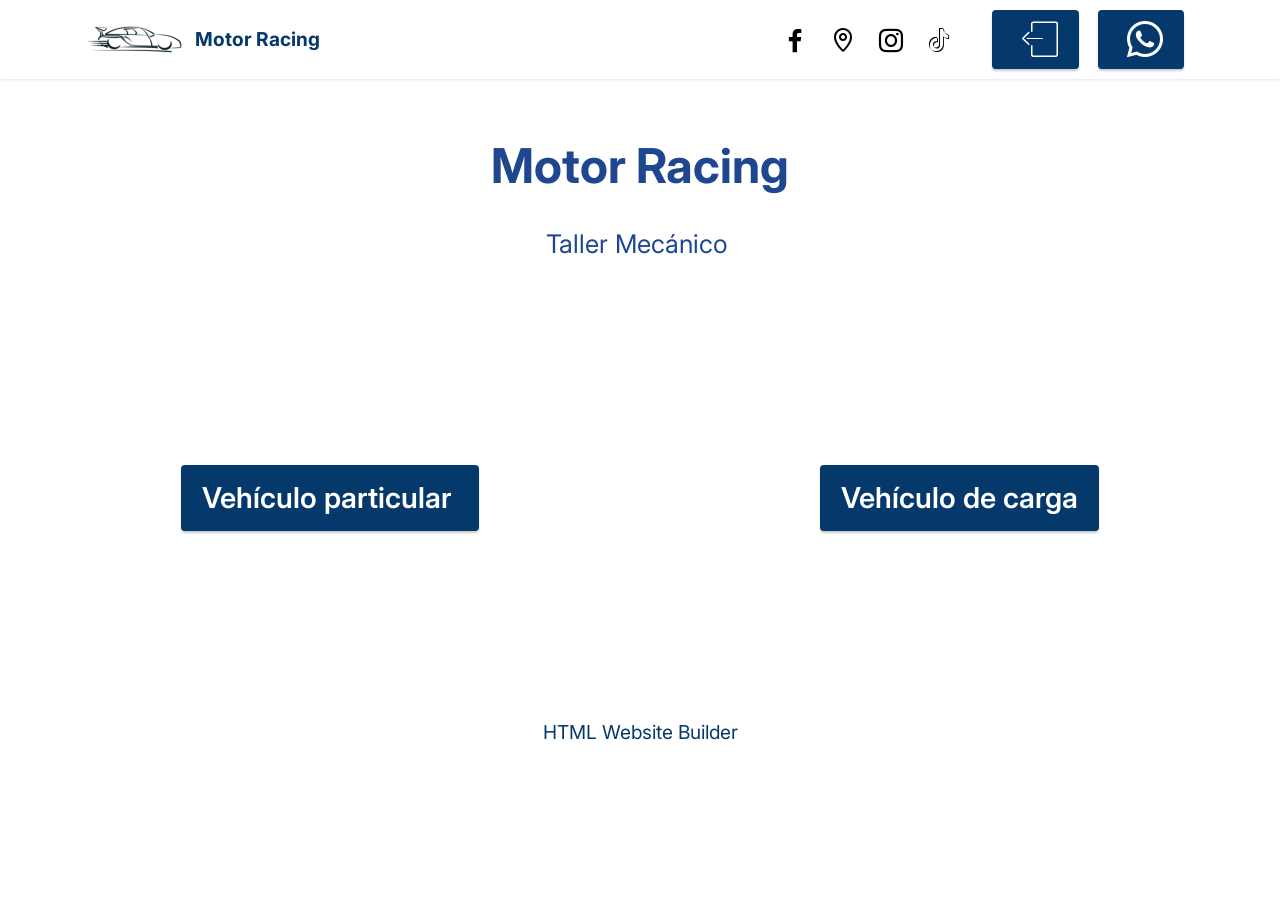
==== index.html @ cda46b82 "Add files via upload" ====
<!DOCTYPE html>
<html  >
<head>
  <!-- Site made with Mobirise Website Builder v6.1.12, https://mobirise.com -->
  <meta charset="UTF-8">
  <meta http-equiv="X-UA-Compatible" content="IE=edge">
  <meta name="generator" content="Mobirise v6.1.12, mobirise.com">
  <meta name="viewport" content="width=device-width, initial-scale=1, minimum-scale=1">
  <link rel="shortcut icon" href="assets/images/mbr-96x48.png" type="image/x-icon">
  <meta name="description" content="">
  
  
  <title>Home</title>
  <link rel="stylesheet" href="assets/web/assets/mobirise-icons2/mobirise2.css">
  <link rel="stylesheet" href="assets/web/assets/mobirise-icons/mobirise-icons.css">
  <link rel="stylesheet" href="assets/bootstrap/css/bootstrap.min.css">
  <link rel="stylesheet" href="assets/dropdown/css/style.css">
  <link rel="stylesheet" href="assets/socicon/css/styles.css">
  <link rel="stylesheet" href="assets/theme/css/style.css">
  <link rel="preload" href="https://fonts.googleapis.com/css?family=Inter:100,200,300,400,500,600,700,800,900,100i,200i,300i,400i,500i,600i,700i,800i,900i&display=swap" as="style" onload="this.onload=null;this.rel='stylesheet'">
  <noscript><link rel="stylesheet" href="https://fonts.googleapis.com/css?family=Inter:100,200,300,400,500,600,700,800,900,100i,200i,300i,400i,500i,600i,700i,800i,900i&display=swap"></noscript>
  <link rel="preload" as="style" href="assets/mobirise/css/mbr-additional.css?v=PpdYIJ"><link rel="stylesheet" href="assets/mobirise/css/mbr-additional.css?v=PpdYIJ" type="text/css">

  
  
  
</head>
<body>
  
  <section data-bs-version="5.1" class="menu menu2 cid-vgjCiRf0ch" once="menu" id="menu2-18">
    
    <nav class="navbar navbar-dropdown navbar-fixed-top navbar-expand-lg">
        <div class="container">
            <div class="navbar-brand">
                <span class="navbar-logo">
                    <a href="https://mobiri.se">
                        <img src="assets/images/mbr-96x48.png" alt="Mobirise Website Builder" style="height: 3rem;">
                    </a>
                </span>
                <span class="navbar-caption-wrap"><a class="navbar-caption text-primary display-7" href="https://mobiri.se">Motor Racing</a></span>
            </div>
            <button class="navbar-toggler" type="button" data-toggle="collapse" data-bs-toggle="collapse" data-target="#navbarSupportedContent" data-bs-target="#navbarSupportedContent" aria-controls="navbarNavAltMarkup" aria-expanded="false" aria-label="Toggle navigation">
                <div class="hamburger">
                    <span></span>
                    <span></span>
                    <span></span>
                    <span></span>
                </div>
            </button>
            <div class="collapse navbar-collapse" id="navbarSupportedContent">
                
                <div class="icons-menu">
                    <a class="iconfont-wrapper" href="https://www.facebook.com/share/18SqSuth3v/" target="_blank">
                        <span class="p-2 mbr-iconfont socicon-facebook socicon"></span>
                    </a>
                    <a class="iconfont-wrapper" href="https://maps.app.goo.gl/wvySrVp1hkMe5cWo8" target="_blank">
                        <span class="p-2 mbr-iconfont mobi-mbri-map-pin mobi-mbri"></span>
                    </a>
                    <a class="iconfont-wrapper" href="https://mobiri.se" target="_blank">
                        <span class="p-2 mbr-iconfont socicon-instagram socicon"></span>
                    </a>
                    <a class="iconfont-wrapper" href="https://www.tiktok.com/@maleja9307?_r=1&_t=ZS-95LyeqhRxif" target="_blank">
                        <span class="p-2 mbr-iconfont socicon-tiktok socicon"></span>
                    </a>
                </div>
                <div class="navbar-buttons mbr-section-btn"><a class="btn btn-primary display-4" href="index.html#content4-t"><span class="mbri-logout mbr-iconfont mbr-iconfont-btn"></span></a> <a class="btn btn-primary display-4" href="https://wa.me/573006119818"><span class="socicon socicon-whatsapp mbr-iconfont mbr-iconfont-btn"></span></a></div>
            </div>
        </div>
    </nav>
</section>

<section data-bs-version="5.1" class="content4 cid-vgjwn16xyD" id="content4-t">
    

    
    
    <div class="container">
        <div class="row justify-content-center">
            <div class="title col-md-12 col-lg-10">
                <h3 class="mbr-section-title mbr-fonts-style align-center mb-4 display-2"><strong>Motor Racing</strong><strong><br></strong></h3>
                <h4 class="mbr-section-subtitle align-center mbr-fonts-style mb-4 display-5">Taller Mecánico&nbsp;</h4>
                
            </div>
        </div>
    </div>
</section>

<section data-bs-version="5.1" class="content12 cid-vgjv0zIGHj" id="content12-r">
    
    <div class="container">
        <div class="row justify-content-center">
            <div class="col-md-12 col-lg-10">
                <div class="mbr-section-btn align-center"><a class="btn btn-primary display-4" href="page2.html#content4-16">Vehículo particular&nbsp;</a>
                    <a class="btn btn-primary display-4" href="page3.html#content4-1j">Vehículo de carga</a></div>
            </div>
        </div>
    </div>
</section><section class="display-7" style="padding: 0;align-items: center;justify-content: center;flex-wrap: wrap;    align-content: center;display: flex;position: relative;height: 4rem;"><a href="https://mobiri.se/" style="flex: 1 1;height: 4rem;position: absolute;width: 100%;z-index: 1;"><img alt="" style="height: 4rem;" src="[data-uri]"></a><p style="margin: 0;text-align: center;" class="display-7">&#8204;</p><a style="z-index:1" href="https://mobirise.com/html-builder.html">HTML Website Builder</a></section><script src="assets/bootstrap/js/bootstrap.bundle.min.js"></script>  <script src="assets/smoothscroll/smooth-scroll.js"></script>  <script src="assets/ytplayer/index.js"></script>  <script src="assets/dropdown/js/navbar-dropdown.js"></script>  <script src="assets/theme/js/script.js"></script>  
  
  
</body>
</html>
---- assets/web/assets/mobirise-icons2/mobirise2.css ----
@font-face {
  font-family: 'Moririse2';
  font-display: swap;
  src:  url('mobirise2.eot?f2bix4');
  src:  url('mobirise2.eot?f2bix4#iefix') format('embedded-opentype'),
    url('mobirise2.woff2?f2bix4') format('woff2'),
    url('mobirise2.woff?f2bix4') format('woff'),
    url('mobirise2.ttf?f2bix4') format('truetype'),
    url('mobirise2.svg?f2bix4#mobirise2') format('svg');
  font-weight: normal;
  font-style: normal;
}

[class^="mobi-"], [class*=" mobi-"] {
  /* use !important to prevent issues with browser extensions that change fonts */
  font-family: 'Moririse2' !important;
  speak: none;
  font-style: normal;
  font-weight: normal;
  font-variant: normal;
  text-transform: none;
  line-height: 1;

  /* Better Font Rendering =========== */
  -webkit-font-smoothing: antialiased;
  -moz-osx-font-smoothing: grayscale;
}

.mobi-mbri-add-submenu:before {
  content: "\e900";
}
.mobi-mbri-alert:before {
  content: "\e901";
}
.mobi-mbri-align-center:before {
  content: "\e902";
}
.mobi-mbri-align-justify:before {
  content: "\e903";
}
.mobi-mbri-align-left:before {
  content: "\e904";
}
.mobi-mbri-align-right:before {
  content: "\e905";
}
.mobi-mbri-android:before {
  content: "\e906";
}
.mobi-mbri-apple:before {
  content: "\e907";
}
.mobi-mbri-arrow-down:before {
  content: "\e908";
}
.mobi-mbri-arrow-next:before {
  content: "\e909";
}
.mobi-mbri-arrow-prev:before {
  content: "\e90a";
}
.mobi-mbri-arrow-up:before {
  content: "\e90b";
}
.mobi-mbri-bold:before {
  content: "\e90c";
}
.mobi-mbri-bookmark:before {
  content: "\e90d";
}
.mobi-mbri-bootstrap:before {
  content: "\e90e";
}
.mobi-mbri-briefcase:before {
  content: "\e90f";
}
.mobi-mbri-browse:before {
  content: "\e910";
}
.mobi-mbri-bulleted-list:before {
  content: "\e911";
}
.mobi-mbri-calendar:before {
  content: "\e912";
}
.mobi-mbri-camera:before {
  content: "\e913";
}
.mobi-mbri-cart-add:before {
  content: "\e914";
}
.mobi-mbri-cart-full:before {
  content: "\e915";
}
.mobi-mbri-cash:before {
  content: "\e916";
}
.mobi-mbri-change-style:before {
  content: "\e917";
}
.mobi-mbri-chat:before {
  content: "\e918";
}
.mobi-mbri-clock:before {
  content: "\e919";
}
.mobi-mbri-close:before {
  content: "\e91a";
}
.mobi-mbri-cloud:before {
  content: "\e91b";
}
.mobi-mbri-code:before {
  content: "\e91c";
}
.mobi-mbri-contact-form:before {
  content: "\e91d";
}
.mobi-mbri-credit-card:before {
  content: "\e91e";
}
.mobi-mbri-cursor-click:before {
  content: "\e91f";
}
.mobi-mbri-cust-feedback:before {
  content: "\e920";
}
.mobi-mbri-database:before {
  content: "\e921";
}
.mobi-mbri-delivery:before {
  content: "\e922";
}
.mobi-mbri-desktop:before {
  content: "\e923";
}
.mobi-mbri-devices:before {
  content: "\e924";
}
.mobi-mbri-down:before {
  content: "\e925";
}
.mobi-mbri-download-2:before {
  content: "\e926";
}
.mobi-mbri-download:before {
  content: "\e927";
}
.mobi-mbri-drag-n-drop-2:before {
  content: "\e928";
}
.mobi-mbri-drag-n-drop:before {
  content: "\e929";
}
.mobi-mbri-edit-2:before {
  content: "\e92a";
}
.mobi-mbri-edit:before {
  content: "\e92b";
}
.mobi-mbri-error:before {
  content: "\e92c";
}
.mobi-mbri-extension:before {
  content: "\e92d";
}
.mobi-mbri-features:before {
  content: "\e92e";
}
.mobi-mbri-file:before {
  content: "\e92f";
}
.mobi-mbri-flag:before {
  content: "\e930";
}
.mobi-mbri-folder:before {
  content: "\e931";
}
.mobi-mbri-gift:before {
  content: "\e932";
}
.mobi-mbri-github:before {
  content: "\e933";
}
.mobi-mbri-globe-2:before {
  content: "\e934";
}
.mobi-mbri-globe:before {
  content: "\e935";
}
.mobi-mbri-growing-chart:before {
  content: "\e936";
}
.mobi-mbri-hearth:before {
  content: "\e937";
}
.mobi-mbri-help:before {
  content: "\e938";
}
.mobi-mbri-home:before {
  content: "\e939";
}
.mobi-mbri-hot-cup:before {
  content: "\e93a";
}
.mobi-mbri-idea:before {
  content: "\e93b";
}
.mobi-mbri-image-gallery:before {
  content: "\e93c";
}
.mobi-mbri-image-slider:before {
  content: "\e93d";
}
.mobi-mbri-info:before {
  content: "\e93e";
}
.mobi-mbri-italic:before {
  content: "\e93f";
}
.mobi-mbri-key:before {
  content: "\e940";
}
.mobi-mbri-laptop:before {
  content: "\e941";
}
.mobi-mbri-layers:before {
  content: "\e942";
}
.mobi-mbri-left-right:before {
  content: "\e943";
}
.mobi-mbri-left:before {
  content: "\e944";
}
.mobi-mbri-letter:before {
  content: "\e945";
}
.mobi-mbri-like:before {
  content: "\e946";
}
.mobi-mbri-link:before {
  content: "\e947";
}
.mobi-mbri-lock:before {
  content: "\e948";
}
.mobi-mbri-login:before {
  content: "\e949";
}
.mobi-mbri-logout:before {
  content: "\e94a";
}
.mobi-mbri-magic-stick:before {
  content: "\e94b";
}
.mobi-mbri-map-pin:before {
  content: "\e94c";
}
.mobi-mbri-menu:before {
  content: "\e94d";
}
.mobi-mbri-mobile-2:before {
  content: "\e94e";
}
.mobi-mbri-mobile-horizontal:before {
  content: "\e94f";
}
.mobi-mbri-mobile:before {
  content: "\e950";
}
.mobi-mbri-mobirise:before {
  content: "\e951";
}
.mobi-mbri-more-horizontal:before {
  content: "\e952";
}
.mobi-mbri-more-vertical:before {
  content: "\e953";
}
.mobi-mbri-music:before {
  content: "\e954";
}
.mobi-mbri-new-file:before {
  content: "\e955";
}
.mobi-mbri-numbered-list:before {
  content: "\e956";
}
.mobi-mbri-opened-folder:before {
  content: "\e957";
}
.mobi-mbri-pages:before {
  content: "\e958";
}
.mobi-mbri-paper-plane:before {
  content: "\e959";
}
.mobi-mbri-paperclip:before {
  content: "\e95a";
}
.mobi-mbri-phone:before {
  content: "\e95b";
}
.mobi-mbri-photo:before {
  content: "\e95c";
}
.mobi-mbri-photos:before {
  content: "\e95d";
}
.mobi-mbri-pin:before {
  content: "\e95e";
}
.mobi-mbri-play:before {
  content: "\e95f";
}
.mobi-mbri-plus:before {
  content: "\e960";
}
.mobi-mbri-preview:before {
  content: "\e961";
}
.mobi-mbri-print:before {
  content: "\e962";
}
.mobi-mbri-protect:before {
  content: "\e963";
}
.mobi-mbri-question:before {
  content: "\e964";
}
.mobi-mbri-quote-left:before {
  content: "\e965";
}
.mobi-mbri-quote-right:before {
  content: "\e966";
}
.mobi-mbri-redo:before {
  content: "\e967";
}
.mobi-mbri-refresh:before {
  content: "\e968";
}
.mobi-mbri-responsive-2:before {
  content: "\e969";
}
.mobi-mbri-responsive:before {
  content: "\e96a";
}
.mobi-mbri-right:before {
  content: "\e96b";
}
.mobi-mbri-rocket:before {
  content: "\e96c";
}
.mobi-mbri-sad-face:before {
  content: "\e96d";
}
.mobi-mbri-sale:before {
  content: "\e96e";
}
.mobi-mbri-save:before {
  content: "\e96f";
}
.mobi-mbri-search:before {
  content: "\e970";
}
.mobi-mbri-setting-2:before {
  content: "\e971";
}
.mobi-mbri-setting-3:before {
  content: "\e972";
}
.mobi-mbri-setting:before {
  content: "\e973";
}
.mobi-mbri-share:before {
  content: "\e974";
}
.mobi-mbri-shopping-bag:before {
  content: "\e975";
}
.mobi-mbri-shopping-basket:before {
  content: "\e976";
}
.mobi-mbri-shopping-cart:before {
  content: "\e977";
}
.mobi-mbri-sites:before {
  content: "\e978";
}
.mobi-mbri-smile-face:before {
  content: "\e979";
}
.mobi-mbri-speed:before {
  content: "\e97a";
}
.mobi-mbri-star:before {
  content: "\e97b";
}
.mobi-mbri-success:before {
  content: "\e97c";
}
.mobi-mbri-sun:before {
  content: "\e97d";
}
.mobi-mbri-sun2:before {
  content: "\e97e";
}
.mobi-mbri-tablet-vertical:before {
  content: "\e97f";
}
.mobi-mbri-tablet:before {
  content: "\e980";
}
.mobi-mbri-target:before {
  content: "\e981";
}
.mobi-mbri-timer:before {
  content: "\e982";
}
.mobi-mbri-to-ftp:before {
  content: "\e983";
}
.mobi-mbri-to-local-drive:before {
  content: "\e984";
}
.mobi-mbri-touch-swipe:before {
  content: "\e985";
}
.mobi-mbri-touch:before {
  content: "\e986";
}
.mobi-mbri-trash:before {
  content: "\e987";
}
.mobi-mbri-underline:before {
  content: "\e988";
}
.mobi-mbri-undo:before {
  content: "\e989";
}
.mobi-mbri-unlink:before {
  content: "\e98a";
}
.mobi-mbri-unlock:before {
  content: "\e98b";
}
.mobi-mbri-up-down:before {
  content: "\e98c";
}
.mobi-mbri-up:before {
  content: "\e98d";
}
.mobi-mbri-update:before {
  content: "\e98e";
}
.mobi-mbri-upload-2:before {
  content: "\e98f";
}
.mobi-mbri-upload:before {
  content: "\e990";
}
.mobi-mbri-user-2:before {
  content: "\e991";
}
.mobi-mbri-user:before {
  content: "\e992";
}
.mobi-mbri-users:before {
  content: "\e993";
}
.mobi-mbri-video-play:before {
  content: "\e994";
}
.mobi-mbri-video:before {
  content: "\e995";
}
.mobi-mbri-watch:before {
  content: "\e996";
}
.mobi-mbri-website-theme-2:before {
  content: "\e997";
}
.mobi-mbri-website-theme:before {
  content: "\e998";
}
.mobi-mbri-wifi:before {
  content: "\e999";
}
.mobi-mbri-windows:before {
  content: "\e99a";
}
.mobi-mbri-zoom-in:before {
  content: "\e99b";
}
.mobi-mbri-zoom-out:before {
  content: "\e99c";
}
---- assets/web/assets/mobirise-icons/mobirise-icons.css ----
@font-face {
  font-family: 'MobiriseIcons';
  src:  url('mobirise-icons.eot?spat4u');
  src:  url('mobirise-icons.eot?spat4u#iefix') format('embedded-opentype'),
    url('mobirise-icons.woff2?spat4u') format('woff2'),
    url('mobirise-icons.woff?spat4u') format('woff'),
    url('mobirise-icons.ttf?spat4u') format('truetype'),
    url('mobirise-icons.svg?spat4u#MobiriseIcons') format('svg');
  font-weight: normal;
  font-style: normal;
  font-display: swap;
}

[class^="mbri-"], [class*=" mbri-"] {
  /* use !important to prevent issues with browser extensions that change fonts */
  font-family: MobiriseIcons !important;
  speak: none;
  font-style: normal;
  font-weight: normal;
  font-variant: normal;
  text-transform: none;
  line-height: 1;

  /* Better Font Rendering =========== */
  -webkit-font-smoothing: antialiased;
  -moz-osx-font-smoothing: grayscale;
}

.mbri-add-submenu:before {
  content: "\e900";
}
.mbri-alert:before {
  content: "\e901";
}
.mbri-align-center:before {
  content: "\e902";
}
.mbri-align-justify:before {
  content: "\e903";
}
.mbri-align-left:before {
  content: "\e904";
}
.mbri-align-right:before {
  content: "\e905";
}
.mbri-android:before {
  content: "\e906";
}
.mbri-apple:before {
  content: "\e907";
}
.mbri-arrow-down:before {
  content: "\e908";
}
.mbri-arrow-next:before {
  content: "\e909";
}
.mbri-arrow-prev:before {
  content: "\e90a";
}
.mbri-arrow-up:before {
  content: "\e90b";
}
.mbri-bold:before {
  content: "\e90c";
}
.mbri-bookmark:before {
  content: "\e90d";
}
.mbri-bootstrap:before {
  content: "\e90e";
}
.mbri-briefcase:before {
  content: "\e90f";
}
.mbri-browse:before {
  content: "\e910";
}
.mbri-bulleted-list:before {
  content: "\e911";
}
.mbri-calendar:before {
  content: "\e912";
}
.mbri-camera:before {
  content: "\e913";
}
.mbri-cart-add:before {
  content: "\e914";
}
.mbri-cart-full:before {
  content: "\e915";
}
.mbri-cash:before {
  content: "\e916";
}
.mbri-change-style:before {
  content: "\e917";
}
.mbri-chat:before {
  content: "\e918";
}
.mbri-clock:before {
  content: "\e919";
}
.mbri-close:before {
  content: "\e91a";
}
.mbri-cloud:before {
  content: "\e91b";
}
.mbri-code:before {
  content: "\e91c";
}
.mbri-contact-form:before {
  content: "\e91d";
}
.mbri-credit-card:before {
  content: "\e91e";
}
.mbri-cursor-click:before {
  content: "\e91f";
}
.mbri-cust-feedback:before {
  content: "\e920";
}
.mbri-database:before {
  content: "\e921";
}
.mbri-delivery:before {
  content: "\e922";
}
.mbri-desktop:before {
  content: "\e923";
}
.mbri-devices:before {
  content: "\e924";
}
.mbri-down:before {
  content: "\e925";
}
.mbri-download:before {
  content: "\e989";
}
.mbri-drag-n-drop:before {
  content: "\e927";
}
.mbri-drag-n-drop2:before {
  content: "\e928";
}
.mbri-edit:before {
  content: "\e929";
}
.mbri-edit2:before {
  content: "\e92a";
}
.mbri-error:before {
  content: "\e92b";
}
.mbri-extension:before {
  content: "\e92c";
}
.mbri-features:before {
  content: "\e92d";
}
.mbri-file:before {
  content: "\e92e";
}
.mbri-flag:before {
  content: "\e92f";
}
.mbri-folder:before {
  content: "\e930";
}
.mbri-gift:before {
  content: "\e931";
}
.mbri-github:before {
  content: "\e932";
}
.mbri-globe:before {
  content: "\e933";
}
.mbri-globe-2:before {
  content: "\e934";
}
.mbri-growing-chart:before {
  content: "\e935";
}
.mbri-hearth:before {
  content: "\e936";
}
.mbri-help:before {
  content: "\e937";
}
.mbri-home:before {
  content: "\e938";
}
.mbri-hot-cup:before {
  content: "\e939";
}
.mbri-idea:before {
  content: "\e93a";
}
.mbri-image-gallery:before {
  content: "\e93b";
}
.mbri-image-slider:before {
  content: "\e93c";
}
.mbri-info:before {
  content: "\e93d";
}
.mbri-italic:before {
  content: "\e93e";
}
.mbri-key:before {
  content: "\e93f";
}
.mbri-laptop:before {
  content: "\e940";
}
.mbri-layers:before {
  content: "\e941";
}
.mbri-left-right:before {
  content: "\e942";
}
.mbri-left:before {
  content: "\e943";
}
.mbri-letter:before {
  content: "\e944";
}
.mbri-like:before {
  content: "\e945";
}
.mbri-link:before {
  content: "\e946";
}
.mbri-lock:before {
  content: "\e947";
}
.mbri-login:before {
  content: "\e948";
}
.mbri-logout:before {
  content: "\e949";
}
.mbri-magic-stick:before {
  content: "\e94a";
}
.mbri-map-pin:before {
  content: "\e94b";
}
.mbri-menu:before {
  content: "\e94c";
}
.mbri-mobile:before {
  content: "\e94d";
}
.mbri-mobile2:before {
  content: "\e94e";
}
.mbri-mobirise:before {
  content: "\e94f";
}
.mbri-more-horizontal:before {
  content: "\e950";
}
.mbri-more-vertical:before {
  content: "\e951";
}
.mbri-music:before {
  content: "\e952";
}
.mbri-new-file:before {
  content: "\e953";
}
.mbri-numbered-list:before {
  content: "\e954";
}
.mbri-opened-folder:before {
  content: "\e955";
}
.mbri-pages:before {
  content: "\e956";
}
.mbri-paper-plane:before {
  content: "\e957";
}
.mbri-paperclip:before {
  content: "\e958";
}
.mbri-photo:before {
  content: "\e959";
}
.mbri-photos:before {
  content: "\e95a";
}
.mbri-pin:before {
  content: "\e95b";
}
.mbri-play:before {
  content: "\e95c";
}
.mbri-plus:before {
  content: "\e95d";
}
.mbri-preview:before {
  content: "\e95e";
}
.mbri-print:before {
  content: "\e95f";
}
.mbri-protect:before {
  content: "\e960";
}
.mbri-question:before {
  content: "\e961";
}
.mbri-quote-left:before {
  content: "\e962";
}
.mbri-quote-right:before {
  content: "\e963";
}
.mbri-refresh:before {
  content: "\e964";
}
.mbri-responsive:before {
  content: "\e965";
}
.mbri-right:before {
  content: "\e966";
}
.mbri-rocket:before {
  content: "\e967";
}
.mbri-sad-face:before {
  content: "\e968";
}
.mbri-sale:before {
  content: "\e969";
}
.mbri-save:before {
  content: "\e96a";
}
.mbri-search:before {
  content: "\e96b";
}
.mbri-setting:before {
  content: "\e96c";
}
.mbri-setting2:before {
  content: "\e96d";
}
.mbri-setting3:before {
  content: "\e96e";
}
.mbri-share:before {
  content: "\e96f";
}
.mbri-shopping-bag:before {
  content: "\e970";
}
.mbri-shopping-basket:before {
  content: "\e971";
}
.mbri-shopping-cart:before {
  content: "\e972";
}
.mbri-sites:before {
  content: "\e973";
}
.mbri-smile-face:before {
  content: "\e974";
}
.mbri-speed:before {
  content: "\e975";
}
.mbri-star:before {
  content: "\e976";
}
.mbri-success:before {
  content: "\e977";
}
.mbri-sun:before {
  content: "\e978";
}
.mbri-sun2:before {
  content: "\e979";
}
.mbri-tablet:before {
  content: "\e97a";
}
.mbri-tablet-vertical:before {
  content: "\e97b";
}
.mbri-target:before {
  content: "\e97c";
}
.mbri-timer:before {
  content: "\e97d";
}
.mbri-to-ftp:before {
  content: "\e97e";
}
.mbri-to-local-drive:before {
  content: "\e97f";
}
.mbri-touch-swipe:before {
  content: "\e980";
}
.mbri-touch:before {
  content: "\e981";
}
.mbri-trash:before {
  content: "\e982";
}
.mbri-underline:before {
  content: "\e983";
}
.mbri-unlink:before {
  content: "\e984";
}
.mbri-unlock:before {
  content: "\e985";
}
.mbri-up-down:before {
  content: "\e986";
}
.mbri-up:before {
  content: "\e987";
}
.mbri-update:before {
  content: "\e988";
}
.mbri-upload:before {
 content: "\e926"; 
}
.mbri-user:before {
  content: "\e98a";
}
.mbri-user2:before {
  content: "\e98b";
}
.mbri-users:before {
  content: "\e98c";
}
.mbri-video:before {
  content: "\e98d";
}
.mbri-video-play:before {
  content: "\e98e";
}
.mbri-watch:before {
  content: "\e98f";
}
.mbri-website-theme:before {
  content: "\e990";
}
.mbri-wifi:before {
  content: "\e991";
}
.mbri-windows:before {
  content: "\e992";
}
.mbri-zoom-out:before {
  content: "\e993";
}
.mbri-redo:before {
  content: "\e994";
}
.mbri-undo:before {
  content: "\e995";
}
---- assets/dropdown/css/style.css ----
.navbar-dropdown {
  left: 0;
  padding: 0;
  position: absolute;
  right: 0;
  top: 0;
  transition: all 0.45s ease;
  z-index: 1030;
  background: #282828; }
  .navbar-dropdown .navbar-logo {
    margin-right: 0.8rem;
    transition: margin 0.3s ease-in-out;
    vertical-align: middle; }
    .navbar-dropdown .navbar-logo img {
      height: 3.125rem;
      transition: all 0.3s ease-in-out; }
    .navbar-dropdown .navbar-logo.mbr-iconfont {
      font-size: 3.125rem;
      line-height: 3.125rem; }
  .navbar-dropdown .navbar-caption {
    font-weight: 700;
    white-space: normal;
    vertical-align: -4px;
    line-height: 3.125rem !important; }
    .navbar-dropdown .navbar-caption, .navbar-dropdown .navbar-caption:hover {
      color: inherit;
      text-decoration: none; }
  .navbar-dropdown .mbr-iconfont + .navbar-caption {
    vertical-align: -1px; }
  .navbar-dropdown.navbar-fixed-top {
    position: fixed; }
  .navbar-dropdown .navbar-brand span {
    vertical-align: -4px; }
  .navbar-dropdown.bg-color.transparent {
    background: none; }
  .navbar-dropdown.navbar-short .navbar-brand {
    padding: 0.625rem 0; }
    .navbar-dropdown.navbar-short .navbar-brand span {
      vertical-align: -1px; }
  .navbar-dropdown.navbar-short .navbar-caption {
    line-height: 2.375rem !important;
    vertical-align: -2px; }
  .navbar-dropdown.navbar-short .navbar-logo {
    margin-right: 0.5rem; }
    .navbar-dropdown.navbar-short .navbar-logo img {
      height: 2.375rem; }
    .navbar-dropdown.navbar-short .navbar-logo.mbr-iconfont {
      font-size: 2.375rem;
      line-height: 2.375rem; }
  .navbar-dropdown.navbar-short .mbr-table-cell {
    height: 3.625rem; }
  .navbar-dropdown .navbar-close {
    left: 0.6875rem;
    position: fixed;
    top: 0.75rem;
    z-index: 1000; }
  .navbar-dropdown .hamburger-icon {
    content: "";
    display: inline-block;
    vertical-align: middle;
    width: 16px;
    -webkit-box-shadow: 0 -6px 0 1px #282828,0 0 0 1px #282828,0 6px 0 1px #282828;
    -moz-box-shadow: 0 -6px 0 1px #282828,0 0 0 1px #282828,0 6px 0 1px #282828;
    box-shadow: 0 -6px 0 1px #282828,0 0 0 1px #282828,0 6px 0 1px #282828; }

.dropdown-menu .dropdown-toggle[data-toggle="dropdown-submenu"]::after {
  border-bottom: 0.35em solid transparent;
  border-left: 0.35em solid;
  border-right: 0;
  border-top: 0.35em solid transparent;
  margin-left: 0.3rem; }

.dropdown-menu .dropdown-item:focus {
  outline: 0; }

.nav-dropdown {
  font-size: 0.75rem;
  font-weight: 500;
  height: auto !important; }
  .nav-dropdown .nav-btn {
    padding-left: 1rem; }
  .nav-dropdown .link {
    margin: .667em 1.667em;
    font-weight: 500;
    padding: 0;
    transition: color .2s ease-in-out; }
    .nav-dropdown .link.dropdown-toggle {
      margin-right: 2.583em; }
      .nav-dropdown .link.dropdown-toggle::after {
        margin-left: .25rem;
        border-top: 0.35em solid;
        border-right: 0.35em solid transparent;
        border-left: 0.35em solid transparent;
        border-bottom: 0; }
      .nav-dropdown .link.dropdown-toggle[aria-expanded="true"] {
        margin: 0;
        padding: 0.667em 3.263em  0.667em 1.667em; }
  .nav-dropdown .link::after,
  .nav-dropdown .dropdown-item::after {
    color: inherit; }
  .nav-dropdown .btn {
    font-size: 0.75rem;
    font-weight: 700;
    letter-spacing: 0;
    margin-bottom: 0;
    padding-left: 1.25rem;
    padding-right: 1.25rem; }
  .nav-dropdown .dropdown-menu {
    border-radius: 0;
    border: 0;
    left: 0;
    margin: 0;
    padding-bottom: 1.25rem;
    padding-top: 1.25rem;
    position: relative; }
  .nav-dropdown .dropdown-submenu {
    margin-left: 0.125rem;
    top: 0; }
  .nav-dropdown .dropdown-item {
    font-weight: 500;
    line-height: 2;
    padding: 0.3846em 4.615em 0.3846em 1.5385em;
    position: relative;
    transition: color .2s ease-in-out, background-color .2s ease-in-out; }
    .nav-dropdown .dropdown-item::after {
      margin-top: -0.3077em;
      position: absolute;
      right: 1.1538em;
      top: 50%; }
    .nav-dropdown .dropdown-item:focus, .nav-dropdown .dropdown-item:hover {
      background: none; }

@media (max-width: 767px) {
  .nav-dropdown.navbar-toggleable-sm {
    bottom: 0;
    display: none;
    left: 0;
    overflow-x: hidden;
    position: fixed;
    top: 0;
    transform: translateX(-100%);
    -ms-transform: translateX(-100%);
    -webkit-transform: translateX(-100%);
    width: 18.75rem;
    z-index: 999; } }
.nav-dropdown.navbar-toggleable-xl {
  bottom: 0;
  display: none;
  left: 0;
  overflow-x: hidden;
  position: fixed;
  top: 0;
  transform: translateX(-100%);
  -ms-transform: translateX(-100%);
  -webkit-transform: translateX(-100%);
  width: 18.75rem;
  z-index: 999; }

.nav-dropdown-sm {
  display: block !important;
  overflow-x: hidden;
  overflow: auto;
  padding-top: 3.875rem; }
  .nav-dropdown-sm::after {
    content: "";
    display: block;
    height: 3rem;
    width: 100%; }
  .nav-dropdown-sm.collapse.in ~ .navbar-close {
    display: block !important; }
  .nav-dropdown-sm.collapsing, .nav-dropdown-sm.collapse.in {
    transform: translateX(0);
    -ms-transform: translateX(0);
    -webkit-transform: translateX(0);
    transition: all 0.25s ease-out;
    -webkit-transition: all 0.25s ease-out;
    background: #282828; }
  .nav-dropdown-sm.collapsing[aria-expanded="false"] {
    transform: translateX(-100%);
    -ms-transform: translateX(-100%);
    -webkit-transform: translateX(-100%); }
  .nav-dropdown-sm .nav-item {
    display: block;
    margin-left: 0 !important;
    padding-left: 0; }
  .nav-dropdown-sm .link,
  .nav-dropdown-sm .dropdown-item {
    border-top: 1px dotted rgba(255, 255, 255, 0.1);
    font-size: 0.8125rem;
    line-height: 1.6;
    margin: 0 !important;
    padding: 0.875rem 2.4rem 0.875rem 1.5625rem !important;
    position: relative;
    white-space: normal; }
    .nav-dropdown-sm .link:focus, .nav-dropdown-sm .link:hover,
    .nav-dropdown-sm .dropdown-item:focus,
    .nav-dropdown-sm .dropdown-item:hover {
      background: rgba(0, 0, 0, 0.2) !important;
      color: #c0a375; }
  .nav-dropdown-sm .nav-btn {
    position: relative;
    padding: 1.5625rem 1.5625rem 0 1.5625rem; }
    .nav-dropdown-sm .nav-btn::before {
      border-top: 1px dotted rgba(255, 255, 255, 0.1);
      content: "";
      left: 0;
      position: absolute;
      top: 0;
      width: 100%; }
    .nav-dropdown-sm .nav-btn + .nav-btn {
      padding-top: 0.625rem; }
      .nav-dropdown-sm .nav-btn + .nav-btn::before {
        display: none; }
  .nav-dropdown-sm .btn {
    padding: 0.625rem 0; }
  .nav-dropdown-sm .dropdown-toggle[data-toggle="dropdown-submenu"]::after {
    margin-left: .25rem;
    border-top: 0.35em solid;
    border-right: 0.35em solid transparent;
    border-left: 0.35em solid transparent;
    border-bottom: 0; }
  .nav-dropdown-sm .dropdown-toggle[data-toggle="dropdown-submenu"][aria-expanded="true"]::after {
    border-top: 0;
    border-right: 0.35em solid transparent;
    border-left: 0.35em solid transparent;
    border-bottom: 0.35em solid; }
  .nav-dropdown-sm .dropdown-menu {
    margin: 0;
    padding: 0;
    position: relative;
    top: 0;
    left: 0;
    width: 100%;
    border: 0;
    float: none;
    border-radius: 0;
    background: none; }
  .nav-dropdown-sm .dropdown-submenu {
    left: 100%;
    margin-left: 0.125rem;
    margin-top: -1.25rem;
    top: 0; }

.navbar-toggleable-sm .nav-dropdown .dropdown-menu {
  position: absolute; }

.navbar-toggleable-sm .nav-dropdown .dropdown-submenu {
  left: 100%;
  margin-left: 0.125rem;
  margin-top: -1.25rem;
  top: 0; }

.navbar-toggleable-sm.opened .nav-dropdown .dropdown-menu {
  position: relative; }

.navbar-toggleable-sm.opened .nav-dropdown .dropdown-submenu {
  left: 0;
  margin-left: 00rem;
  margin-top: 0rem;
  top: 0; }

.is-builder .nav-dropdown.collapsing {
  transition: none !important; }
---- assets/socicon/css/styles.css ----
@charset "UTF-8";

@font-face {
  font-family: 'Socicon';
  src:  url('../fonts/socicon.eot');
  src:  url('../fonts/socicon.eot?#iefix') format('embedded-opentype'),
    url('../fonts/socicon.woff2') format('woff2'),
    url('../fonts/socicon.ttf') format('truetype'),
    url('../fonts/socicon.woff') format('woff'),
    url('../fonts/socicon.svg#socicon') format('svg');
  font-weight: normal;
  font-style: normal;
  font-display: swap;
}

[data-icon]:before {
  font-family: "socicon" !important;
  content: attr(data-icon);
  font-style: normal !important;
  font-weight: normal !important;
  font-variant: normal !important;
  text-transform: none !important;
  speak: none;
  line-height: 1;
  -webkit-font-smoothing: antialiased;
  -moz-osx-font-smoothing: grayscale;
}

[class^="socicon-"], [class*=" socicon-"] {
  /* use !important to prevent issues with browser extensions that change fonts */
  font-family: 'Socicon' !important;
  speak: none;
  font-style: normal;
  font-weight: normal;
  font-variant: normal;
  text-transform: none;
  line-height: 1;

  /* Better Font Rendering =========== */
  -webkit-font-smoothing: antialiased;
  -moz-osx-font-smoothing: grayscale;
}

.socicon-500px:before {
  content: "\e000";
}
.socicon-8tracks:before {
  content: "\e001";
}
.socicon-airbnb:before {
  content: "\e002";
}
.socicon-alliance:before {
  content: "\e003";
}
.socicon-amazon:before {
  content: "\e004";
}
.socicon-amplement:before {
  content: "\e005";
}
.socicon-android:before {
  content: "\e006";
}
.socicon-angellist:before {
  content: "\e007";
}
.socicon-apple:before {
  content: "\e008";
}
.socicon-appnet:before {
  content: "\e009";
}
.socicon-baidu:before {
  content: "\e00a";
}
.socicon-bandcamp:before {
  content: "\e00b";
}
.socicon-battlenet:before {
  content: "\e00c";
}
.socicon-mixer:before {
  content: "\e00d";
}
.socicon-bebee:before {
  content: "\e00e";
}
.socicon-bebo:before {
  content: "\e00f";
}
.socicon-behance:before {
  content: "\e010";
}
.socicon-blizzard:before {
  content: "\e011";
}
.socicon-blogger:before {
  content: "\e012";
}
.socicon-buffer:before {
  content: "\e013";
}
.socicon-chrome:before {
  content: "\e014";
}
.socicon-coderwall:before {
  content: "\e015";
}
.socicon-curse:before {
  content: "\e016";
}
.socicon-dailymotion:before {
  content: "\e017";
}
.socicon-deezer:before {
  content: "\e018";
}
.socicon-delicious:before {
  content: "\e019";
}
.socicon-deviantart:before {
  content: "\e01a";
}
.socicon-diablo:before {
  content: "\e01b";
}
.socicon-digg:before {
  content: "\e01c";
}
.socicon-discord:before {
  content: "\e01d";
}
.socicon-disqus:before {
  content: "\e01e";
}
.socicon-douban:before {
  content: "\e01f";
}
.socicon-draugiem:before {
  content: "\e020";
}
.socicon-dribbble:before {
  content: "\e021";
}
.socicon-drupal:before {
  content: "\e022";
}
.socicon-ebay:before {
  content: "\e023";
}
.socicon-ello:before {
  content: "\e024";
}
.socicon-endomodo:before {
  content: "\e025";
}
.socicon-envato:before {
  content: "\e026";
}
.socicon-etsy:before {
  content: "\e027";
}
.socicon-facebook:before {
  content: "\e028";
}
.socicon-feedburner:before {
  content: "\e029";
}
.socicon-filmweb:before {
  content: "\e02a";
}
.socicon-firefox:before {
  content: "\e02b";
}
.socicon-flattr:before {
  content: "\e02c";
}
.socicon-flickr:before {
  content: "\e02d";
}
.socicon-formulr:before {
  content: "\e02e";
}
.socicon-forrst:before {
  content: "\e02f";
}
.socicon-foursquare:before {
  content: "\e030";
}
.socicon-friendfeed:before {
  content: "\e031";
}
.socicon-github:before {
  content: "\e032";
}
.socicon-goodreads:before {
  content: "\e033";
}
.socicon-google:before {
  content: "\e034";
}
.socicon-googlescholar:before {
  content: "\e035";
}
.socicon-googlegroups:before {
  content: "\e036";
}
.socicon-googlephotos:before {
  content: "\e037";
}
.socicon-googleplus:before {
  content: "\e038";
}
.socicon-grooveshark:before {
  content: "\e039";
}
.socicon-hackerrank:before {
  content: "\e03a";
}
.socicon-hearthstone:before {
  content: "\e03b";
}
.socicon-hellocoton:before {
  content: "\e03c";
}
.socicon-heroes:before {
  content: "\e03d";
}
.socicon-smashcast:before {
  content: "\e03e";
}
.socicon-horde:before {
  content: "\e03f";
}
.socicon-houzz:before {
  content: "\e040";
}
.socicon-icq:before {
  content: "\e041";
}
.socicon-identica:before {
  content: "\e042";
}
.socicon-imdb:before {
  content: "\e043";
}
.socicon-instagram:before {
  content: "\e044";
}
.socicon-issuu:before {
  content: "\e045";
}
.socicon-istock:before {
  content: "\e046";
}
.socicon-itunes:before {
  content: "\e047";
}
.socicon-keybase:before {
  content: "\e048";
}
.socicon-lanyrd:before {
  content: "\e049";
}
.socicon-lastfm:before {
  content: "\e04a";
}
.socicon-line:before {
  content: "\e04b";
}
.socicon-linkedin:before {
  content: "\e04c";
}
.socicon-livejournal:before {
  content: "\e04d";
}
.socicon-lyft:before {
  content: "\e04e";
}
.socicon-macos:before {
  content: "\e04f";
}
.socicon-mail:before {
  content: "\e050";
}
.socicon-medium:before {
  content: "\e051";
}
.socicon-meetup:before {
  content: "\e052";
}
.socicon-mixcloud:before {
  content: "\e053";
}
.socicon-modelmayhem:before {
  content: "\e054";
}
.socicon-mumble:before {
  content: "\e055";
}
.socicon-myspace:before {
  content: "\e056";
}
.socicon-newsvine:before {
  content: "\e057";
}
.socicon-nintendo:before {
  content: "\e058";
}
.socicon-npm:before {
  content: "\e059";
}
.socicon-odnoklassniki:before {
  content: "\e05a";
}
.socicon-openid:before {
  content: "\e05b";
}
.socicon-opera:before {
  content: "\e05c";
}
.socicon-outlook:before {
  content: "\e05d";
}
.socicon-overwatch:before {
  content: "\e05e";
}
.socicon-patreon:before {
  content: "\e05f";
}
.socicon-paypal:before {
  content: "\e060";
}
.socicon-periscope:before {
  content: "\e061";
}
.socicon-persona:before {
  content: "\e062";
}
.socicon-pinterest:before {
  content: "\e063";
}
.socicon-play:before {
  content: "\e064";
}
.socicon-player:before {
  content: "\e065";
}
.socicon-playstation:before {
  content: "\e066";
}
.socicon-pocket:before {
  content: "\e067";
}
.socicon-qq:before {
  content: "\e068";
}
.socicon-quora:before {
  content: "\e069";
}
.socicon-raidcall:before {
  content: "\e06a";
}
.socicon-ravelry:before {
  content: "\e06b";
}
.socicon-reddit:before {
  content: "\e06c";
}
.socicon-renren:before {
  content: "\e06d";
}
.socicon-researchgate:before {
  content: "\e06e";
}
.socicon-residentadvisor:before {
  content: "\e06f";
}
.socicon-reverbnation:before {
  content: "\e070";
}
.socicon-rss:before {
  content: "\e071";
}
.socicon-sharethis:before {
  content: "\e072";
}
.socicon-skype:before {
  content: "\e073";
}
.socicon-slideshare:before {
  content: "\e074";
}
.socicon-smugmug:before {
  content: "\e075";
}
.socicon-snapchat:before {
  content: "\e076";
}
.socicon-songkick:before {
  content: "\e077";
}
.socicon-soundcloud:before {
  content: "\e078";
}
.socicon-spotify:before {
  content: "\e079";
}
.socicon-stackexchange:before {
  content: "\e07a";
}
.socicon-stackoverflow:before {
  content: "\e07b";
}
.socicon-starcraft:before {
  content: "\e07c";
}
.socicon-stayfriends:before {
  content: "\e07d";
}
.socicon-steam:before {
  content: "\e07e";
}
.socicon-storehouse:before {
  content: "\e07f";
}
.socicon-strava:before {
  content: "\e080";
}
.socicon-streamjar:before {
  content: "\e081";
}
.socicon-stumbleupon:before {
  content: "\e082";
}
.socicon-swarm:before {
  content: "\e083";
}
.socicon-teamspeak:before {
  content: "\e084";
}
.socicon-teamviewer:before {
  content: "\e085";
}
.socicon-technorati:before {
  content: "\e086";
}
.socicon-telegram:before {
  content: "\e087";
}
.socicon-tripadvisor:before {
  content: "\e088";
}
.socicon-tripit:before {
  content: "\e089";
}
.socicon-triplej:before {
  content: "\e08a";
}
.socicon-tumblr:before {
  content: "\e08b";
}
.socicon-twitch:before {
  content: "\e08c";
}
.socicon-twitter:before {
  content: "\e08d";
}
.socicon-uber:before {
  content: "\e08e";
}
.socicon-ventrilo:before {
  content: "\e08f";
}
.socicon-viadeo:before {
  content: "\e090";
}
.socicon-viber:before {
  content: "\e091";
}
.socicon-viewbug:before {
  content: "\e092";
}
.socicon-vimeo:before {
  content: "\e093";
}
.socicon-vine:before {
  content: "\e094";
}
.socicon-vkontakte:before {
  content: "\e095";
}
.socicon-warcraft:before {
  content: "\e096";
}
.socicon-wechat:before {
  content: "\e097";
}
.socicon-weibo:before {
  content: "\e098";
}
.socicon-whatsapp:before {
  content: "\e099";
}
.socicon-wikipedia:before {
  content: "\e09a";
}
.socicon-windows:before {
  content: "\e09b";
}
.socicon-wordpress:before {
  content: "\e09c";
}
.socicon-wykop:before {
  content: "\e09d";
}
.socicon-xbox:before {
  content: "\e09e";
}
.socicon-xing:before {
  content: "\e09f";
}
.socicon-yahoo:before {
  content: "\e0a0";
}
.socicon-yammer:before {
  content: "\e0a1";
}
.socicon-yandex:before {
  content: "\e0a2";
}
.socicon-yelp:before {
  content: "\e0a3";
}
.socicon-younow:before {
  content: "\e0a4";
}
.socicon-youtube:before {
  content: "\e0a5";
}
.socicon-zapier:before {
  content: "\e0a6";
}
.socicon-zerply:before {
  content: "\e0a7";
}
.socicon-zomato:before {
  content: "\e0a8";
}
.socicon-zynga:before {
  content: "\e0a9";
}
.socicon-bluesky:before {
  content: "\e0aa";
}
.socicon-threads:before {
  content: "\e0ab";
}
.socicon-spreadshirt:before {
  content: "\e901";
}
.socicon-gamejolt:before {
  content: "\e902";
}
.socicon-trello:before {
  content: "\e903";
}
.socicon-tunein:before {
  content: "\e904";
}
.socicon-bloglovin:before {
  content: "\e905";
}
.socicon-gamewisp:before {
  content: "\e906";
}
.socicon-messenger:before {
  content: "\e907";
}
.socicon-pandora:before {
  content: "\e908";
}
.socicon-augment:before {
  content: "\e909";
}
.socicon-bitbucket:before {
  content: "\e90a";
}
.socicon-fyuse:before {
  content: "\e90b";
}
.socicon-yt-gaming:before {
  content: "\e90c";
}
.socicon-sketchfab:before {
  content: "\e90d";
}
.socicon-mobcrush:before {
  content: "\e90e";
}
.socicon-microsoft:before {
  content: "\e90f";
}
.socicon-realtor:before {
  content: "\e910";
}
.socicon-tidal:before {
  content: "\e911";
}
.socicon-qobuz:before {
  content: "\e912";
}
.socicon-natgeo:before {
  content: "\e913";
}
.socicon-mastodon:before {
  content: "\e914";
}
.socicon-unsplash:before {
  content: "\e915";
}
.socicon-homeadvisor:before {
  content: "\e916";
}
.socicon-angieslist:before {
  content: "\e917";
}
.socicon-codepen:before {
  content: "\e918";
}
.socicon-slack:before {
  content: "\e919";
}
.socicon-openaigym:before {
  content: "\e91a";
}
.socicon-logmein:before {
  content: "\e91b";
}
.socicon-fiverr:before {
  content: "\e91c";
}
.socicon-gotomeeting:before {
  content: "\e91d";
}
.socicon-aliexpress:before {
  content: "\e91e";
}
.socicon-guru:before {
  content: "\e91f";
}
.socicon-appstore:before {
  content: "\e920";
}
.socicon-homes:before {
  content: "\e921";
}
.socicon-zoom:before {
  content: "\e922";
}
.socicon-alibaba:before {
  content: "\e923";
}
.socicon-craigslist:before {
  content: "\e924";
}
.socicon-wix:before {
  content: "\e925";
}
.socicon-redfin:before {
  content: "\e926";
}
.socicon-googlecalendar:before {
  content: "\e927";
}
.socicon-shopify:before {
  content: "\e928";
}
.socicon-freelancer:before {
  content: "\e929";
}
.socicon-seedrs:before {
  content: "\e92a";
}
.socicon-bing:before {
  content: "\e92b";
}
.socicon-doodle:before {
  content: "\e92c";
}
.socicon-bonanza:before {
  content: "\e92d";
}
.socicon-squarespace:before {
  content: "\e92e";
}
.socicon-toptal:before {
  content: "\e92f";
}
.socicon-gust:before {
  content: "\e930";
}
.socicon-ask:before {
  content: "\e931";
}
.socicon-trulia:before {
  content: "\e932";
}
.socicon-loomly:before {
  content: "\e933";
}
.socicon-ghost:before {
  content: "\e934";
}
.socicon-upwork:before {
  content: "\e935";
}
.socicon-fundable:before {
  content: "\e936";
}
.socicon-booking:before {
  content: "\e937";
}
.socicon-googlemaps:before {
  content: "\e938";
}
.socicon-zillow:before {
  content: "\e939";
}
.socicon-niconico:before {
  content: "\e93a";
}
.socicon-toneden:before {
  content: "\e93b";
}
.socicon-crunchbase:before {
  content: "\e93c";
}
.socicon-homefy:before {
  content: "\e93d";
}
.socicon-calendly:before {
  content: "\e93e";
}
.socicon-livemaster:before {
  content: "\e93f";
}
.socicon-udemy:before {
  content: "\e940";
}
.socicon-codered:before {
  content: "\e941";
}
.socicon-origin:before {
  content: "\e942";
}
.socicon-nextdoor:before {
  content: "\e943";
}
.socicon-portfolio:before {
  content: "\e944";
}
.socicon-instructables:before {
  content: "\e945";
}
.socicon-gitlab:before {
  content: "\e946";
}
.socicon-hackernews:before {
  content: "\e947";
}
.socicon-smashwords:before {
  content: "\e948";
}
.socicon-kobo:before {
  content: "\e949";
}
.socicon-bookbub:before {
  content: "\e94a";
}
.socicon-mailru:before {
  content: "\e94b";
}
.socicon-moddb:before {
  content: "\e94c";
}
.socicon-indiedb:before {
  content: "\e94d";
}
.socicon-traxsource:before {
  content: "\e94e";
}
.socicon-gamefor:before {
  content: "\e94f";
}
.socicon-pixiv:before {
  content: "\e950";
}
.socicon-myanimelist:before {
  content: "\e951";
}
.socicon-blackberry:before {
  content: "\e952";
}
.socicon-wickr:before {
  content: "\e953";
}
.socicon-spip:before {
  content: "\e954";
}
.socicon-napster:before {
  content: "\e955";
}
.socicon-beatport:before {
  content: "\e956";
}
.socicon-hackerone:before {
  content: "\e957";
}
.socicon-internet:before {
  content: "\e958";
}
.socicon-ubuntu:before {
  content: "\e959";
}
.socicon-artstation:before {
  content: "\e95a";
}
.socicon-invision:before {
  content: "\e95b";
}
.socicon-torial:before {
  content: "\e95c";
}
.socicon-collectorz:before {
  content: "\e95d";
}
.socicon-seenthis:before {
  content: "\e95e";
}
.socicon-googleplaymusic:before {
  content: "\e95f";
}
.socicon-debian:before {
  content: "\e960";
}
.socicon-filmfreeway:before {
  content: "\e961";
}
.socicon-gnome:before {
  content: "\e962";
}
.socicon-itchio:before {
  content: "\e963";
}
.socicon-jamendo:before {
  content: "\e964";
}
.socicon-mix:before {
  content: "\e965";
}
.socicon-sharepoint:before {
  content: "\e966";
}
.socicon-tinder:before {
  content: "\e967";
}
.socicon-windguru:before {
  content: "\e968";
}
.socicon-cdbaby:before {
  content: "\e969";
}
.socicon-elementaryos:before {
  content: "\e96a";
}
.socicon-stage32:before {
  content: "\e96b";
}
.socicon-tiktok:before {
  content: "\e96c";
}
.socicon-gitter:before {
  content: "\e96d";
}
.socicon-letterboxd:before {
  content: "\e96e";
}
.socicon-threema:before {
  content: "\e96f";
}
.socicon-splice:before {
  content: "\e970";
}
.socicon-metapop:before {
  content: "\e971";
}
.socicon-naver:before {
  content: "\e972";
}
.socicon-remote:before {
  content: "\e973";
}
.socicon-flipboard:before {
  content: "\e974";
}
.socicon-googlehangouts:before {
  content: "\e975";
}
.socicon-dlive:before {
  content: "\e976";
}
.socicon-vsco:before {
  content: "\e977";
}
.socicon-stitcher:before {
  content: "\e978";
}
.socicon-avvo:before {
  content: "\e979";
}
.socicon-redbubble:before {
  content: "\e97a";
}
.socicon-society6:before {
  content: "\e97b";
}
.socicon-zazzle:before {
  content: "\e97c";
}
.socicon-eitaa:before {
  content: "\e97d";
}
.socicon-soroush:before {
  content: "\e97e";
}
.socicon-bale:before {
  content: "\e97f";
}
---- assets/theme/css/style.css ----
@charset "UTF-8";
section {
  background-color: #ffffff;
}

body {
  font-style: normal;
  line-height: 1.5;
  font-weight: 400;
  color: #232323;
  position: relative;
}

button {
  background-color: transparent;
  border-color: transparent;
}

section,
.container,
.container-fluid {
  position: relative;
  word-wrap: break-word;
}

a.mbr-iconfont:hover {
  text-decoration: none;
}

.article .lead p,
.article .lead ul,
.article .lead ol,
.article .lead pre,
.article .lead blockquote {
  margin-bottom: 0;
}

a {
  font-style: normal;
  font-weight: 400;
  cursor: pointer;
}
a, a:hover {
  text-decoration: none;
}

.mbr-section-title {
  font-style: normal;
  line-height: 1.3;
}

.mbr-section-subtitle {
  line-height: 1.3;
}

.mbr-text {
  font-style: normal;
  line-height: 1.7;
}

h1,
h2,
h3,
h4,
h5,
h6,
.display-1,
.display-2,
.display-4,
.display-5,
.display-7,
span,
p,
a {
  line-height: 1;
  word-break: break-word;
  word-wrap: break-word;
  font-weight: 400;
}

b,
strong {
  font-weight: bold;
}

input:-webkit-autofill, input:-webkit-autofill:hover, input:-webkit-autofill:focus, input:-webkit-autofill:active {
  transition-delay: 9999s;
  -webkit-transition-property: background-color, color;
  transition-property: background-color, color;
}

textarea[type=hidden] {
  display: none;
}

section {
  background-position: 50% 50%;
  background-repeat: no-repeat;
  background-size: cover;
}
section .mbr-background-video,
section .mbr-background-video-preview {
  position: absolute;
  bottom: 0;
  left: 0;
  right: 0;
  top: 0;
}

.hidden {
  visibility: hidden;
}

.mbr-z-index20 {
  z-index: 20;
}

/*! Base colors */
.mbr-white {
  color: #ffffff;
}

.mbr-black {
  color: #111111;
}

.mbr-bg-white {
  background-color: #ffffff;
}

.mbr-bg-black {
  background-color: #000000;
}

/*! Text-aligns */
.align-left {
  text-align: left;
}

.align-center {
  text-align: center;
}

.align-right {
  text-align: right;
}

/*! Font-weight  */
.mbr-light {
  font-weight: 300;
}

.mbr-regular {
  font-weight: 400;
}

.mbr-semibold {
  font-weight: 500;
}

.mbr-bold {
  font-weight: 700;
}

/*! Media  */
.media-content {
  flex-basis: 100%;
}

.media-container-row {
  display: flex;
  flex-direction: row;
  flex-wrap: wrap;
  justify-content: center;
  align-content: center;
  align-items: start;
}
.media-container-row .media-size-item {
  width: 400px;
}

.media-container-column {
  display: flex;
  flex-direction: column;
  flex-wrap: wrap;
  justify-content: center;
  align-content: center;
  align-items: stretch;
}
.media-container-column > * {
  width: 100%;
}

@media (min-width: 992px) {
  .media-container-row {
    flex-wrap: nowrap;
  }
}
figure {
  margin-bottom: 0;
  overflow: hidden;
}

figure[mbr-media-size] {
  transition: width 0.1s;
}

img,
iframe {
  display: block;
  width: 100%;
}

.card {
  background-color: transparent;
  border: none;
}

.card-box {
  width: 100%;
}

.card-img {
  text-align: center;
  flex-shrink: 0;
  -webkit-flex-shrink: 0;
}

.media {
  max-width: 100%;
  margin: 0 auto;
}

.mbr-figure {
  align-self: center;
}

.media-container > div {
  max-width: 100%;
}

.mbr-figure img,
.card-img img {
  width: 100%;
}

@media (max-width: 991px) {
  .media-size-item {
    width: auto !important;
  }

  .media {
    width: auto;
  }

  .mbr-figure {
    width: 100% !important;
  }
}
/*! Buttons */
.mbr-section-btn {
  margin-left: -0.6rem;
  margin-right: -0.6rem;
  font-size: 0;
}

.btn {
  font-weight: 600;
  border-width: 1px;
  font-style: normal;
  margin: 0.6rem 0.6rem;
  white-space: normal;
  transition: all 0.2s ease-in-out;
  display: inline-flex;
  align-items: center;
  justify-content: center;
  word-break: break-word;
}

.btn-sm {
  font-weight: 600;
  letter-spacing: 0px;
  transition: all 0.3s ease-in-out;
}

.btn-md {
  font-weight: 600;
  letter-spacing: 0px;
  transition: all 0.3s ease-in-out;
}

.btn-lg {
  font-weight: 600;
  letter-spacing: 0px;
  transition: all 0.3s ease-in-out;
}

.btn-form {
  margin: 0;
}
.btn-form:hover {
  cursor: pointer;
}

nav .mbr-section-btn {
  margin-left: 0rem;
  margin-right: 0rem;
}

/*! Btn icon margin */
.btn .mbr-iconfont,
.btn.btn-sm .mbr-iconfont {
  order: 1;
  cursor: pointer;
  margin-left: 0.5rem;
  vertical-align: sub;
}

.btn.btn-md .mbr-iconfont,
.btn.btn-md .mbr-iconfont {
  margin-left: 0.8rem;
}

.mbr-regular {
  font-weight: 400;
}

.mbr-semibold {
  font-weight: 500;
}

.mbr-bold {
  font-weight: 700;
}

[type=submit] {
  -webkit-appearance: none;
}

/*! Full-screen */
.mbr-fullscreen .mbr-overlay {
  min-height: 100vh;
}

.mbr-fullscreen {
  display: flex;
  display: -moz-flex;
  display: -ms-flex;
  display: -o-flex;
  align-items: center;
  min-height: 100vh;
  padding-top: 3rem;
  padding-bottom: 3rem;
}

/*! Map */
.map {
  height: 25rem;
  position: relative;
}
.map iframe {
  width: 100%;
  height: 100%;
}

/*! Scroll to top arrow */
.mbr-arrow-up {
  bottom: 25px;
  right: 90px;
  position: fixed;
  text-align: right;
  z-index: 5000;
  color: #ffffff;
  font-size: 22px;
}

.mbr-arrow-up a {
  background: rgba(0, 0, 0, 0.2);
  border-radius: 50%;
  color: #fff;
  display: inline-block;
  height: 60px;
  width: 60px;
  border: 2px solid #fff;
  outline-style: none !important;
  position: relative;
  text-decoration: none;
  transition: all 0.3s ease-in-out;
  cursor: pointer;
  text-align: center;
}
.mbr-arrow-up a:hover {
  background-color: rgba(0, 0, 0, 0.4);
}
.mbr-arrow-up a i {
  line-height: 60px;
}

.mbr-arrow-up-icon {
  display: block;
  color: #fff;
}

.mbr-arrow-up-icon::before {
  content: "›";
  display: inline-block;
  font-family: serif;
  font-size: 22px;
  line-height: 1;
  font-style: normal;
  position: relative;
  top: 6px;
  left: -4px;
  transform: rotate(-90deg);
}

/*! Arrow Down */
.mbr-arrow {
  position: absolute;
  bottom: 45px;
  left: 50%;
  width: 60px;
  height: 60px;
  cursor: pointer;
  background-color: rgba(80, 80, 80, 0.5);
  border-radius: 50%;
  transform: translateX(-50%);
}
@media (max-width: 767px) {
  .mbr-arrow {
    display: none;
  }
}
.mbr-arrow > a {
  display: inline-block;
  text-decoration: none;
  outline-style: none;
  -webkit-animation: arrowdown 1.7s ease-in-out infinite;
          animation: arrowdown 1.7s ease-in-out infinite;
  color: #ffffff;
}
.mbr-arrow > a > i {
  position: absolute;
  top: -2px;
  left: 15px;
  font-size: 2rem;
}

#scrollToTop a i::before {
  content: "";
  position: absolute;
  display: block;
  border-bottom: 2.5px solid #fff;
  border-left: 2.5px solid #fff;
  width: 27.8%;
  height: 27.8%;
  left: 50%;
  top: 51%;
  transform: translateY(-30%) translateX(-50%) rotate(135deg);
}

@keyframes arrowdown {
  0% {
    transform: translateY(0px);
  }
  50% {
    transform: translateY(-5px);
  }
  100% {
    transform: translateY(0px);
  }
}
@-webkit-keyframes arrowdown {
  0% {
    transform: translateY(0px);
  }
  50% {
    transform: translateY(-5px);
  }
  100% {
    transform: translateY(0px);
  }
}
@media (max-width: 500px) {
  .mbr-arrow-up {
    left: 0;
    right: 0;
    text-align: center;
  }
}
/*Gradients animation*/
@keyframes gradient-animation {
  from {
    background-position: 0% 100%;
    -webkit-animation-timing-function: ease-in-out;
            animation-timing-function: ease-in-out;
  }
  to {
    background-position: 100% 0%;
    -webkit-animation-timing-function: ease-in-out;
            animation-timing-function: ease-in-out;
  }
}
@-webkit-keyframes gradient-animation {
  from {
    background-position: 0% 100%;
    -webkit-animation-timing-function: ease-in-out;
            animation-timing-function: ease-in-out;
  }
  to {
    background-position: 100% 0%;
    -webkit-animation-timing-function: ease-in-out;
            animation-timing-function: ease-in-out;
  }
}
.bg-gradient {
  background-size: 200% 200%;
  animation: gradient-animation 5s infinite alternate;
  -webkit-animation: gradient-animation 5s infinite alternate;
}

.menu .navbar-brand {
  display: -webkit-flex;
}
.menu .navbar-brand span {
  display: flex;
  display: -webkit-flex;
}
.menu .navbar-brand .navbar-caption-wrap {
  display: -webkit-flex;
}
.menu .navbar-brand .navbar-logo img {
  display: -webkit-flex;
  width: auto;
}
@media (min-width: 768px) and (max-width: 991px) {
  .menu .navbar-toggleable-sm .navbar-nav {
    display: -ms-flexbox;
  }
}
@media (max-width: 991px) {
  .menu .navbar-collapse {
    max-height: 93.5vh;
  }
  .menu .navbar-collapse.show {
    overflow: auto;
  }
}
@media (min-width: 992px) {
  .menu .navbar-nav.nav-dropdown {
    display: -webkit-flex;
  }
  .menu .navbar-toggleable-sm .navbar-collapse {
    display: -webkit-flex !important;
  }
  .menu .collapsed .navbar-collapse {
    max-height: 93.5vh;
  }
  .menu .collapsed .navbar-collapse.show {
    overflow: auto;
  }
}
@media (max-width: 767px) {
  .menu .navbar-collapse {
    max-height: 80vh;
  }
}

.nav-link .mbr-iconfont {
  margin-right: 0.5rem;
}

.navbar {
  display: -webkit-flex;
  -webkit-flex-wrap: wrap;
  -webkit-align-items: center;
  -webkit-justify-content: space-between;
}

.navbar-collapse {
  -webkit-flex-basis: 100%;
  -webkit-flex-grow: 1;
  -webkit-align-items: center;
}

.nav-dropdown .link {
  padding: 0.667em 1.667em !important;
  margin: 0 !important;
}

.nav {
  display: -webkit-flex;
  -webkit-flex-wrap: wrap;
}

.row {
  display: -webkit-flex;
  -webkit-flex-wrap: wrap;
}

.justify-content-center {
  -webkit-justify-content: center;
}

.form-inline {
  display: -webkit-flex;
}

.card-wrapper {
  -webkit-flex: 1;
}

.carousel-control {
  z-index: 10;
  display: -webkit-flex;
}

.carousel-controls {
  display: -webkit-flex;
}

.media {
  display: -webkit-flex;
}

.form-group:focus {
  outline: none;
}

.jq-selectbox__select {
  padding: 7px 0;
  position: relative;
}

.jq-selectbox__dropdown {
  overflow: hidden;
  border-radius: 10px;
  position: absolute;
  top: 100%;
  left: 0 !important;
  width: 100% !important;
}

.jq-selectbox__trigger-arrow {
  right: 0;
  transform: translateY(-50%);
}

.jq-selectbox li {
  padding: 1.07em 0.5em;
}

input[type=range] {
  padding-left: 0 !important;
  padding-right: 0 !important;
}

.modal-dialog,
.modal-content {
  height: 100%;
}

.modal-dialog .carousel-inner {
  height: calc(100vh - 1.75rem);
}
@media (max-width: 575px) {
  .modal-dialog .carousel-inner {
    height: calc(100vh - 1rem);
  }
}

.carousel-item {
  text-align: center;
}

.carousel-item img {
  margin: auto;
}

.navbar-toggler {
  align-self: flex-start;
  padding: 0.25rem 0.75rem;
  font-size: 1.25rem;
  line-height: 1;
  background: transparent;
  border: 1px solid transparent;
  border-radius: 0.25rem;
}

.navbar-toggler:focus,
.navbar-toggler:hover {
  text-decoration: none;
  box-shadow: none;
}

.navbar-toggler-icon {
  display: inline-block;
  width: 1.5em;
  height: 1.5em;
  vertical-align: middle;
  content: "";
  background: no-repeat center center;
  background-size: 100% 100%;
}

.navbar-toggler-left {
  position: absolute;
  left: 1rem;
}

.navbar-toggler-right {
  position: absolute;
  right: 1rem;
}

.card-img {
  width: auto;
}

.menu .navbar.collapsed:not(.beta-menu) {
  flex-direction: column;
}

.carousel-item.active,
.carousel-item-next,
.carousel-item-prev {
  display: flex;
}

.note-air-layout .dropup .dropdown-menu,
.note-air-layout .navbar-fixed-bottom .dropdown .dropdown-menu {
  bottom: initial !important;
}

html,
body {
  height: auto;
  min-height: 100vh;
}

.dropup .dropdown-toggle::after {
  display: none;
}

.form-asterisk {
  font-family: initial;
  position: absolute;
  top: -2px;
  font-weight: normal;
}

.form-control-label {
  position: relative;
  cursor: pointer;
  margin-bottom: 0.357em;
  padding: 0;
}

.alert {
  color: #ffffff;
  border-radius: 0;
  border: 0;
  font-size: 1.1rem;
  line-height: 1.5;
  margin-bottom: 1.875rem;
  padding: 1.25rem;
  position: relative;
  text-align: center;
}
.alert.alert-form::after {
  background-color: inherit;
  bottom: -7px;
  content: "";
  display: block;
  height: 14px;
  left: 50%;
  margin-left: -7px;
  position: absolute;
  transform: rotate(45deg);
  width: 14px;
}

.form-control {
  background-color: #ffffff;
  background-clip: border-box;
  color: #232323;
  line-height: 1rem !important;
  height: auto;
  padding: 0.6rem 1.2rem;
  transition: border-color 0.25s ease 0s;
  border: 1px solid transparent !important;
  border-radius: 4px;
  box-shadow: rgba(0, 0, 0, 0.07) 0px 1px 1px 0px, rgba(0, 0, 0, 0.07) 0px 1px 3px 0px, rgba(0, 0, 0, 0.03) 0px 0px 0px 1px;
}
.form-active .form-control:invalid {
  border-color: red;
}

form .row {
  margin-left: -0.6rem;
  margin-right: -0.6rem;
}
form .row [class*=col] {
  padding-left: 0.6rem;
  padding-right: 0.6rem;
}

form .mbr-section-btn {
  margin: 0;
  padding-left: 0.6rem;
  padding-right: 0.6rem;
}

form .btn {
  display: flex;
  padding: 0.6rem 1.2rem;
  margin: 0;
}

form .form-check-input {
  margin-top: 0.5;
}

textarea.form-control {
  line-height: 1.5rem !important;
}

.form-group {
  margin-bottom: 1.2rem;
}

.form-control,
form .btn {
  min-height: 48px;
}

.gdpr-block label span.textGDPR input[name=gdpr] {
  top: 7px;
}

.form-control:focus {
  box-shadow: none;
}

:focus {
  outline: none;
}

.mbr-overlay {
  background-color: #000;
  bottom: 0;
  left: 0;
  opacity: 0.5;
  position: absolute;
  right: 0;
  top: 0;
  z-index: 0;
  pointer-events: none;
}

blockquote {
  font-style: italic;
  padding: 3rem;
  font-size: 1.09rem;
  position: relative;
  border-left: 3px solid;
}

ul,
ol,
pre,
blockquote {
  margin-bottom: 2.3125rem;
}

.mt-4 {
  margin-top: 2rem !important;
}

.mb-4 {
  margin-bottom: 2rem !important;
}

@media (min-width: 992px) {
  .container {
    padding-left: 16px;
    padding-right: 16px;
  }

  .row {
    margin-left: -16px;
    margin-right: -16px;
  }
  .row > [class*=col] {
    padding-left: 16px;
    padding-right: 16px;
  }
}
@media (min-width: 768px) {
  .container-fluid {
    padding-left: 32px;
    padding-right: 32px;
  }
}
@media (min-width: 768px) and (max-width: 991px) {
  .mbr-container {
    padding-left: 32px;
    padding-right: 32px;
  }
}
@media (max-width: 767px) {
  .mbr-container {
    padding-left: 16px;
    padding-right: 16px;
  }
}
.card-wrapper,
.item-wrapper {
  overflow: hidden;
}

.app-video-wrapper > img {
  opacity: 1;
}

.item {
  position: relative;
}

.dropdown-menu .dropdown-menu {
  left: 100%;
}

.dropdown-item + .dropdown-menu {
  display: none;
}

.dropdown-item:hover + .dropdown-menu,
.dropdown-menu:hover {
  display: block;
}

@media (min-aspect-ratio: 16/9) {
  .mbr-video-foreground {
    height: 300% !important;
    top: -100% !important;
  }
}
@media (max-aspect-ratio: 16/9) {
  .mbr-video-foreground {
    width: 300% !important;
    left: -100% !important;
  }
}.engine {
	position: absolute;
	text-indent: -2400px;
	text-align: center;
	padding: 0;
	top: 0;
	left: -2400px;
}
---- assets/mobirise/css/mbr-additional.css ----
.btn {
  border-width: 2px;
}
body {
  font-family: Jost;
}
.display-1 {
  font-family: 'Inter', sans-serif;
  font-size: 5rem;
  line-height: 1.1;
}
.display-1 > .mbr-iconfont {
  font-size: 6.25rem;
}
.display-2 {
  font-family: 'Inter', sans-serif;
  font-size: 3rem;
  line-height: 1.1;
}
.display-2 > .mbr-iconfont {
  font-size: 3.75rem;
}
.display-4 {
  font-family: 'Inter', sans-serif;
  font-size: 1.8rem;
  line-height: 1.5;
}
.display-4 > .mbr-iconfont {
  font-size: 2.25rem;
}
.display-5 {
  font-family: 'Inter', sans-serif;
  font-size: 1.6rem;
  line-height: 1.5;
}
.display-5 > .mbr-iconfont {
  font-size: 2rem;
}
.display-7 {
  font-family: 'Inter', sans-serif;
  font-size: 1.2rem;
  line-height: 1.5;
}
.display-7 > .mbr-iconfont {
  font-size: 1.5rem;
}
/* ---- Fluid typography for mobile devices ---- */
/* 1.4 - font scale ratio ( bootstrap == 1.42857 ) */
/* 100vw - current viewport width */
/* (48 - 20)  48 == 48rem == 768px, 20 == 20rem == 320px(minimal supported viewport) */
/* 0.65 - min scale variable, may vary */
@media (max-width: 992px) {
  .display-1 {
    font-size: 4rem;
  }
}
@media (max-width: 768px) {
  .display-1 {
    font-size: 3.5rem;
    font-size: calc( 2.4rem + (5 - 2.4) * ((100vw - 20rem) / (48 - 20)));
    line-height: calc( 1.1 * (2.4rem + (5 - 2.4) * ((100vw - 20rem) / (48 - 20))));
  }
  .display-2 {
    font-size: 2.4rem;
    font-size: calc( 1.7rem + (3 - 1.7) * ((100vw - 20rem) / (48 - 20)));
    line-height: calc( 1.3 * (1.7rem + (3 - 1.7) * ((100vw - 20rem) / (48 - 20))));
  }
  .display-4 {
    font-size: 1.44rem;
    font-size: calc( 1.28rem + (1.8 - 1.28) * ((100vw - 20rem) / (48 - 20)));
    line-height: calc( 1.4 * (1.28rem + (1.8 - 1.28) * ((100vw - 20rem) / (48 - 20))));
  }
  .display-5 {
    font-size: 1.28rem;
    font-size: calc( 1.21rem + (1.6 - 1.21) * ((100vw - 20rem) / (48 - 20)));
    line-height: calc( 1.4 * (1.21rem + (1.6 - 1.21) * ((100vw - 20rem) / (48 - 20))));
  }
  .display-7 {
    font-size: 0.96rem;
    font-size: calc( 1.07rem + (1.2 - 1.07) * ((100vw - 20rem) / (48 - 20)));
    line-height: calc( 1.4 * (1.07rem + (1.2 - 1.07) * ((100vw - 20rem) / (48 - 20))));
  }
}
/* Buttons */
.btn {
  padding: 0.6rem 1.2rem;
  border-radius: 4px;
}
.btn-sm {
  padding: 0.6rem 1.2rem;
  border-radius: 4px;
}
.btn-md {
  padding: 0.6rem 1.2rem;
  border-radius: 4px;
}
.btn-lg {
  padding: 1rem 2.6rem;
  border-radius: 4px;
}
.bg-primary {
  background-color: #05386b !important;
}
.bg-success {
  background-color: #40b0bf !important;
}
.bg-info {
  background-color: #47b5ed !important;
}
.bg-warning {
  background-color: #ffe161 !important;
}
.bg-danger {
  background-color: #ff9966 !important;
}
.btn-primary,
.btn-primary:active {
  background-color: #05386b !important;
  border-color: #05386b !important;
  color: #ffffff !important;
  box-shadow: 0 2px 2px 0 rgba(0, 0, 0, 0.2);
}
.btn-primary:hover,
.btn-primary:focus,
.btn-primary.focus,
.btn-primary.active {
  color: #ffffff !important;
  background-color: #010d18 !important;
  border-color: #010d18 !important;
  box-shadow: 0 2px 5px 0 rgba(0, 0, 0, 0.2);
}
.btn-primary.disabled,
.btn-primary:disabled {
  color: #ffffff !important;
  background-color: #010d18 !important;
  border-color: #010d18 !important;
}
.btn-secondary,
.btn-secondary:active {
  background-color: #5cdb95 !important;
  border-color: #5cdb95 !important;
  color: #ffffff !important;
  box-shadow: 0 2px 2px 0 rgba(0, 0, 0, 0.2);
}
.btn-secondary:hover,
.btn-secondary:focus,
.btn-secondary.focus,
.btn-secondary.active {
  color: #ffffff !important;
  background-color: #29b869 !important;
  border-color: #29b869 !important;
  box-shadow: 0 2px 5px 0 rgba(0, 0, 0, 0.2);
}
.btn-secondary.disabled,
.btn-secondary:disabled {
  color: #ffffff !important;
  background-color: #29b869 !important;
  border-color: #29b869 !important;
}
.btn-info,
.btn-info:active {
  background-color: #47b5ed !important;
  border-color: #47b5ed !important;
  color: #ffffff !important;
  box-shadow: 0 2px 2px 0 rgba(0, 0, 0, 0.2);
}
.btn-info:hover,
.btn-info:focus,
.btn-info.focus,
.btn-info.active {
  color: #ffffff !important;
  background-color: #148cca !important;
  border-color: #148cca !important;
  box-shadow: 0 2px 5px 0 rgba(0, 0, 0, 0.2);
}
.btn-info.disabled,
.btn-info:disabled {
  color: #ffffff !important;
  background-color: #148cca !important;
  border-color: #148cca !important;
}
.btn-success,
.btn-success:active {
  background-color: #40b0bf !important;
  border-color: #40b0bf !important;
  color: #ffffff !important;
  box-shadow: 0 2px 2px 0 rgba(0, 0, 0, 0.2);
}
.btn-success:hover,
.btn-success:focus,
.btn-success.focus,
.btn-success.active {
  color: #ffffff !important;
  background-color: #2a747e !important;
  border-color: #2a747e !important;
  box-shadow: 0 2px 5px 0 rgba(0, 0, 0, 0.2);
}
.btn-success.disabled,
.btn-success:disabled {
  color: #ffffff !important;
  background-color: #2a747e !important;
  border-color: #2a747e !important;
}
.btn-warning,
.btn-warning:active {
  background-color: #ffe161 !important;
  border-color: #ffe161 !important;
  color: #614f00 !important;
  box-shadow: 0 2px 2px 0 rgba(0, 0, 0, 0.2);
}
.btn-warning:hover,
.btn-warning:focus,
.btn-warning.focus,
.btn-warning.active {
  color: #0a0800 !important;
  background-color: #ffd10a !important;
  border-color: #ffd10a !important;
  box-shadow: 0 2px 5px 0 rgba(0, 0, 0, 0.2);
}
.btn-warning.disabled,
.btn-warning:disabled {
  color: #614f00 !important;
  background-color: #ffd10a !important;
  border-color: #ffd10a !important;
}
.btn-danger,
.btn-danger:active {
  background-color: #ff9966 !important;
  border-color: #ff9966 !important;
  color: #ffffff !important;
  box-shadow: 0 2px 2px 0 rgba(0, 0, 0, 0.2);
}
.btn-danger:hover,
.btn-danger:focus,
.btn-danger.focus,
.btn-danger.active {
  color: #ffffff !important;
  background-color: #ff5f0f !important;
  border-color: #ff5f0f !important;
  box-shadow: 0 2px 5px 0 rgba(0, 0, 0, 0.2);
}
.btn-danger.disabled,
.btn-danger:disabled {
  color: #ffffff !important;
  background-color: #ff5f0f !important;
  border-color: #ff5f0f !important;
}
.btn-white,
.btn-white:active {
  background-color: #fafafa !important;
  border-color: #fafafa !important;
  color: #7a7a7a !important;
  box-shadow: 0 2px 2px 0 rgba(0, 0, 0, 0.2);
}
.btn-white:hover,
.btn-white:focus,
.btn-white.focus,
.btn-white.active {
  color: #4f4f4f !important;
  background-color: #cfcfcf !important;
  border-color: #cfcfcf !important;
  box-shadow: 0 2px 5px 0 rgba(0, 0, 0, 0.2);
}
.btn-white.disabled,
.btn-white:disabled {
  color: #7a7a7a !important;
  background-color: #cfcfcf !important;
  border-color: #cfcfcf !important;
}
.btn-black,
.btn-black:active {
  background-color: #232323 !important;
  border-color: #232323 !important;
  color: #ffffff !important;
  box-shadow: 0 2px 2px 0 rgba(0, 0, 0, 0.2);
}
.btn-black:hover,
.btn-black:focus,
.btn-black.focus,
.btn-black.active {
  color: #ffffff !important;
  background-color: #000000 !important;
  border-color: #000000 !important;
  box-shadow: 0 2px 5px 0 rgba(0, 0, 0, 0.2);
}
.btn-black.disabled,
.btn-black:disabled {
  color: #ffffff !important;
  background-color: #000000 !important;
  border-color: #000000 !important;
}
.btn-primary-outline,
.btn-primary-outline:active {
  background-color: transparent !important;
  border-color: #05386b;
  color: #05386b;
}
.btn-primary-outline:hover,
.btn-primary-outline:focus,
.btn-primary-outline.focus,
.btn-primary-outline.active {
  color: #010d18 !important;
  background-color: transparent!important;
  border-color: #010d18 !important;
  box-shadow: none!important;
}
.btn-primary-outline.disabled,
.btn-primary-outline:disabled {
  color: #ffffff !important;
  background-color: #05386b !important;
  border-color: #05386b !important;
}
.btn-secondary-outline,
.btn-secondary-outline:active {
  background-color: transparent !important;
  border-color: #5cdb95;
  color: #5cdb95;
}
.btn-secondary-outline:hover,
.btn-secondary-outline:focus,
.btn-secondary-outline.focus,
.btn-secondary-outline.active {
  color: #29b869 !important;
  background-color: transparent!important;
  border-color: #29b869 !important;
  box-shadow: none!important;
}
.btn-secondary-outline.disabled,
.btn-secondary-outline:disabled {
  color: #ffffff !important;
  background-color: #5cdb95 !important;
  border-color: #5cdb95 !important;
}
.btn-info-outline,
.btn-info-outline:active {
  background-color: transparent !important;
  border-color: #47b5ed;
  color: #47b5ed;
}
.btn-info-outline:hover,
.btn-info-outline:focus,
.btn-info-outline.focus,
.btn-info-outline.active {
  color: #148cca !important;
  background-color: transparent!important;
  border-color: #148cca !important;
  box-shadow: none!important;
}
.btn-info-outline.disabled,
.btn-info-outline:disabled {
  color: #ffffff !important;
  background-color: #47b5ed !important;
  border-color: #47b5ed !important;
}
.btn-success-outline,
.btn-success-outline:active {
  background-color: transparent !important;
  border-color: #40b0bf;
  color: #40b0bf;
}
.btn-success-outline:hover,
.btn-success-outline:focus,
.btn-success-outline.focus,
.btn-success-outline.active {
  color: #2a747e !important;
  background-color: transparent!important;
  border-color: #2a747e !important;
  box-shadow: none!important;
}
.btn-success-outline.disabled,
.btn-success-outline:disabled {
  color: #ffffff !important;
  background-color: #40b0bf !important;
  border-color: #40b0bf !important;
}
.btn-warning-outline,
.btn-warning-outline:active {
  background-color: transparent !important;
  border-color: #ffe161;
  color: #ffe161;
}
.btn-warning-outline:hover,
.btn-warning-outline:focus,
.btn-warning-outline.focus,
.btn-warning-outline.active {
  color: #ffd10a !important;
  background-color: transparent!important;
  border-color: #ffd10a !important;
  box-shadow: none!important;
}
.btn-warning-outline.disabled,
.btn-warning-outline:disabled {
  color: #614f00 !important;
  background-color: #ffe161 !important;
  border-color: #ffe161 !important;
}
.btn-danger-outline,
.btn-danger-outline:active {
  background-color: transparent !important;
  border-color: #ff9966;
  color: #ff9966;
}
.btn-danger-outline:hover,
.btn-danger-outline:focus,
.btn-danger-outline.focus,
.btn-danger-outline.active {
  color: #ff5f0f !important;
  background-color: transparent!important;
  border-color: #ff5f0f !important;
  box-shadow: none!important;
}
.btn-danger-outline.disabled,
.btn-danger-outline:disabled {
  color: #ffffff !important;
  background-color: #ff9966 !important;
  border-color: #ff9966 !important;
}
.btn-black-outline,
.btn-black-outline:active {
  background-color: transparent !important;
  border-color: #232323;
  color: #232323;
}
.btn-black-outline:hover,
.btn-black-outline:focus,
.btn-black-outline.focus,
.btn-black-outline.active {
  color: #000000 !important;
  background-color: transparent!important;
  border-color: #000000 !important;
  box-shadow: none!important;
}
.btn-black-outline.disabled,
.btn-black-outline:disabled {
  color: #ffffff !important;
  background-color: #232323 !important;
  border-color: #232323 !important;
}
.btn-white-outline,
.btn-white-outline:active {
  background-color: transparent !important;
  border-color: #fafafa;
  color: #fafafa;
}
.btn-white-outline:hover,
.btn-white-outline:focus,
.btn-white-outline.focus,
.btn-white-outline.active {
  color: #cfcfcf !important;
  background-color: transparent!important;
  border-color: #cfcfcf !important;
  box-shadow: none!important;
}
.btn-white-outline.disabled,
.btn-white-outline:disabled {
  color: #7a7a7a !important;
  background-color: #fafafa !important;
  border-color: #fafafa !important;
}
.text-primary {
  color: #05386b !important;
}
.text-secondary {
  color: #5cdb95 !important;
}
.text-success {
  color: #40b0bf !important;
}
.text-info {
  color: #47b5ed !important;
}
.text-warning {
  color: #ffe161 !important;
}
.text-danger {
  color: #ff9966 !important;
}
.text-white {
  color: #fafafa !important;
}
.text-black {
  color: #232323 !important;
}
a.text-primary:hover,
a.text-primary:focus,
a.text-primary.active {
  color: #00050a !important;
}
a.text-secondary:hover,
a.text-secondary:focus,
a.text-secondary.active {
  color: #26ab62 !important;
}
a.text-success:hover,
a.text-success:focus,
a.text-success.active {
  color: #266a73 !important;
}
a.text-info:hover,
a.text-info:focus,
a.text-info.active {
  color: #1283bc !important;
}
a.text-warning:hover,
a.text-warning:focus,
a.text-warning.active {
  color: #facb00 !important;
}
a.text-danger:hover,
a.text-danger:focus,
a.text-danger.active {
  color: #ff5500 !important;
}
a.text-white:hover,
a.text-white:focus,
a.text-white.active {
  color: #c7c7c7 !important;
}
a.text-black:hover,
a.text-black:focus,
a.text-black.active {
  color: #000000 !important;
}
a[class*="text-"]:not(.nav-link):not(.dropdown-item):not([role]):not(.navbar-caption) {
  position: relative;
  background-image: transparent;
  background-size: 10000px 2px;
  background-repeat: no-repeat;
  background-position: 0px 1.2em;
  background-position: -10000px 1.2em;
}
a[class*="text-"]:not(.nav-link):not(.dropdown-item):not([role]):not(.navbar-caption):hover {
  transition: background-position 2s ease-in-out;
  background-image: linear-gradient(currentColor 50%, currentColor 50%);
  background-position: 0px 1.2em;
}
.nav-tabs .nav-link.active {
  color: #05386b;
}
.nav-tabs .nav-link:not(.active) {
  color: #232323;
}
.alert-success {
  background-color: #70c770;
}
.alert-info {
  background-color: #47b5ed;
}
.alert-warning {
  background-color: #ffe161;
}
.alert-danger {
  background-color: #ff9966;
}
.mbr-gallery-filter li.active .btn {
  background-color: #05386b;
  border-color: #05386b;
  color: #ffffff;
}
.mbr-gallery-filter li.active .btn:focus {
  box-shadow: none;
}
a,
a:hover {
  color: #05386b;
}
.mbr-plan-header.bg-primary .mbr-plan-subtitle,
.mbr-plan-header.bg-primary .mbr-plan-price-desc {
  color: #0b78e5;
}
.mbr-plan-header.bg-success .mbr-plan-subtitle,
.mbr-plan-header.bg-success .mbr-plan-price-desc {
  color: #a0d8df;
}
.mbr-plan-header.bg-info .mbr-plan-subtitle,
.mbr-plan-header.bg-info .mbr-plan-price-desc {
  color: #ffffff;
}
.mbr-plan-header.bg-warning .mbr-plan-subtitle,
.mbr-plan-header.bg-warning .mbr-plan-price-desc {
  color: #ffffff;
}
.mbr-plan-header.bg-danger .mbr-plan-subtitle,
.mbr-plan-header.bg-danger .mbr-plan-price-desc {
  color: #ffffff;
}
/* Scroll to top button*/
.scrollToTop_wraper {
  display: none;
}
.form-control {
  font-family: 'Inter', sans-serif;
  font-size: 1.8rem;
  line-height: 1.5;
  font-weight: 400;
}
.form-control > .mbr-iconfont {
  font-size: 2.25rem;
}
.form-control:hover,
.form-control:focus {
  box-shadow: rgba(0, 0, 0, 0.07) 0px 1px 1px 0px, rgba(0, 0, 0, 0.07) 0px 1px 3px 0px, rgba(0, 0, 0, 0.03) 0px 0px 0px 1px;
  border-color: #05386b !important;
}
.form-control:-webkit-input-placeholder {
  font-family: 'Inter', sans-serif;
  font-size: 1.8rem;
  line-height: 1.5;
  font-weight: 400;
}
.form-control:-webkit-input-placeholder > .mbr-iconfont {
  font-size: 2.25rem;
}
blockquote {
  border-color: #05386b;
}
/* Forms */
.jq-selectbox li:hover,
.jq-selectbox li.selected {
  background-color: #05386b;
  color: #ffffff;
}
.jq-number__spin {
  transition: 0.25s ease;
}
.jq-number__spin:hover {
  border-color: #05386b;
}
.jq-selectbox .jq-selectbox__trigger-arrow,
.jq-number__spin.minus:after,
.jq-number__spin.plus:after {
  transition: 0.4s;
  border-top-color: #353535;
  border-bottom-color: #353535;
}
.jq-selectbox:hover .jq-selectbox__trigger-arrow,
.jq-number__spin.minus:hover:after,
.jq-number__spin.plus:hover:after {
  border-top-color: #05386b;
  border-bottom-color: #05386b;
}
.xdsoft_datetimepicker .xdsoft_calendar td.xdsoft_default,
.xdsoft_datetimepicker .xdsoft_calendar td.xdsoft_current,
.xdsoft_datetimepicker .xdsoft_timepicker .xdsoft_time_box > div > div.xdsoft_current {
  color: #ffffff !important;
  background-color: #05386b !important;
  box-shadow: none !important;
}
.xdsoft_datetimepicker .xdsoft_calendar td:hover,
.xdsoft_datetimepicker .xdsoft_timepicker .xdsoft_time_box > div > div:hover {
  color: #000000 !important;
  background: #5cdb95 !important;
  box-shadow: none !important;
}
.lazy-bg {
  background-image: none !important;
}
.lazy-placeholder:not(section),
.lazy-none {
  display: block;
  position: relative;
  padding-bottom: 56.25%;
  width: 100%;
  height: auto;
}
iframe.lazy-placeholder,
.lazy-placeholder:after {
  content: '';
  position: absolute;
  width: 200px;
  height: 200px;
  background: transparent no-repeat center;
  background-size: contain;
  top: 50%;
  left: 50%;
  transform: translateX(-50%) translateY(-50%);
  background-image: url("data:image/svg+xml;charset=UTF-8,%3csvg width='32' height='32' viewBox='0 0 64 64' xmlns='http://www.w3.org/2000/svg' stroke='%2305386b' %3e%3cg fill='none' fill-rule='evenodd'%3e%3cg transform='translate(16 16)' stroke-width='2'%3e%3ccircle stroke-opacity='.5' cx='16' cy='16' r='16'/%3e%3cpath d='M32 16c0-9.94-8.06-16-16-16'%3e%3canimateTransform attributeName='transform' type='rotate' from='0 16 16' to='360 16 16' dur='1s' repeatCount='indefinite'/%3e%3c/path%3e%3c/g%3e%3c/g%3e%3c/svg%3e");
}
section.lazy-placeholder:after {
  opacity: 0.5;
}
body {
  overflow-x: hidden;
}
a {
  transition: color 0.6s;
}
*:focus-visible {
  outline: red solid 2px !important;
  outline-offset: 2px !important;
  transition: outline 0.2s ease-in-out;
}
.cid-vgjCiRf0ch {
  z-index: 1000;
  width: 100%;
  position: relative;
  min-height: 60px;
}
.cid-vgjCiRf0ch nav.navbar {
  position: fixed;
}
.cid-vgjCiRf0ch .dropdown-item:before {
  font-family: Moririse2 !important;
  content: "\e966";
  display: inline-block;
  width: 0;
  position: absolute;
  left: 1rem;
  top: 0.5rem;
  margin-right: 0.5rem;
  line-height: 1;
  font-size: inherit;
  vertical-align: middle;
  text-align: center;
  overflow: hidden;
  transform: scale(0, 1);
  transition: all 0.25s ease-in-out;
}
.cid-vgjCiRf0ch .dropdown-menu {
  padding: 0;
  border-radius: 4px;
  box-shadow: 0 1px 3px 0 rgba(0, 0, 0, 0.1);
}
.cid-vgjCiRf0ch .dropdown-item {
  border-bottom: 1px solid #e6e6e6;
}
.cid-vgjCiRf0ch .dropdown-item:hover,
.cid-vgjCiRf0ch .dropdown-item:focus {
  background: #05386b !important;
  color: white !important;
}
.cid-vgjCiRf0ch .dropdown-item:hover span {
  color: white;
}
.cid-vgjCiRf0ch .dropdown-item:first-child {
  border-top-left-radius: 4px;
  border-top-right-radius: 4px;
}
.cid-vgjCiRf0ch .dropdown-item:last-child {
  border-bottom: none;
  border-bottom-left-radius: 4px;
  border-bottom-right-radius: 4px;
}
.cid-vgjCiRf0ch .nav-dropdown .link {
  padding: 0 0.3em !important;
  margin: 0.667em 1em !important;
}
.cid-vgjCiRf0ch .nav-dropdown .link.dropdown-toggle::after {
  margin-left: 0.5rem;
  margin-top: 0.2rem;
}
.cid-vgjCiRf0ch .nav-link {
  position: relative;
}
.cid-vgjCiRf0ch .container {
  display: flex;
  margin: auto;
  flex-wrap: nowrap;
}
@media (max-width: 991px) {
  .cid-vgjCiRf0ch .container {
    flex-wrap: wrap;
  }
}
.cid-vgjCiRf0ch .container-fluid {
  flex-wrap: nowrap;
}
@media (max-width: 991px) {
  .cid-vgjCiRf0ch .container-fluid {
    flex-wrap: wrap;
  }
}
.cid-vgjCiRf0ch .iconfont-wrapper {
  color: #000000 !important;
  font-size: 1.5rem;
  padding-right: 0.5rem;
}
.cid-vgjCiRf0ch .dropdown-menu,
.cid-vgjCiRf0ch .navbar.opened {
  background: #ffffff !important;
}
.cid-vgjCiRf0ch .nav-item:focus,
.cid-vgjCiRf0ch .nav-link:focus {
  outline: none;
}
.cid-vgjCiRf0ch .dropdown .dropdown-menu .dropdown-item {
  width: auto;
  transition: all 0.25s ease-in-out;
}
.cid-vgjCiRf0ch .dropdown .dropdown-menu .dropdown-item::after {
  right: 0.5rem;
}
.cid-vgjCiRf0ch .dropdown .dropdown-menu .dropdown-item .mbr-iconfont {
  margin-right: 0.5rem;
  vertical-align: sub;
}
.cid-vgjCiRf0ch .dropdown .dropdown-menu .dropdown-item .mbr-iconfont:before {
  display: inline-block;
  transform: scale(1, 1);
  transition: all 0.25s ease-in-out;
}
.cid-vgjCiRf0ch .collapsed .dropdown-menu .dropdown-item:before {
  display: none;
}
.cid-vgjCiRf0ch .collapsed .dropdown .dropdown-menu .dropdown-item {
  padding: 0.235em 1.5em 0.235em 1.5em !important;
  transition: none;
  margin: 0 !important;
}
.cid-vgjCiRf0ch .navbar {
  min-height: 70px;
  transition: all 0.3s;
  border-bottom: 1px solid transparent;
  box-shadow: 0 1px 3px 0 rgba(0, 0, 0, 0.1);
  background: #ffffff;
}
.cid-vgjCiRf0ch .navbar.opened {
  transition: all 0.3s;
}
.cid-vgjCiRf0ch .navbar .dropdown-item {
  padding: 0.5rem 1.8rem;
}
.cid-vgjCiRf0ch .navbar .navbar-logo img {
  width: auto;
}
.cid-vgjCiRf0ch .navbar .navbar-collapse {
  justify-content: flex-end;
  z-index: 1;
}
.cid-vgjCiRf0ch .navbar.collapsed {
  justify-content: center;
}
.cid-vgjCiRf0ch .navbar.collapsed .nav-item .nav-link::before {
  display: none;
}
.cid-vgjCiRf0ch .navbar.collapsed.opened .dropdown-menu {
  top: 0;
}
@media (min-width: 992px) {
  .cid-vgjCiRf0ch .navbar.collapsed.opened:not(.navbar-short) .navbar-collapse {
    max-height: calc(98.5vh - 3rem);
  }
}
.cid-vgjCiRf0ch .navbar.collapsed .dropdown-menu .dropdown-submenu {
  left: 0 !important;
}
.cid-vgjCiRf0ch .navbar.collapsed .dropdown-menu .dropdown-item:after {
  right: auto;
}
.cid-vgjCiRf0ch .navbar.collapsed .dropdown-menu .dropdown-toggle[data-toggle="dropdown-submenu"]:after {
  margin-left: 0.5rem;
  margin-top: 0.2rem;
  border-top: 0.35em solid;
  border-right: 0.35em solid transparent;
  border-left: 0.35em solid transparent;
  border-bottom: 0;
  top: 41%;
}
.cid-vgjCiRf0ch .navbar.collapsed ul.navbar-nav li {
  margin: auto;
}
.cid-vgjCiRf0ch .navbar.collapsed .dropdown-menu .dropdown-item {
  padding: 0.25rem 1.5rem;
  text-align: center;
}
.cid-vgjCiRf0ch .navbar.collapsed .icons-menu {
  padding-left: 0;
  padding-right: 0;
  padding-top: 0.5rem;
  padding-bottom: 0.5rem;
}
@media (max-width: 991px) {
  .cid-vgjCiRf0ch .navbar .nav-item .nav-link::before {
    display: none;
  }
  .cid-vgjCiRf0ch .navbar.opened .dropdown-menu {
    top: 0;
  }
  .cid-vgjCiRf0ch .navbar .dropdown-menu .dropdown-submenu {
    left: 0 !important;
  }
  .cid-vgjCiRf0ch .navbar .dropdown-menu .dropdown-item:after {
    right: auto;
  }
  .cid-vgjCiRf0ch .navbar .dropdown-menu .dropdown-toggle[data-toggle="dropdown-submenu"]:after {
    margin-left: 0.5rem;
    margin-top: 0.2rem;
    border-top: 0.35em solid;
    border-right: 0.35em solid transparent;
    border-left: 0.35em solid transparent;
    border-bottom: 0;
    top: 40%;
  }
  .cid-vgjCiRf0ch .navbar .navbar-logo img {
    height: 3rem !important;
  }
  .cid-vgjCiRf0ch .navbar ul.navbar-nav li {
    margin: auto;
  }
  .cid-vgjCiRf0ch .navbar .dropdown-menu .dropdown-item {
    padding: 0.25rem 1.5rem !important;
    text-align: center;
  }
  .cid-vgjCiRf0ch .navbar .navbar-brand {
    flex-shrink: initial;
    flex-basis: auto;
    word-break: break-word;
    padding-right: 2rem;
  }
  .cid-vgjCiRf0ch .navbar .navbar-toggler {
    flex-basis: auto;
  }
  .cid-vgjCiRf0ch .navbar .icons-menu {
    padding-left: 0;
    padding-top: 0.5rem;
    padding-bottom: 0.5rem;
  }
}
@media (max-width: 991px) and (max-width: 767px) {
  .cid-vgjCiRf0ch .navbar .navbar-brand {
    width: calc(100% - 31px);
  }
}
.cid-vgjCiRf0ch .navbar.navbar-short {
  min-height: 60px;
}
.cid-vgjCiRf0ch .navbar.navbar-short .navbar-logo img {
  height: 2.5rem !important;
}
.cid-vgjCiRf0ch .navbar.navbar-short .navbar-brand {
  min-height: 60px;
  padding: 0;
}
.cid-vgjCiRf0ch .navbar-brand {
  min-height: 70px;
  flex-shrink: 0;
  align-items: center;
  margin-right: 0;
  padding: 10px 0;
  transition: all 0.3s;
  word-break: break-word;
  z-index: 1;
}
.cid-vgjCiRf0ch .navbar-brand .navbar-caption {
  line-height: inherit !important;
}
.cid-vgjCiRf0ch .navbar-brand .navbar-logo a {
  outline: none;
}
.cid-vgjCiRf0ch .dropdown-item.active,
.cid-vgjCiRf0ch .dropdown-item:active {
  background-color: transparent;
}
.cid-vgjCiRf0ch .navbar-expand-lg .navbar-nav .nav-link {
  padding: 0;
}
.cid-vgjCiRf0ch .nav-dropdown .link.dropdown-toggle {
  margin-right: 1.667em;
}
.cid-vgjCiRf0ch .nav-dropdown .link.dropdown-toggle[aria-expanded="true"] {
  margin-right: 0;
  padding: 0.667em 1.667em;
}
.cid-vgjCiRf0ch .navbar.navbar-expand-lg .dropdown .dropdown-menu {
  background: #ffffff;
}
.cid-vgjCiRf0ch .navbar.navbar-expand-lg .dropdown .dropdown-menu .dropdown-submenu {
  margin: 0;
  left: 100%;
}
.cid-vgjCiRf0ch .navbar .dropdown.open > .dropdown-menu {
  display: block;
}
.cid-vgjCiRf0ch ul.navbar-nav {
  flex-wrap: wrap;
}
.cid-vgjCiRf0ch .navbar-buttons {
  text-align: center;
  min-width: 170px;
}
.cid-vgjCiRf0ch button.navbar-toggler {
  outline: none;
  width: 31px;
  height: 20px;
  cursor: pointer;
  transition: all 0.2s;
  position: relative;
  align-self: center;
}
.cid-vgjCiRf0ch button.navbar-toggler .hamburger span {
  position: absolute;
  right: 0;
  width: 30px;
  height: 2px;
  border-right: 5px;
  background-color: #000000;
}
.cid-vgjCiRf0ch button.navbar-toggler .hamburger span:nth-child(1) {
  top: 0;
  transition: all 0.2s;
}
.cid-vgjCiRf0ch button.navbar-toggler .hamburger span:nth-child(2) {
  top: 8px;
  transition: all 0.15s;
}
.cid-vgjCiRf0ch button.navbar-toggler .hamburger span:nth-child(3) {
  top: 8px;
  transition: all 0.15s;
}
.cid-vgjCiRf0ch button.navbar-toggler .hamburger span:nth-child(4) {
  top: 16px;
  transition: all 0.2s;
}
.cid-vgjCiRf0ch nav.opened .hamburger span:nth-child(1) {
  top: 8px;
  width: 0;
  opacity: 0;
  right: 50%;
  transition: all 0.2s;
}
.cid-vgjCiRf0ch nav.opened .hamburger span:nth-child(2) {
  transform: rotate(45deg);
  transition: all 0.25s;
}
.cid-vgjCiRf0ch nav.opened .hamburger span:nth-child(3) {
  transform: rotate(-45deg);
  transition: all 0.25s;
}
.cid-vgjCiRf0ch nav.opened .hamburger span:nth-child(4) {
  top: 8px;
  width: 0;
  opacity: 0;
  right: 50%;
  transition: all 0.2s;
}
.cid-vgjCiRf0ch .navbar-dropdown {
  padding: 0 1rem;
  position: fixed;
}
.cid-vgjCiRf0ch a.nav-link {
  display: flex;
  align-items: center;
  justify-content: center;
}
.cid-vgjCiRf0ch .icons-menu {
  flex-wrap: nowrap;
  display: flex;
  justify-content: center;
  padding-left: 1rem;
  padding-right: 1rem;
  padding-top: 0.3rem;
  text-align: center;
}
@media screen and (-ms-high-contrast: active), (-ms-high-contrast: none) {
  .cid-vgjCiRf0ch .navbar {
    height: 70px;
  }
  .cid-vgjCiRf0ch .navbar.opened {
    height: auto;
  }
  .cid-vgjCiRf0ch .nav-item .nav-link:hover::before {
    width: 175%;
    max-width: calc(100% + 2rem);
    left: -1rem;
  }
}
.cid-vgjwn16xyD {
  padding-top: 5rem;
  padding-bottom: 5rem;
  background-color: #ffffff;
}
.cid-vgjwn16xyD .mbr-fallback-image.disabled {
  display: none;
}
.cid-vgjwn16xyD .mbr-fallback-image {
  display: block;
  background-size: cover;
  background-position: center center;
  width: 100%;
  height: 100%;
  position: absolute;
  top: 0;
}
.cid-vgjwn16xyD .mbr-section-title {
  color: #1f4790;
}
.cid-vgjwn16xyD .mbr-section-subtitle {
  color: #1f4790;
}
.cid-vgjv0zIGHj {
  padding-top: 5rem;
  padding-bottom: 10rem;
  background-color: #ffffff;
}
.cid-vgjv0zIGHj .mbr-section-btn {
  justify-content: space-between;
  display: flex;
  flex-wrap: wrap;
}
.cid-vgjCiRf0ch {
  z-index: 1000;
  width: 100%;
  position: relative;
  min-height: 60px;
}
.cid-vgjCiRf0ch nav.navbar {
  position: fixed;
}
.cid-vgjCiRf0ch .dropdown-item:before {
  font-family: Moririse2 !important;
  content: "\e966";
  display: inline-block;
  width: 0;
  position: absolute;
  left: 1rem;
  top: 0.5rem;
  margin-right: 0.5rem;
  line-height: 1;
  font-size: inherit;
  vertical-align: middle;
  text-align: center;
  overflow: hidden;
  transform: scale(0, 1);
  transition: all 0.25s ease-in-out;
}
.cid-vgjCiRf0ch .dropdown-menu {
  padding: 0;
  border-radius: 4px;
  box-shadow: 0 1px 3px 0 rgba(0, 0, 0, 0.1);
}
.cid-vgjCiRf0ch .dropdown-item {
  border-bottom: 1px solid #e6e6e6;
}
.cid-vgjCiRf0ch .dropdown-item:hover,
.cid-vgjCiRf0ch .dropdown-item:focus {
  background: #05386b !important;
  color: white !important;
}
.cid-vgjCiRf0ch .dropdown-item:hover span {
  color: white;
}
.cid-vgjCiRf0ch .dropdown-item:first-child {
  border-top-left-radius: 4px;
  border-top-right-radius: 4px;
}
.cid-vgjCiRf0ch .dropdown-item:last-child {
  border-bottom: none;
  border-bottom-left-radius: 4px;
  border-bottom-right-radius: 4px;
}
.cid-vgjCiRf0ch .nav-dropdown .link {
  padding: 0 0.3em !important;
  margin: 0.667em 1em !important;
}
.cid-vgjCiRf0ch .nav-dropdown .link.dropdown-toggle::after {
  margin-left: 0.5rem;
  margin-top: 0.2rem;
}
.cid-vgjCiRf0ch .nav-link {
  position: relative;
}
.cid-vgjCiRf0ch .container {
  display: flex;
  margin: auto;
  flex-wrap: nowrap;
}
@media (max-width: 991px) {
  .cid-vgjCiRf0ch .container {
    flex-wrap: wrap;
  }
}
.cid-vgjCiRf0ch .container-fluid {
  flex-wrap: nowrap;
}
@media (max-width: 991px) {
  .cid-vgjCiRf0ch .container-fluid {
    flex-wrap: wrap;
  }
}
.cid-vgjCiRf0ch .iconfont-wrapper {
  color: #000000 !important;
  font-size: 1.5rem;
  padding-right: 0.5rem;
}
.cid-vgjCiRf0ch .dropdown-menu,
.cid-vgjCiRf0ch .navbar.opened {
  background: #ffffff !important;
}
.cid-vgjCiRf0ch .nav-item:focus,
.cid-vgjCiRf0ch .nav-link:focus {
  outline: none;
}
.cid-vgjCiRf0ch .dropdown .dropdown-menu .dropdown-item {
  width: auto;
  transition: all 0.25s ease-in-out;
}
.cid-vgjCiRf0ch .dropdown .dropdown-menu .dropdown-item::after {
  right: 0.5rem;
}
.cid-vgjCiRf0ch .dropdown .dropdown-menu .dropdown-item .mbr-iconfont {
  margin-right: 0.5rem;
  vertical-align: sub;
}
.cid-vgjCiRf0ch .dropdown .dropdown-menu .dropdown-item .mbr-iconfont:before {
  display: inline-block;
  transform: scale(1, 1);
  transition: all 0.25s ease-in-out;
}
.cid-vgjCiRf0ch .collapsed .dropdown-menu .dropdown-item:before {
  display: none;
}
.cid-vgjCiRf0ch .collapsed .dropdown .dropdown-menu .dropdown-item {
  padding: 0.235em 1.5em 0.235em 1.5em !important;
  transition: none;
  margin: 0 !important;
}
.cid-vgjCiRf0ch .navbar {
  min-height: 70px;
  transition: all 0.3s;
  border-bottom: 1px solid transparent;
  box-shadow: 0 1px 3px 0 rgba(0, 0, 0, 0.1);
  background: #ffffff;
}
.cid-vgjCiRf0ch .navbar.opened {
  transition: all 0.3s;
}
.cid-vgjCiRf0ch .navbar .dropdown-item {
  padding: 0.5rem 1.8rem;
}
.cid-vgjCiRf0ch .navbar .navbar-logo img {
  width: auto;
}
.cid-vgjCiRf0ch .navbar .navbar-collapse {
  justify-content: flex-end;
  z-index: 1;
}
.cid-vgjCiRf0ch .navbar.collapsed {
  justify-content: center;
}
.cid-vgjCiRf0ch .navbar.collapsed .nav-item .nav-link::before {
  display: none;
}
.cid-vgjCiRf0ch .navbar.collapsed.opened .dropdown-menu {
  top: 0;
}
@media (min-width: 992px) {
  .cid-vgjCiRf0ch .navbar.collapsed.opened:not(.navbar-short) .navbar-collapse {
    max-height: calc(98.5vh - 3rem);
  }
}
.cid-vgjCiRf0ch .navbar.collapsed .dropdown-menu .dropdown-submenu {
  left: 0 !important;
}
.cid-vgjCiRf0ch .navbar.collapsed .dropdown-menu .dropdown-item:after {
  right: auto;
}
.cid-vgjCiRf0ch .navbar.collapsed .dropdown-menu .dropdown-toggle[data-toggle="dropdown-submenu"]:after {
  margin-left: 0.5rem;
  margin-top: 0.2rem;
  border-top: 0.35em solid;
  border-right: 0.35em solid transparent;
  border-left: 0.35em solid transparent;
  border-bottom: 0;
  top: 41%;
}
.cid-vgjCiRf0ch .navbar.collapsed ul.navbar-nav li {
  margin: auto;
}
.cid-vgjCiRf0ch .navbar.collapsed .dropdown-menu .dropdown-item {
  padding: 0.25rem 1.5rem;
  text-align: center;
}
.cid-vgjCiRf0ch .navbar.collapsed .icons-menu {
  padding-left: 0;
  padding-right: 0;
  padding-top: 0.5rem;
  padding-bottom: 0.5rem;
}
@media (max-width: 991px) {
  .cid-vgjCiRf0ch .navbar .nav-item .nav-link::before {
    display: none;
  }
  .cid-vgjCiRf0ch .navbar.opened .dropdown-menu {
    top: 0;
  }
  .cid-vgjCiRf0ch .navbar .dropdown-menu .dropdown-submenu {
    left: 0 !important;
  }
  .cid-vgjCiRf0ch .navbar .dropdown-menu .dropdown-item:after {
    right: auto;
  }
  .cid-vgjCiRf0ch .navbar .dropdown-menu .dropdown-toggle[data-toggle="dropdown-submenu"]:after {
    margin-left: 0.5rem;
    margin-top: 0.2rem;
    border-top: 0.35em solid;
    border-right: 0.35em solid transparent;
    border-left: 0.35em solid transparent;
    border-bottom: 0;
    top: 40%;
  }
  .cid-vgjCiRf0ch .navbar .navbar-logo img {
    height: 3rem !important;
  }
  .cid-vgjCiRf0ch .navbar ul.navbar-nav li {
    margin: auto;
  }
  .cid-vgjCiRf0ch .navbar .dropdown-menu .dropdown-item {
    padding: 0.25rem 1.5rem !important;
    text-align: center;
  }
  .cid-vgjCiRf0ch .navbar .navbar-brand {
    flex-shrink: initial;
    flex-basis: auto;
    word-break: break-word;
    padding-right: 2rem;
  }
  .cid-vgjCiRf0ch .navbar .navbar-toggler {
    flex-basis: auto;
  }
  .cid-vgjCiRf0ch .navbar .icons-menu {
    padding-left: 0;
    padding-top: 0.5rem;
    padding-bottom: 0.5rem;
  }
}
@media (max-width: 991px) and (max-width: 767px) {
  .cid-vgjCiRf0ch .navbar .navbar-brand {
    width: calc(100% - 31px);
  }
}
.cid-vgjCiRf0ch .navbar.navbar-short {
  min-height: 60px;
}
.cid-vgjCiRf0ch .navbar.navbar-short .navbar-logo img {
  height: 2.5rem !important;
}
.cid-vgjCiRf0ch .navbar.navbar-short .navbar-brand {
  min-height: 60px;
  padding: 0;
}
.cid-vgjCiRf0ch .navbar-brand {
  min-height: 70px;
  flex-shrink: 0;
  align-items: center;
  margin-right: 0;
  padding: 10px 0;
  transition: all 0.3s;
  word-break: break-word;
  z-index: 1;
}
.cid-vgjCiRf0ch .navbar-brand .navbar-caption {
  line-height: inherit !important;
}
.cid-vgjCiRf0ch .navbar-brand .navbar-logo a {
  outline: none;
}
.cid-vgjCiRf0ch .dropdown-item.active,
.cid-vgjCiRf0ch .dropdown-item:active {
  background-color: transparent;
}
.cid-vgjCiRf0ch .navbar-expand-lg .navbar-nav .nav-link {
  padding: 0;
}
.cid-vgjCiRf0ch .nav-dropdown .link.dropdown-toggle {
  margin-right: 1.667em;
}
.cid-vgjCiRf0ch .nav-dropdown .link.dropdown-toggle[aria-expanded="true"] {
  margin-right: 0;
  padding: 0.667em 1.667em;
}
.cid-vgjCiRf0ch .navbar.navbar-expand-lg .dropdown .dropdown-menu {
  background: #ffffff;
}
.cid-vgjCiRf0ch .navbar.navbar-expand-lg .dropdown .dropdown-menu .dropdown-submenu {
  margin: 0;
  left: 100%;
}
.cid-vgjCiRf0ch .navbar .dropdown.open > .dropdown-menu {
  display: block;
}
.cid-vgjCiRf0ch ul.navbar-nav {
  flex-wrap: wrap;
}
.cid-vgjCiRf0ch .navbar-buttons {
  text-align: center;
  min-width: 170px;
}
.cid-vgjCiRf0ch button.navbar-toggler {
  outline: none;
  width: 31px;
  height: 20px;
  cursor: pointer;
  transition: all 0.2s;
  position: relative;
  align-self: center;
}
.cid-vgjCiRf0ch button.navbar-toggler .hamburger span {
  position: absolute;
  right: 0;
  width: 30px;
  height: 2px;
  border-right: 5px;
  background-color: #000000;
}
.cid-vgjCiRf0ch button.navbar-toggler .hamburger span:nth-child(1) {
  top: 0;
  transition: all 0.2s;
}
.cid-vgjCiRf0ch button.navbar-toggler .hamburger span:nth-child(2) {
  top: 8px;
  transition: all 0.15s;
}
.cid-vgjCiRf0ch button.navbar-toggler .hamburger span:nth-child(3) {
  top: 8px;
  transition: all 0.15s;
}
.cid-vgjCiRf0ch button.navbar-toggler .hamburger span:nth-child(4) {
  top: 16px;
  transition: all 0.2s;
}
.cid-vgjCiRf0ch nav.opened .hamburger span:nth-child(1) {
  top: 8px;
  width: 0;
  opacity: 0;
  right: 50%;
  transition: all 0.2s;
}
.cid-vgjCiRf0ch nav.opened .hamburger span:nth-child(2) {
  transform: rotate(45deg);
  transition: all 0.25s;
}
.cid-vgjCiRf0ch nav.opened .hamburger span:nth-child(3) {
  transform: rotate(-45deg);
  transition: all 0.25s;
}
.cid-vgjCiRf0ch nav.opened .hamburger span:nth-child(4) {
  top: 8px;
  width: 0;
  opacity: 0;
  right: 50%;
  transition: all 0.2s;
}
.cid-vgjCiRf0ch .navbar-dropdown {
  padding: 0 1rem;
  position: fixed;
}
.cid-vgjCiRf0ch a.nav-link {
  display: flex;
  align-items: center;
  justify-content: center;
}
.cid-vgjCiRf0ch .icons-menu {
  flex-wrap: nowrap;
  display: flex;
  justify-content: center;
  padding-left: 1rem;
  padding-right: 1rem;
  padding-top: 0.3rem;
  text-align: center;
}
@media screen and (-ms-high-contrast: active), (-ms-high-contrast: none) {
  .cid-vgjCiRf0ch .navbar {
    height: 70px;
  }
  .cid-vgjCiRf0ch .navbar.opened {
    height: auto;
  }
  .cid-vgjCiRf0ch .nav-item .nav-link:hover::before {
    width: 175%;
    max-width: calc(100% + 2rem);
    left: -1rem;
  }
}
.cid-vgjxsVyGOC {
  padding-top: 5rem;
  padding-bottom: 5rem;
  background-color: #ffffff;
}
.cid-vgjxsVyGOC .mbr-fallback-image.disabled {
  display: none;
}
.cid-vgjxsVyGOC .mbr-fallback-image {
  display: block;
  background-size: cover;
  background-position: center center;
  width: 100%;
  height: 100%;
  position: absolute;
  top: 0;
}
.cid-vgjxsVyGOC .mbr-section-title {
  color: #1f4790;
}
.cid-vgjxsVyGOC .mbr-section-subtitle {
  color: #1f4790;
}
.cid-vgjxJOApB9 {
  padding-top: 0rem;
  padding-bottom: 4rem;
  background-color: #ffffff;
}
.cid-vgjxJOApB9 .mbr-fallback-image.disabled {
  display: none;
}
.cid-vgjxJOApB9 .mbr-fallback-image {
  display: block;
  background-size: cover;
  background-position: center center;
  width: 100%;
  height: 100%;
  position: absolute;
  top: 0;
}
.cid-vgjxJOApB9 .mbr-section-title {
  color: #1f4790;
}
.cid-vgjxJOApB9 .mbr-section-subtitle {
  color: #1f4790;
}
.cid-vgjxsVVjqY {
  padding-top: 5rem;
  padding-bottom: 0rem;
  background-color: #ffffff;
}
.cid-vgjxsVVjqY .mbr-section-btn {
  justify-content: space-between;
  display: flex;
  flex-wrap: wrap;
}
.cid-vgjxsW48ly {
  padding-top: 5rem;
  padding-bottom: 0rem;
  background-color: #ffffff;
}
.cid-vgjxsW48ly .mbr-section-btn {
  justify-content: space-between;
  display: flex;
  flex-wrap: wrap;
}
.cid-vgjxsWcdDI {
  padding-top: 5rem;
  padding-bottom: 0rem;
  background-color: #ffffff;
}
.cid-vgjxsWcdDI .mbr-section-btn {
  justify-content: space-between;
  display: flex;
  flex-wrap: wrap;
}
.cid-vgjxsWmInS {
  padding-top: 5rem;
  padding-bottom: 0rem;
  background-color: #ffffff;
}
.cid-vgjxsWmInS .mbr-section-btn {
  justify-content: space-between;
  display: flex;
  flex-wrap: wrap;
}
.cid-vgjxsWuzS0 {
  padding-top: 5rem;
  padding-bottom: 0rem;
  background-color: #ffffff;
}
.cid-vgjxsWuzS0 .mbr-section-btn {
  justify-content: space-between;
  display: flex;
  flex-wrap: wrap;
}
.cid-vgjxsWDAEh {
  padding-top: 5rem;
  padding-bottom: 0rem;
  background-color: #ffffff;
}
.cid-vgjxsWDAEh .mbr-section-btn {
  justify-content: space-between;
  display: flex;
  flex-wrap: wrap;
}
.cid-vgjF2S4pqe {
  z-index: 1000;
  width: 100%;
  position: relative;
  min-height: 60px;
}
.cid-vgjF2S4pqe nav.navbar {
  position: fixed;
}
.cid-vgjF2S4pqe .dropdown-item:before {
  font-family: Moririse2 !important;
  content: "\e966";
  display: inline-block;
  width: 0;
  position: absolute;
  left: 1rem;
  top: 0.5rem;
  margin-right: 0.5rem;
  line-height: 1;
  font-size: inherit;
  vertical-align: middle;
  text-align: center;
  overflow: hidden;
  transform: scale(0, 1);
  transition: all 0.25s ease-in-out;
}
.cid-vgjF2S4pqe .dropdown-menu {
  padding: 0;
  border-radius: 4px;
  box-shadow: 0 1px 3px 0 rgba(0, 0, 0, 0.1);
}
.cid-vgjF2S4pqe .dropdown-item {
  border-bottom: 1px solid #e6e6e6;
}
.cid-vgjF2S4pqe .dropdown-item:hover,
.cid-vgjF2S4pqe .dropdown-item:focus {
  background: #05386b !important;
  color: white !important;
}
.cid-vgjF2S4pqe .dropdown-item:hover span {
  color: white;
}
.cid-vgjF2S4pqe .dropdown-item:first-child {
  border-top-left-radius: 4px;
  border-top-right-radius: 4px;
}
.cid-vgjF2S4pqe .dropdown-item:last-child {
  border-bottom: none;
  border-bottom-left-radius: 4px;
  border-bottom-right-radius: 4px;
}
.cid-vgjF2S4pqe .nav-dropdown .link {
  padding: 0 0.3em !important;
  margin: 0.667em 1em !important;
}
.cid-vgjF2S4pqe .nav-dropdown .link.dropdown-toggle::after {
  margin-left: 0.5rem;
  margin-top: 0.2rem;
}
.cid-vgjF2S4pqe .nav-link {
  position: relative;
}
.cid-vgjF2S4pqe .container {
  display: flex;
  margin: auto;
  flex-wrap: nowrap;
}
@media (max-width: 991px) {
  .cid-vgjF2S4pqe .container {
    flex-wrap: wrap;
  }
}
.cid-vgjF2S4pqe .container-fluid {
  flex-wrap: nowrap;
}
@media (max-width: 991px) {
  .cid-vgjF2S4pqe .container-fluid {
    flex-wrap: wrap;
  }
}
.cid-vgjF2S4pqe .iconfont-wrapper {
  color: #000000 !important;
  font-size: 1.5rem;
  padding-right: 0.5rem;
}
.cid-vgjF2S4pqe .dropdown-menu,
.cid-vgjF2S4pqe .navbar.opened {
  background: #ffffff !important;
}
.cid-vgjF2S4pqe .nav-item:focus,
.cid-vgjF2S4pqe .nav-link:focus {
  outline: none;
}
.cid-vgjF2S4pqe .dropdown .dropdown-menu .dropdown-item {
  width: auto;
  transition: all 0.25s ease-in-out;
}
.cid-vgjF2S4pqe .dropdown .dropdown-menu .dropdown-item::after {
  right: 0.5rem;
}
.cid-vgjF2S4pqe .dropdown .dropdown-menu .dropdown-item .mbr-iconfont {
  margin-right: 0.5rem;
  vertical-align: sub;
}
.cid-vgjF2S4pqe .dropdown .dropdown-menu .dropdown-item .mbr-iconfont:before {
  display: inline-block;
  transform: scale(1, 1);
  transition: all 0.25s ease-in-out;
}
.cid-vgjF2S4pqe .collapsed .dropdown-menu .dropdown-item:before {
  display: none;
}
.cid-vgjF2S4pqe .collapsed .dropdown .dropdown-menu .dropdown-item {
  padding: 0.235em 1.5em 0.235em 1.5em !important;
  transition: none;
  margin: 0 !important;
}
.cid-vgjF2S4pqe .navbar {
  min-height: 70px;
  transition: all 0.3s;
  border-bottom: 1px solid transparent;
  box-shadow: 0 1px 3px 0 rgba(0, 0, 0, 0.1);
  background: #ffffff;
}
.cid-vgjF2S4pqe .navbar.opened {
  transition: all 0.3s;
}
.cid-vgjF2S4pqe .navbar .dropdown-item {
  padding: 0.5rem 1.8rem;
}
.cid-vgjF2S4pqe .navbar .navbar-logo img {
  width: auto;
}
.cid-vgjF2S4pqe .navbar .navbar-collapse {
  justify-content: flex-end;
  z-index: 1;
}
.cid-vgjF2S4pqe .navbar.collapsed {
  justify-content: center;
}
.cid-vgjF2S4pqe .navbar.collapsed .nav-item .nav-link::before {
  display: none;
}
.cid-vgjF2S4pqe .navbar.collapsed.opened .dropdown-menu {
  top: 0;
}
@media (min-width: 992px) {
  .cid-vgjF2S4pqe .navbar.collapsed.opened:not(.navbar-short) .navbar-collapse {
    max-height: calc(98.5vh - 3rem);
  }
}
.cid-vgjF2S4pqe .navbar.collapsed .dropdown-menu .dropdown-submenu {
  left: 0 !important;
}
.cid-vgjF2S4pqe .navbar.collapsed .dropdown-menu .dropdown-item:after {
  right: auto;
}
.cid-vgjF2S4pqe .navbar.collapsed .dropdown-menu .dropdown-toggle[data-toggle="dropdown-submenu"]:after {
  margin-left: 0.5rem;
  margin-top: 0.2rem;
  border-top: 0.35em solid;
  border-right: 0.35em solid transparent;
  border-left: 0.35em solid transparent;
  border-bottom: 0;
  top: 41%;
}
.cid-vgjF2S4pqe .navbar.collapsed ul.navbar-nav li {
  margin: auto;
}
.cid-vgjF2S4pqe .navbar.collapsed .dropdown-menu .dropdown-item {
  padding: 0.25rem 1.5rem;
  text-align: center;
}
.cid-vgjF2S4pqe .navbar.collapsed .icons-menu {
  padding-left: 0;
  padding-right: 0;
  padding-top: 0.5rem;
  padding-bottom: 0.5rem;
}
@media (max-width: 991px) {
  .cid-vgjF2S4pqe .navbar .nav-item .nav-link::before {
    display: none;
  }
  .cid-vgjF2S4pqe .navbar.opened .dropdown-menu {
    top: 0;
  }
  .cid-vgjF2S4pqe .navbar .dropdown-menu .dropdown-submenu {
    left: 0 !important;
  }
  .cid-vgjF2S4pqe .navbar .dropdown-menu .dropdown-item:after {
    right: auto;
  }
  .cid-vgjF2S4pqe .navbar .dropdown-menu .dropdown-toggle[data-toggle="dropdown-submenu"]:after {
    margin-left: 0.5rem;
    margin-top: 0.2rem;
    border-top: 0.35em solid;
    border-right: 0.35em solid transparent;
    border-left: 0.35em solid transparent;
    border-bottom: 0;
    top: 40%;
  }
  .cid-vgjF2S4pqe .navbar .navbar-logo img {
    height: 3rem !important;
  }
  .cid-vgjF2S4pqe .navbar ul.navbar-nav li {
    margin: auto;
  }
  .cid-vgjF2S4pqe .navbar .dropdown-menu .dropdown-item {
    padding: 0.25rem 1.5rem !important;
    text-align: center;
  }
  .cid-vgjF2S4pqe .navbar .navbar-brand {
    flex-shrink: initial;
    flex-basis: auto;
    word-break: break-word;
    padding-right: 2rem;
  }
  .cid-vgjF2S4pqe .navbar .navbar-toggler {
    flex-basis: auto;
  }
  .cid-vgjF2S4pqe .navbar .icons-menu {
    padding-left: 0;
    padding-top: 0.5rem;
    padding-bottom: 0.5rem;
  }
}
@media (max-width: 991px) and (max-width: 767px) {
  .cid-vgjF2S4pqe .navbar .navbar-brand {
    width: calc(100% - 31px);
  }
}
.cid-vgjF2S4pqe .navbar.navbar-short {
  min-height: 60px;
}
.cid-vgjF2S4pqe .navbar.navbar-short .navbar-logo img {
  height: 2.5rem !important;
}
.cid-vgjF2S4pqe .navbar.navbar-short .navbar-brand {
  min-height: 60px;
  padding: 0;
}
.cid-vgjF2S4pqe .navbar-brand {
  min-height: 70px;
  flex-shrink: 0;
  align-items: center;
  margin-right: 0;
  padding: 10px 0;
  transition: all 0.3s;
  word-break: break-word;
  z-index: 1;
}
.cid-vgjF2S4pqe .navbar-brand .navbar-caption {
  line-height: inherit !important;
}
.cid-vgjF2S4pqe .navbar-brand .navbar-logo a {
  outline: none;
}
.cid-vgjF2S4pqe .dropdown-item.active,
.cid-vgjF2S4pqe .dropdown-item:active {
  background-color: transparent;
}
.cid-vgjF2S4pqe .navbar-expand-lg .navbar-nav .nav-link {
  padding: 0;
}
.cid-vgjF2S4pqe .nav-dropdown .link.dropdown-toggle {
  margin-right: 1.667em;
}
.cid-vgjF2S4pqe .nav-dropdown .link.dropdown-toggle[aria-expanded="true"] {
  margin-right: 0;
  padding: 0.667em 1.667em;
}
.cid-vgjF2S4pqe .navbar.navbar-expand-lg .dropdown .dropdown-menu {
  background: #ffffff;
}
.cid-vgjF2S4pqe .navbar.navbar-expand-lg .dropdown .dropdown-menu .dropdown-submenu {
  margin: 0;
  left: 100%;
}
.cid-vgjF2S4pqe .navbar .dropdown.open > .dropdown-menu {
  display: block;
}
.cid-vgjF2S4pqe ul.navbar-nav {
  flex-wrap: wrap;
}
.cid-vgjF2S4pqe .navbar-buttons {
  text-align: center;
  min-width: 170px;
}
.cid-vgjF2S4pqe button.navbar-toggler {
  outline: none;
  width: 31px;
  height: 20px;
  cursor: pointer;
  transition: all 0.2s;
  position: relative;
  align-self: center;
}
.cid-vgjF2S4pqe button.navbar-toggler .hamburger span {
  position: absolute;
  right: 0;
  width: 30px;
  height: 2px;
  border-right: 5px;
  background-color: #000000;
}
.cid-vgjF2S4pqe button.navbar-toggler .hamburger span:nth-child(1) {
  top: 0;
  transition: all 0.2s;
}
.cid-vgjF2S4pqe button.navbar-toggler .hamburger span:nth-child(2) {
  top: 8px;
  transition: all 0.15s;
}
.cid-vgjF2S4pqe button.navbar-toggler .hamburger span:nth-child(3) {
  top: 8px;
  transition: all 0.15s;
}
.cid-vgjF2S4pqe button.navbar-toggler .hamburger span:nth-child(4) {
  top: 16px;
  transition: all 0.2s;
}
.cid-vgjF2S4pqe nav.opened .hamburger span:nth-child(1) {
  top: 8px;
  width: 0;
  opacity: 0;
  right: 50%;
  transition: all 0.2s;
}
.cid-vgjF2S4pqe nav.opened .hamburger span:nth-child(2) {
  transform: rotate(45deg);
  transition: all 0.25s;
}
.cid-vgjF2S4pqe nav.opened .hamburger span:nth-child(3) {
  transform: rotate(-45deg);
  transition: all 0.25s;
}
.cid-vgjF2S4pqe nav.opened .hamburger span:nth-child(4) {
  top: 8px;
  width: 0;
  opacity: 0;
  right: 50%;
  transition: all 0.2s;
}
.cid-vgjF2S4pqe .navbar-dropdown {
  padding: 0 1rem;
  position: fixed;
}
.cid-vgjF2S4pqe a.nav-link {
  display: flex;
  align-items: center;
  justify-content: center;
}
.cid-vgjF2S4pqe .icons-menu {
  flex-wrap: nowrap;
  display: flex;
  justify-content: center;
  padding-left: 1rem;
  padding-right: 1rem;
  padding-top: 0.3rem;
  text-align: center;
}
@media screen and (-ms-high-contrast: active), (-ms-high-contrast: none) {
  .cid-vgjF2S4pqe .navbar {
    height: 70px;
  }
  .cid-vgjF2S4pqe .navbar.opened {
    height: auto;
  }
  .cid-vgjF2S4pqe .nav-item .nav-link:hover::before {
    width: 175%;
    max-width: calc(100% + 2rem);
    left: -1rem;
  }
}
.cid-vgjF2Qmqpg {
  padding-top: 5rem;
  padding-bottom: 5rem;
  background-color: #ffffff;
}
.cid-vgjF2Qmqpg .mbr-fallback-image.disabled {
  display: none;
}
.cid-vgjF2Qmqpg .mbr-fallback-image {
  display: block;
  background-size: cover;
  background-position: center center;
  width: 100%;
  height: 100%;
  position: absolute;
  top: 0;
}
.cid-vgjF2Qmqpg .mbr-section-title {
  color: #1f4790;
}
.cid-vgjF2Qmqpg .mbr-section-subtitle {
  color: #1f4790;
}
.cid-vgjF2QI8TN {
  padding-top: 0rem;
  padding-bottom: 4rem;
  background-color: #ffffff;
}
.cid-vgjF2QI8TN .mbr-fallback-image.disabled {
  display: none;
}
.cid-vgjF2QI8TN .mbr-fallback-image {
  display: block;
  background-size: cover;
  background-position: center center;
  width: 100%;
  height: 100%;
  position: absolute;
  top: 0;
}
.cid-vgjF2QI8TN .mbr-section-title {
  color: #1f4790;
}
.cid-vgjF2QI8TN .mbr-section-subtitle {
  color: #1f4790;
}
.cid-vgjF2QYyhz {
  padding-top: 5rem;
  padding-bottom: 0rem;
  background-color: #ffffff;
}
.cid-vgjF2QYyhz .mbr-section-btn {
  justify-content: space-between;
  display: flex;
  flex-wrap: wrap;
}
.cid-vgjF2R9AV7 {
  padding-top: 5rem;
  padding-bottom: 0rem;
  background-color: #ffffff;
}
.cid-vgjF2R9AV7 .mbr-section-btn {
  justify-content: space-between;
  display: flex;
  flex-wrap: wrap;
}
.cid-vgjF2RxR4y {
  padding-top: 5rem;
  padding-bottom: 0rem;
  background-color: #ffffff;
}
.cid-vgjF2RxR4y .mbr-section-btn {
  justify-content: space-between;
  display: flex;
  flex-wrap: wrap;
}
.cid-vgjF2RG9iy {
  padding-top: 5rem;
  padding-bottom: 0rem;
  background-color: #ffffff;
}
.cid-vgjF2RG9iy .mbr-section-btn {
  justify-content: space-between;
  display: flex;
  flex-wrap: wrap;
}
.cid-vgjF2ROZIr {
  padding-top: 5rem;
  padding-bottom: 0rem;
  background-color: #ffffff;
}
.cid-vgjF2ROZIr .mbr-section-btn {
  justify-content: space-between;
  display: flex;
  flex-wrap: wrap;
}
.cid-vgjF2RWK05 {
  padding-top: 5rem;
  padding-bottom: 0rem;
  background-color: #ffffff;
}
.cid-vgjF2RWK05 .mbr-section-btn {
  justify-content: space-between;
  display: flex;
  flex-wrap: wrap;
}
---- assets/mobirise/css/mbr-additional.css ----
.btn {
  border-width: 2px;
}
body {
  font-family: Jost;
}
.display-1 {
  font-family: 'Inter', sans-serif;
  font-size: 5rem;
  line-height: 1.1;
}
.display-1 > .mbr-iconfont {
  font-size: 6.25rem;
}
.display-2 {
  font-family: 'Inter', sans-serif;
  font-size: 3rem;
  line-height: 1.1;
}
.display-2 > .mbr-iconfont {
  font-size: 3.75rem;
}
.display-4 {
  font-family: 'Inter', sans-serif;
  font-size: 1.8rem;
  line-height: 1.5;
}
.display-4 > .mbr-iconfont {
  font-size: 2.25rem;
}
.display-5 {
  font-family: 'Inter', sans-serif;
  font-size: 1.6rem;
  line-height: 1.5;
}
.display-5 > .mbr-iconfont {
  font-size: 2rem;
}
.display-7 {
  font-family: 'Inter', sans-serif;
  font-size: 1.2rem;
  line-height: 1.5;
}
.display-7 > .mbr-iconfont {
  font-size: 1.5rem;
}
/* ---- Fluid typography for mobile devices ---- */
/* 1.4 - font scale ratio ( bootstrap == 1.42857 ) */
/* 100vw - current viewport width */
/* (48 - 20)  48 == 48rem == 768px, 20 == 20rem == 320px(minimal supported viewport) */
/* 0.65 - min scale variable, may vary */
@media (max-width: 992px) {
  .display-1 {
    font-size: 4rem;
  }
}
@media (max-width: 768px) {
  .display-1 {
    font-size: 3.5rem;
    font-size: calc( 2.4rem + (5 - 2.4) * ((100vw - 20rem) / (48 - 20)));
    line-height: calc( 1.1 * (2.4rem + (5 - 2.4) * ((100vw - 20rem) / (48 - 20))));
  }
  .display-2 {
    font-size: 2.4rem;
    font-size: calc( 1.7rem + (3 - 1.7) * ((100vw - 20rem) / (48 - 20)));
    line-height: calc( 1.3 * (1.7rem + (3 - 1.7) * ((100vw - 20rem) / (48 - 20))));
  }
  .display-4 {
    font-size: 1.44rem;
    font-size: calc( 1.28rem + (1.8 - 1.28) * ((100vw - 20rem) / (48 - 20)));
    line-height: calc( 1.4 * (1.28rem + (1.8 - 1.28) * ((100vw - 20rem) / (48 - 20))));
  }
  .display-5 {
    font-size: 1.28rem;
    font-size: calc( 1.21rem + (1.6 - 1.21) * ((100vw - 20rem) / (48 - 20)));
    line-height: calc( 1.4 * (1.21rem + (1.6 - 1.21) * ((100vw - 20rem) / (48 - 20))));
  }
  .display-7 {
    font-size: 0.96rem;
    font-size: calc( 1.07rem + (1.2 - 1.07) * ((100vw - 20rem) / (48 - 20)));
    line-height: calc( 1.4 * (1.07rem + (1.2 - 1.07) * ((100vw - 20rem) / (48 - 20))));
  }
}
/* Buttons */
.btn {
  padding: 0.6rem 1.2rem;
  border-radius: 4px;
}
.btn-sm {
  padding: 0.6rem 1.2rem;
  border-radius: 4px;
}
.btn-md {
  padding: 0.6rem 1.2rem;
  border-radius: 4px;
}
.btn-lg {
  padding: 1rem 2.6rem;
  border-radius: 4px;
}
.bg-primary {
  background-color: #05386b !important;
}
.bg-success {
  background-color: #40b0bf !important;
}
.bg-info {
  background-color: #47b5ed !important;
}
.bg-warning {
  background-color: #ffe161 !important;
}
.bg-danger {
  background-color: #ff9966 !important;
}
.btn-primary,
.btn-primary:active {
  background-color: #05386b !important;
  border-color: #05386b !important;
  color: #ffffff !important;
  box-shadow: 0 2px 2px 0 rgba(0, 0, 0, 0.2);
}
.btn-primary:hover,
.btn-primary:focus,
.btn-primary.focus,
.btn-primary.active {
  color: #ffffff !important;
  background-color: #010d18 !important;
  border-color: #010d18 !important;
  box-shadow: 0 2px 5px 0 rgba(0, 0, 0, 0.2);
}
.btn-primary.disabled,
.btn-primary:disabled {
  color: #ffffff !important;
  background-color: #010d18 !important;
  border-color: #010d18 !important;
}
.btn-secondary,
.btn-secondary:active {
  background-color: #5cdb95 !important;
  border-color: #5cdb95 !important;
  color: #ffffff !important;
  box-shadow: 0 2px 2px 0 rgba(0, 0, 0, 0.2);
}
.btn-secondary:hover,
.btn-secondary:focus,
.btn-secondary.focus,
.btn-secondary.active {
  color: #ffffff !important;
  background-color: #29b869 !important;
  border-color: #29b869 !important;
  box-shadow: 0 2px 5px 0 rgba(0, 0, 0, 0.2);
}
.btn-secondary.disabled,
.btn-secondary:disabled {
  color: #ffffff !important;
  background-color: #29b869 !important;
  border-color: #29b869 !important;
}
.btn-info,
.btn-info:active {
  background-color: #47b5ed !important;
  border-color: #47b5ed !important;
  color: #ffffff !important;
  box-shadow: 0 2px 2px 0 rgba(0, 0, 0, 0.2);
}
.btn-info:hover,
.btn-info:focus,
.btn-info.focus,
.btn-info.active {
  color: #ffffff !important;
  background-color: #148cca !important;
  border-color: #148cca !important;
  box-shadow: 0 2px 5px 0 rgba(0, 0, 0, 0.2);
}
.btn-info.disabled,
.btn-info:disabled {
  color: #ffffff !important;
  background-color: #148cca !important;
  border-color: #148cca !important;
}
.btn-success,
.btn-success:active {
  background-color: #40b0bf !important;
  border-color: #40b0bf !important;
  color: #ffffff !important;
  box-shadow: 0 2px 2px 0 rgba(0, 0, 0, 0.2);
}
.btn-success:hover,
.btn-success:focus,
.btn-success.focus,
.btn-success.active {
  color: #ffffff !important;
  background-color: #2a747e !important;
  border-color: #2a747e !important;
  box-shadow: 0 2px 5px 0 rgba(0, 0, 0, 0.2);
}
.btn-success.disabled,
.btn-success:disabled {
  color: #ffffff !important;
  background-color: #2a747e !important;
  border-color: #2a747e !important;
}
.btn-warning,
.btn-warning:active {
  background-color: #ffe161 !important;
  border-color: #ffe161 !important;
  color: #614f00 !important;
  box-shadow: 0 2px 2px 0 rgba(0, 0, 0, 0.2);
}
.btn-warning:hover,
.btn-warning:focus,
.btn-warning.focus,
.btn-warning.active {
  color: #0a0800 !important;
  background-color: #ffd10a !important;
  border-color: #ffd10a !important;
  box-shadow: 0 2px 5px 0 rgba(0, 0, 0, 0.2);
}
.btn-warning.disabled,
.btn-warning:disabled {
  color: #614f00 !important;
  background-color: #ffd10a !important;
  border-color: #ffd10a !important;
}
.btn-danger,
.btn-danger:active {
  background-color: #ff9966 !important;
  border-color: #ff9966 !important;
  color: #ffffff !important;
  box-shadow: 0 2px 2px 0 rgba(0, 0, 0, 0.2);
}
.btn-danger:hover,
.btn-danger:focus,
.btn-danger.focus,
.btn-danger.active {
  color: #ffffff !important;
  background-color: #ff5f0f !important;
  border-color: #ff5f0f !important;
  box-shadow: 0 2px 5px 0 rgba(0, 0, 0, 0.2);
}
.btn-danger.disabled,
.btn-danger:disabled {
  color: #ffffff !important;
  background-color: #ff5f0f !important;
  border-color: #ff5f0f !important;
}
.btn-white,
.btn-white:active {
  background-color: #fafafa !important;
  border-color: #fafafa !important;
  color: #7a7a7a !important;
  box-shadow: 0 2px 2px 0 rgba(0, 0, 0, 0.2);
}
.btn-white:hover,
.btn-white:focus,
.btn-white.focus,
.btn-white.active {
  color: #4f4f4f !important;
  background-color: #cfcfcf !important;
  border-color: #cfcfcf !important;
  box-shadow: 0 2px 5px 0 rgba(0, 0, 0, 0.2);
}
.btn-white.disabled,
.btn-white:disabled {
  color: #7a7a7a !important;
  background-color: #cfcfcf !important;
  border-color: #cfcfcf !important;
}
.btn-black,
.btn-black:active {
  background-color: #232323 !important;
  border-color: #232323 !important;
  color: #ffffff !important;
  box-shadow: 0 2px 2px 0 rgba(0, 0, 0, 0.2);
}
.btn-black:hover,
.btn-black:focus,
.btn-black.focus,
.btn-black.active {
  color: #ffffff !important;
  background-color: #000000 !important;
  border-color: #000000 !important;
  box-shadow: 0 2px 5px 0 rgba(0, 0, 0, 0.2);
}
.btn-black.disabled,
.btn-black:disabled {
  color: #ffffff !important;
  background-color: #000000 !important;
  border-color: #000000 !important;
}
.btn-primary-outline,
.btn-primary-outline:active {
  background-color: transparent !important;
  border-color: #05386b;
  color: #05386b;
}
.btn-primary-outline:hover,
.btn-primary-outline:focus,
.btn-primary-outline.focus,
.btn-primary-outline.active {
  color: #010d18 !important;
  background-color: transparent!important;
  border-color: #010d18 !important;
  box-shadow: none!important;
}
.btn-primary-outline.disabled,
.btn-primary-outline:disabled {
  color: #ffffff !important;
  background-color: #05386b !important;
  border-color: #05386b !important;
}
.btn-secondary-outline,
.btn-secondary-outline:active {
  background-color: transparent !important;
  border-color: #5cdb95;
  color: #5cdb95;
}
.btn-secondary-outline:hover,
.btn-secondary-outline:focus,
.btn-secondary-outline.focus,
.btn-secondary-outline.active {
  color: #29b869 !important;
  background-color: transparent!important;
  border-color: #29b869 !important;
  box-shadow: none!important;
}
.btn-secondary-outline.disabled,
.btn-secondary-outline:disabled {
  color: #ffffff !important;
  background-color: #5cdb95 !important;
  border-color: #5cdb95 !important;
}
.btn-info-outline,
.btn-info-outline:active {
  background-color: transparent !important;
  border-color: #47b5ed;
  color: #47b5ed;
}
.btn-info-outline:hover,
.btn-info-outline:focus,
.btn-info-outline.focus,
.btn-info-outline.active {
  color: #148cca !important;
  background-color: transparent!important;
  border-color: #148cca !important;
  box-shadow: none!important;
}
.btn-info-outline.disabled,
.btn-info-outline:disabled {
  color: #ffffff !important;
  background-color: #47b5ed !important;
  border-color: #47b5ed !important;
}
.btn-success-outline,
.btn-success-outline:active {
  background-color: transparent !important;
  border-color: #40b0bf;
  color: #40b0bf;
}
.btn-success-outline:hover,
.btn-success-outline:focus,
.btn-success-outline.focus,
.btn-success-outline.active {
  color: #2a747e !important;
  background-color: transparent!important;
  border-color: #2a747e !important;
  box-shadow: none!important;
}
.btn-success-outline.disabled,
.btn-success-outline:disabled {
  color: #ffffff !important;
  background-color: #40b0bf !important;
  border-color: #40b0bf !important;
}
.btn-warning-outline,
.btn-warning-outline:active {
  background-color: transparent !important;
  border-color: #ffe161;
  color: #ffe161;
}
.btn-warning-outline:hover,
.btn-warning-outline:focus,
.btn-warning-outline.focus,
.btn-warning-outline.active {
  color: #ffd10a !important;
  background-color: transparent!important;
  border-color: #ffd10a !important;
  box-shadow: none!important;
}
.btn-warning-outline.disabled,
.btn-warning-outline:disabled {
  color: #614f00 !important;
  background-color: #ffe161 !important;
  border-color: #ffe161 !important;
}
.btn-danger-outline,
.btn-danger-outline:active {
  background-color: transparent !important;
  border-color: #ff9966;
  color: #ff9966;
}
.btn-danger-outline:hover,
.btn-danger-outline:focus,
.btn-danger-outline.focus,
.btn-danger-outline.active {
  color: #ff5f0f !important;
  background-color: transparent!important;
  border-color: #ff5f0f !important;
  box-shadow: none!important;
}
.btn-danger-outline.disabled,
.btn-danger-outline:disabled {
  color: #ffffff !important;
  background-color: #ff9966 !important;
  border-color: #ff9966 !important;
}
.btn-black-outline,
.btn-black-outline:active {
  background-color: transparent !important;
  border-color: #232323;
  color: #232323;
}
.btn-black-outline:hover,
.btn-black-outline:focus,
.btn-black-outline.focus,
.btn-black-outline.active {
  color: #000000 !important;
  background-color: transparent!important;
  border-color: #000000 !important;
  box-shadow: none!important;
}
.btn-black-outline.disabled,
.btn-black-outline:disabled {
  color: #ffffff !important;
  background-color: #232323 !important;
  border-color: #232323 !important;
}
.btn-white-outline,
.btn-white-outline:active {
  background-color: transparent !important;
  border-color: #fafafa;
  color: #fafafa;
}
.btn-white-outline:hover,
.btn-white-outline:focus,
.btn-white-outline.focus,
.btn-white-outline.active {
  color: #cfcfcf !important;
  background-color: transparent!important;
  border-color: #cfcfcf !important;
  box-shadow: none!important;
}
.btn-white-outline.disabled,
.btn-white-outline:disabled {
  color: #7a7a7a !important;
  background-color: #fafafa !important;
  border-color: #fafafa !important;
}
.text-primary {
  color: #05386b !important;
}
.text-secondary {
  color: #5cdb95 !important;
}
.text-success {
  color: #40b0bf !important;
}
.text-info {
  color: #47b5ed !important;
}
.text-warning {
  color: #ffe161 !important;
}
.text-danger {
  color: #ff9966 !important;
}
.text-white {
  color: #fafafa !important;
}
.text-black {
  color: #232323 !important;
}
a.text-primary:hover,
a.text-primary:focus,
a.text-primary.active {
  color: #00050a !important;
}
a.text-secondary:hover,
a.text-secondary:focus,
a.text-secondary.active {
  color: #26ab62 !important;
}
a.text-success:hover,
a.text-success:focus,
a.text-success.active {
  color: #266a73 !important;
}
a.text-info:hover,
a.text-info:focus,
a.text-info.active {
  color: #1283bc !important;
}
a.text-warning:hover,
a.text-warning:focus,
a.text-warning.active {
  color: #facb00 !important;
}
a.text-danger:hover,
a.text-danger:focus,
a.text-danger.active {
  color: #ff5500 !important;
}
a.text-white:hover,
a.text-white:focus,
a.text-white.active {
  color: #c7c7c7 !important;
}
a.text-black:hover,
a.text-black:focus,
a.text-black.active {
  color: #000000 !important;
}
a[class*="text-"]:not(.nav-link):not(.dropdown-item):not([role]):not(.navbar-caption) {
  position: relative;
  background-image: transparent;
  background-size: 10000px 2px;
  background-repeat: no-repeat;
  background-position: 0px 1.2em;
  background-position: -10000px 1.2em;
}
a[class*="text-"]:not(.nav-link):not(.dropdown-item):not([role]):not(.navbar-caption):hover {
  transition: background-position 2s ease-in-out;
  background-image: linear-gradient(currentColor 50%, currentColor 50%);
  background-position: 0px 1.2em;
}
.nav-tabs .nav-link.active {
  color: #05386b;
}
.nav-tabs .nav-link:not(.active) {
  color: #232323;
}
.alert-success {
  background-color: #70c770;
}
.alert-info {
  background-color: #47b5ed;
}
.alert-warning {
  background-color: #ffe161;
}
.alert-danger {
  background-color: #ff9966;
}
.mbr-gallery-filter li.active .btn {
  background-color: #05386b;
  border-color: #05386b;
  color: #ffffff;
}
.mbr-gallery-filter li.active .btn:focus {
  box-shadow: none;
}
a,
a:hover {
  color: #05386b;
}
.mbr-plan-header.bg-primary .mbr-plan-subtitle,
.mbr-plan-header.bg-primary .mbr-plan-price-desc {
  color: #0b78e5;
}
.mbr-plan-header.bg-success .mbr-plan-subtitle,
.mbr-plan-header.bg-success .mbr-plan-price-desc {
  color: #a0d8df;
}
.mbr-plan-header.bg-info .mbr-plan-subtitle,
.mbr-plan-header.bg-info .mbr-plan-price-desc {
  color: #ffffff;
}
.mbr-plan-header.bg-warning .mbr-plan-subtitle,
.mbr-plan-header.bg-warning .mbr-plan-price-desc {
  color: #ffffff;
}
.mbr-plan-header.bg-danger .mbr-plan-subtitle,
.mbr-plan-header.bg-danger .mbr-plan-price-desc {
  color: #ffffff;
}
/* Scroll to top button*/
.scrollToTop_wraper {
  display: none;
}
.form-control {
  font-family: 'Inter', sans-serif;
  font-size: 1.8rem;
  line-height: 1.5;
  font-weight: 400;
}
.form-control > .mbr-iconfont {
  font-size: 2.25rem;
}
.form-control:hover,
.form-control:focus {
  box-shadow: rgba(0, 0, 0, 0.07) 0px 1px 1px 0px, rgba(0, 0, 0, 0.07) 0px 1px 3px 0px, rgba(0, 0, 0, 0.03) 0px 0px 0px 1px;
  border-color: #05386b !important;
}
.form-control:-webkit-input-placeholder {
  font-family: 'Inter', sans-serif;
  font-size: 1.8rem;
  line-height: 1.5;
  font-weight: 400;
}
.form-control:-webkit-input-placeholder > .mbr-iconfont {
  font-size: 2.25rem;
}
blockquote {
  border-color: #05386b;
}
/* Forms */
.jq-selectbox li:hover,
.jq-selectbox li.selected {
  background-color: #05386b;
  color: #ffffff;
}
.jq-number__spin {
  transition: 0.25s ease;
}
.jq-number__spin:hover {
  border-color: #05386b;
}
.jq-selectbox .jq-selectbox__trigger-arrow,
.jq-number__spin.minus:after,
.jq-number__spin.plus:after {
  transition: 0.4s;
  border-top-color: #353535;
  border-bottom-color: #353535;
}
.jq-selectbox:hover .jq-selectbox__trigger-arrow,
.jq-number__spin.minus:hover:after,
.jq-number__spin.plus:hover:after {
  border-top-color: #05386b;
  border-bottom-color: #05386b;
}
.xdsoft_datetimepicker .xdsoft_calendar td.xdsoft_default,
.xdsoft_datetimepicker .xdsoft_calendar td.xdsoft_current,
.xdsoft_datetimepicker .xdsoft_timepicker .xdsoft_time_box > div > div.xdsoft_current {
  color: #ffffff !important;
  background-color: #05386b !important;
  box-shadow: none !important;
}
.xdsoft_datetimepicker .xdsoft_calendar td:hover,
.xdsoft_datetimepicker .xdsoft_timepicker .xdsoft_time_box > div > div:hover {
  color: #000000 !important;
  background: #5cdb95 !important;
  box-shadow: none !important;
}
.lazy-bg {
  background-image: none !important;
}
.lazy-placeholder:not(section),
.lazy-none {
  display: block;
  position: relative;
  padding-bottom: 56.25%;
  width: 100%;
  height: auto;
}
iframe.lazy-placeholder,
.lazy-placeholder:after {
  content: '';
  position: absolute;
  width: 200px;
  height: 200px;
  background: transparent no-repeat center;
  background-size: contain;
  top: 50%;
  left: 50%;
  transform: translateX(-50%) translateY(-50%);
  background-image: url("data:image/svg+xml;charset=UTF-8,%3csvg width='32' height='32' viewBox='0 0 64 64' xmlns='http://www.w3.org/2000/svg' stroke='%2305386b' %3e%3cg fill='none' fill-rule='evenodd'%3e%3cg transform='translate(16 16)' stroke-width='2'%3e%3ccircle stroke-opacity='.5' cx='16' cy='16' r='16'/%3e%3cpath d='M32 16c0-9.94-8.06-16-16-16'%3e%3canimateTransform attributeName='transform' type='rotate' from='0 16 16' to='360 16 16' dur='1s' repeatCount='indefinite'/%3e%3c/path%3e%3c/g%3e%3c/g%3e%3c/svg%3e");
}
section.lazy-placeholder:after {
  opacity: 0.5;
}
body {
  overflow-x: hidden;
}
a {
  transition: color 0.6s;
}
*:focus-visible {
  outline: red solid 2px !important;
  outline-offset: 2px !important;
  transition: outline 0.2s ease-in-out;
}
.cid-vgjCiRf0ch {
  z-index: 1000;
  width: 100%;
  position: relative;
  min-height: 60px;
}
.cid-vgjCiRf0ch nav.navbar {
  position: fixed;
}
.cid-vgjCiRf0ch .dropdown-item:before {
  font-family: Moririse2 !important;
  content: "\e966";
  display: inline-block;
  width: 0;
  position: absolute;
  left: 1rem;
  top: 0.5rem;
  margin-right: 0.5rem;
  line-height: 1;
  font-size: inherit;
  vertical-align: middle;
  text-align: center;
  overflow: hidden;
  transform: scale(0, 1);
  transition: all 0.25s ease-in-out;
}
.cid-vgjCiRf0ch .dropdown-menu {
  padding: 0;
  border-radius: 4px;
  box-shadow: 0 1px 3px 0 rgba(0, 0, 0, 0.1);
}
.cid-vgjCiRf0ch .dropdown-item {
  border-bottom: 1px solid #e6e6e6;
}
.cid-vgjCiRf0ch .dropdown-item:hover,
.cid-vgjCiRf0ch .dropdown-item:focus {
  background: #05386b !important;
  color: white !important;
}
.cid-vgjCiRf0ch .dropdown-item:hover span {
  color: white;
}
.cid-vgjCiRf0ch .dropdown-item:first-child {
  border-top-left-radius: 4px;
  border-top-right-radius: 4px;
}
.cid-vgjCiRf0ch .dropdown-item:last-child {
  border-bottom: none;
  border-bottom-left-radius: 4px;
  border-bottom-right-radius: 4px;
}
.cid-vgjCiRf0ch .nav-dropdown .link {
  padding: 0 0.3em !important;
  margin: 0.667em 1em !important;
}
.cid-vgjCiRf0ch .nav-dropdown .link.dropdown-toggle::after {
  margin-left: 0.5rem;
  margin-top: 0.2rem;
}
.cid-vgjCiRf0ch .nav-link {
  position: relative;
}
.cid-vgjCiRf0ch .container {
  display: flex;
  margin: auto;
  flex-wrap: nowrap;
}
@media (max-width: 991px) {
  .cid-vgjCiRf0ch .container {
    flex-wrap: wrap;
  }
}
.cid-vgjCiRf0ch .container-fluid {
  flex-wrap: nowrap;
}
@media (max-width: 991px) {
  .cid-vgjCiRf0ch .container-fluid {
    flex-wrap: wrap;
  }
}
.cid-vgjCiRf0ch .iconfont-wrapper {
  color: #000000 !important;
  font-size: 1.5rem;
  padding-right: 0.5rem;
}
.cid-vgjCiRf0ch .dropdown-menu,
.cid-vgjCiRf0ch .navbar.opened {
  background: #ffffff !important;
}
.cid-vgjCiRf0ch .nav-item:focus,
.cid-vgjCiRf0ch .nav-link:focus {
  outline: none;
}
.cid-vgjCiRf0ch .dropdown .dropdown-menu .dropdown-item {
  width: auto;
  transition: all 0.25s ease-in-out;
}
.cid-vgjCiRf0ch .dropdown .dropdown-menu .dropdown-item::after {
  right: 0.5rem;
}
.cid-vgjCiRf0ch .dropdown .dropdown-menu .dropdown-item .mbr-iconfont {
  margin-right: 0.5rem;
  vertical-align: sub;
}
.cid-vgjCiRf0ch .dropdown .dropdown-menu .dropdown-item .mbr-iconfont:before {
  display: inline-block;
  transform: scale(1, 1);
  transition: all 0.25s ease-in-out;
}
.cid-vgjCiRf0ch .collapsed .dropdown-menu .dropdown-item:before {
  display: none;
}
.cid-vgjCiRf0ch .collapsed .dropdown .dropdown-menu .dropdown-item {
  padding: 0.235em 1.5em 0.235em 1.5em !important;
  transition: none;
  margin: 0 !important;
}
.cid-vgjCiRf0ch .navbar {
  min-height: 70px;
  transition: all 0.3s;
  border-bottom: 1px solid transparent;
  box-shadow: 0 1px 3px 0 rgba(0, 0, 0, 0.1);
  background: #ffffff;
}
.cid-vgjCiRf0ch .navbar.opened {
  transition: all 0.3s;
}
.cid-vgjCiRf0ch .navbar .dropdown-item {
  padding: 0.5rem 1.8rem;
}
.cid-vgjCiRf0ch .navbar .navbar-logo img {
  width: auto;
}
.cid-vgjCiRf0ch .navbar .navbar-collapse {
  justify-content: flex-end;
  z-index: 1;
}
.cid-vgjCiRf0ch .navbar.collapsed {
  justify-content: center;
}
.cid-vgjCiRf0ch .navbar.collapsed .nav-item .nav-link::before {
  display: none;
}
.cid-vgjCiRf0ch .navbar.collapsed.opened .dropdown-menu {
  top: 0;
}
@media (min-width: 992px) {
  .cid-vgjCiRf0ch .navbar.collapsed.opened:not(.navbar-short) .navbar-collapse {
    max-height: calc(98.5vh - 3rem);
  }
}
.cid-vgjCiRf0ch .navbar.collapsed .dropdown-menu .dropdown-submenu {
  left: 0 !important;
}
.cid-vgjCiRf0ch .navbar.collapsed .dropdown-menu .dropdown-item:after {
  right: auto;
}
.cid-vgjCiRf0ch .navbar.collapsed .dropdown-menu .dropdown-toggle[data-toggle="dropdown-submenu"]:after {
  margin-left: 0.5rem;
  margin-top: 0.2rem;
  border-top: 0.35em solid;
  border-right: 0.35em solid transparent;
  border-left: 0.35em solid transparent;
  border-bottom: 0;
  top: 41%;
}
.cid-vgjCiRf0ch .navbar.collapsed ul.navbar-nav li {
  margin: auto;
}
.cid-vgjCiRf0ch .navbar.collapsed .dropdown-menu .dropdown-item {
  padding: 0.25rem 1.5rem;
  text-align: center;
}
.cid-vgjCiRf0ch .navbar.collapsed .icons-menu {
  padding-left: 0;
  padding-right: 0;
  padding-top: 0.5rem;
  padding-bottom: 0.5rem;
}
@media (max-width: 991px) {
  .cid-vgjCiRf0ch .navbar .nav-item .nav-link::before {
    display: none;
  }
  .cid-vgjCiRf0ch .navbar.opened .dropdown-menu {
    top: 0;
  }
  .cid-vgjCiRf0ch .navbar .dropdown-menu .dropdown-submenu {
    left: 0 !important;
  }
  .cid-vgjCiRf0ch .navbar .dropdown-menu .dropdown-item:after {
    right: auto;
  }
  .cid-vgjCiRf0ch .navbar .dropdown-menu .dropdown-toggle[data-toggle="dropdown-submenu"]:after {
    margin-left: 0.5rem;
    margin-top: 0.2rem;
    border-top: 0.35em solid;
    border-right: 0.35em solid transparent;
    border-left: 0.35em solid transparent;
    border-bottom: 0;
    top: 40%;
  }
  .cid-vgjCiRf0ch .navbar .navbar-logo img {
    height: 3rem !important;
  }
  .cid-vgjCiRf0ch .navbar ul.navbar-nav li {
    margin: auto;
  }
  .cid-vgjCiRf0ch .navbar .dropdown-menu .dropdown-item {
    padding: 0.25rem 1.5rem !important;
    text-align: center;
  }
  .cid-vgjCiRf0ch .navbar .navbar-brand {
    flex-shrink: initial;
    flex-basis: auto;
    word-break: break-word;
    padding-right: 2rem;
  }
  .cid-vgjCiRf0ch .navbar .navbar-toggler {
    flex-basis: auto;
  }
  .cid-vgjCiRf0ch .navbar .icons-menu {
    padding-left: 0;
    padding-top: 0.5rem;
    padding-bottom: 0.5rem;
  }
}
@media (max-width: 991px) and (max-width: 767px) {
  .cid-vgjCiRf0ch .navbar .navbar-brand {
    width: calc(100% - 31px);
  }
}
.cid-vgjCiRf0ch .navbar.navbar-short {
  min-height: 60px;
}
.cid-vgjCiRf0ch .navbar.navbar-short .navbar-logo img {
  height: 2.5rem !important;
}
.cid-vgjCiRf0ch .navbar.navbar-short .navbar-brand {
  min-height: 60px;
  padding: 0;
}
.cid-vgjCiRf0ch .navbar-brand {
  min-height: 70px;
  flex-shrink: 0;
  align-items: center;
  margin-right: 0;
  padding: 10px 0;
  transition: all 0.3s;
  word-break: break-word;
  z-index: 1;
}
.cid-vgjCiRf0ch .navbar-brand .navbar-caption {
  line-height: inherit !important;
}
.cid-vgjCiRf0ch .navbar-brand .navbar-logo a {
  outline: none;
}
.cid-vgjCiRf0ch .dropdown-item.active,
.cid-vgjCiRf0ch .dropdown-item:active {
  background-color: transparent;
}
.cid-vgjCiRf0ch .navbar-expand-lg .navbar-nav .nav-link {
  padding: 0;
}
.cid-vgjCiRf0ch .nav-dropdown .link.dropdown-toggle {
  margin-right: 1.667em;
}
.cid-vgjCiRf0ch .nav-dropdown .link.dropdown-toggle[aria-expanded="true"] {
  margin-right: 0;
  padding: 0.667em 1.667em;
}
.cid-vgjCiRf0ch .navbar.navbar-expand-lg .dropdown .dropdown-menu {
  background: #ffffff;
}
.cid-vgjCiRf0ch .navbar.navbar-expand-lg .dropdown .dropdown-menu .dropdown-submenu {
  margin: 0;
  left: 100%;
}
.cid-vgjCiRf0ch .navbar .dropdown.open > .dropdown-menu {
  display: block;
}
.cid-vgjCiRf0ch ul.navbar-nav {
  flex-wrap: wrap;
}
.cid-vgjCiRf0ch .navbar-buttons {
  text-align: center;
  min-width: 170px;
}
.cid-vgjCiRf0ch button.navbar-toggler {
  outline: none;
  width: 31px;
  height: 20px;
  cursor: pointer;
  transition: all 0.2s;
  position: relative;
  align-self: center;
}
.cid-vgjCiRf0ch button.navbar-toggler .hamburger span {
  position: absolute;
  right: 0;
  width: 30px;
  height: 2px;
  border-right: 5px;
  background-color: #000000;
}
.cid-vgjCiRf0ch button.navbar-toggler .hamburger span:nth-child(1) {
  top: 0;
  transition: all 0.2s;
}
.cid-vgjCiRf0ch button.navbar-toggler .hamburger span:nth-child(2) {
  top: 8px;
  transition: all 0.15s;
}
.cid-vgjCiRf0ch button.navbar-toggler .hamburger span:nth-child(3) {
  top: 8px;
  transition: all 0.15s;
}
.cid-vgjCiRf0ch button.navbar-toggler .hamburger span:nth-child(4) {
  top: 16px;
  transition: all 0.2s;
}
.cid-vgjCiRf0ch nav.opened .hamburger span:nth-child(1) {
  top: 8px;
  width: 0;
  opacity: 0;
  right: 50%;
  transition: all 0.2s;
}
.cid-vgjCiRf0ch nav.opened .hamburger span:nth-child(2) {
  transform: rotate(45deg);
  transition: all 0.25s;
}
.cid-vgjCiRf0ch nav.opened .hamburger span:nth-child(3) {
  transform: rotate(-45deg);
  transition: all 0.25s;
}
.cid-vgjCiRf0ch nav.opened .hamburger span:nth-child(4) {
  top: 8px;
  width: 0;
  opacity: 0;
  right: 50%;
  transition: all 0.2s;
}
.cid-vgjCiRf0ch .navbar-dropdown {
  padding: 0 1rem;
  position: fixed;
}
.cid-vgjCiRf0ch a.nav-link {
  display: flex;
  align-items: center;
  justify-content: center;
}
.cid-vgjCiRf0ch .icons-menu {
  flex-wrap: nowrap;
  display: flex;
  justify-content: center;
  padding-left: 1rem;
  padding-right: 1rem;
  padding-top: 0.3rem;
  text-align: center;
}
@media screen and (-ms-high-contrast: active), (-ms-high-contrast: none) {
  .cid-vgjCiRf0ch .navbar {
    height: 70px;
  }
  .cid-vgjCiRf0ch .navbar.opened {
    height: auto;
  }
  .cid-vgjCiRf0ch .nav-item .nav-link:hover::before {
    width: 175%;
    max-width: calc(100% + 2rem);
    left: -1rem;
  }
}
.cid-vgjwn16xyD {
  padding-top: 5rem;
  padding-bottom: 5rem;
  background-color: #ffffff;
}
.cid-vgjwn16xyD .mbr-fallback-image.disabled {
  display: none;
}
.cid-vgjwn16xyD .mbr-fallback-image {
  display: block;
  background-size: cover;
  background-position: center center;
  width: 100%;
  height: 100%;
  position: absolute;
  top: 0;
}
.cid-vgjwn16xyD .mbr-section-title {
  color: #1f4790;
}
.cid-vgjwn16xyD .mbr-section-subtitle {
  color: #1f4790;
}
.cid-vgjv0zIGHj {
  padding-top: 5rem;
  padding-bottom: 10rem;
  background-color: #ffffff;
}
.cid-vgjv0zIGHj .mbr-section-btn {
  justify-content: space-between;
  display: flex;
  flex-wrap: wrap;
}
.cid-vgjCiRf0ch {
  z-index: 1000;
  width: 100%;
  position: relative;
  min-height: 60px;
}
.cid-vgjCiRf0ch nav.navbar {
  position: fixed;
}
.cid-vgjCiRf0ch .dropdown-item:before {
  font-family: Moririse2 !important;
  content: "\e966";
  display: inline-block;
  width: 0;
  position: absolute;
  left: 1rem;
  top: 0.5rem;
  margin-right: 0.5rem;
  line-height: 1;
  font-size: inherit;
  vertical-align: middle;
  text-align: center;
  overflow: hidden;
  transform: scale(0, 1);
  transition: all 0.25s ease-in-out;
}
.cid-vgjCiRf0ch .dropdown-menu {
  padding: 0;
  border-radius: 4px;
  box-shadow: 0 1px 3px 0 rgba(0, 0, 0, 0.1);
}
.cid-vgjCiRf0ch .dropdown-item {
  border-bottom: 1px solid #e6e6e6;
}
.cid-vgjCiRf0ch .dropdown-item:hover,
.cid-vgjCiRf0ch .dropdown-item:focus {
  background: #05386b !important;
  color: white !important;
}
.cid-vgjCiRf0ch .dropdown-item:hover span {
  color: white;
}
.cid-vgjCiRf0ch .dropdown-item:first-child {
  border-top-left-radius: 4px;
  border-top-right-radius: 4px;
}
.cid-vgjCiRf0ch .dropdown-item:last-child {
  border-bottom: none;
  border-bottom-left-radius: 4px;
  border-bottom-right-radius: 4px;
}
.cid-vgjCiRf0ch .nav-dropdown .link {
  padding: 0 0.3em !important;
  margin: 0.667em 1em !important;
}
.cid-vgjCiRf0ch .nav-dropdown .link.dropdown-toggle::after {
  margin-left: 0.5rem;
  margin-top: 0.2rem;
}
.cid-vgjCiRf0ch .nav-link {
  position: relative;
}
.cid-vgjCiRf0ch .container {
  display: flex;
  margin: auto;
  flex-wrap: nowrap;
}
@media (max-width: 991px) {
  .cid-vgjCiRf0ch .container {
    flex-wrap: wrap;
  }
}
.cid-vgjCiRf0ch .container-fluid {
  flex-wrap: nowrap;
}
@media (max-width: 991px) {
  .cid-vgjCiRf0ch .container-fluid {
    flex-wrap: wrap;
  }
}
.cid-vgjCiRf0ch .iconfont-wrapper {
  color: #000000 !important;
  font-size: 1.5rem;
  padding-right: 0.5rem;
}
.cid-vgjCiRf0ch .dropdown-menu,
.cid-vgjCiRf0ch .navbar.opened {
  background: #ffffff !important;
}
.cid-vgjCiRf0ch .nav-item:focus,
.cid-vgjCiRf0ch .nav-link:focus {
  outline: none;
}
.cid-vgjCiRf0ch .dropdown .dropdown-menu .dropdown-item {
  width: auto;
  transition: all 0.25s ease-in-out;
}
.cid-vgjCiRf0ch .dropdown .dropdown-menu .dropdown-item::after {
  right: 0.5rem;
}
.cid-vgjCiRf0ch .dropdown .dropdown-menu .dropdown-item .mbr-iconfont {
  margin-right: 0.5rem;
  vertical-align: sub;
}
.cid-vgjCiRf0ch .dropdown .dropdown-menu .dropdown-item .mbr-iconfont:before {
  display: inline-block;
  transform: scale(1, 1);
  transition: all 0.25s ease-in-out;
}
.cid-vgjCiRf0ch .collapsed .dropdown-menu .dropdown-item:before {
  display: none;
}
.cid-vgjCiRf0ch .collapsed .dropdown .dropdown-menu .dropdown-item {
  padding: 0.235em 1.5em 0.235em 1.5em !important;
  transition: none;
  margin: 0 !important;
}
.cid-vgjCiRf0ch .navbar {
  min-height: 70px;
  transition: all 0.3s;
  border-bottom: 1px solid transparent;
  box-shadow: 0 1px 3px 0 rgba(0, 0, 0, 0.1);
  background: #ffffff;
}
.cid-vgjCiRf0ch .navbar.opened {
  transition: all 0.3s;
}
.cid-vgjCiRf0ch .navbar .dropdown-item {
  padding: 0.5rem 1.8rem;
}
.cid-vgjCiRf0ch .navbar .navbar-logo img {
  width: auto;
}
.cid-vgjCiRf0ch .navbar .navbar-collapse {
  justify-content: flex-end;
  z-index: 1;
}
.cid-vgjCiRf0ch .navbar.collapsed {
  justify-content: center;
}
.cid-vgjCiRf0ch .navbar.collapsed .nav-item .nav-link::before {
  display: none;
}
.cid-vgjCiRf0ch .navbar.collapsed.opened .dropdown-menu {
  top: 0;
}
@media (min-width: 992px) {
  .cid-vgjCiRf0ch .navbar.collapsed.opened:not(.navbar-short) .navbar-collapse {
    max-height: calc(98.5vh - 3rem);
  }
}
.cid-vgjCiRf0ch .navbar.collapsed .dropdown-menu .dropdown-submenu {
  left: 0 !important;
}
.cid-vgjCiRf0ch .navbar.collapsed .dropdown-menu .dropdown-item:after {
  right: auto;
}
.cid-vgjCiRf0ch .navbar.collapsed .dropdown-menu .dropdown-toggle[data-toggle="dropdown-submenu"]:after {
  margin-left: 0.5rem;
  margin-top: 0.2rem;
  border-top: 0.35em solid;
  border-right: 0.35em solid transparent;
  border-left: 0.35em solid transparent;
  border-bottom: 0;
  top: 41%;
}
.cid-vgjCiRf0ch .navbar.collapsed ul.navbar-nav li {
  margin: auto;
}
.cid-vgjCiRf0ch .navbar.collapsed .dropdown-menu .dropdown-item {
  padding: 0.25rem 1.5rem;
  text-align: center;
}
.cid-vgjCiRf0ch .navbar.collapsed .icons-menu {
  padding-left: 0;
  padding-right: 0;
  padding-top: 0.5rem;
  padding-bottom: 0.5rem;
}
@media (max-width: 991px) {
  .cid-vgjCiRf0ch .navbar .nav-item .nav-link::before {
    display: none;
  }
  .cid-vgjCiRf0ch .navbar.opened .dropdown-menu {
    top: 0;
  }
  .cid-vgjCiRf0ch .navbar .dropdown-menu .dropdown-submenu {
    left: 0 !important;
  }
  .cid-vgjCiRf0ch .navbar .dropdown-menu .dropdown-item:after {
    right: auto;
  }
  .cid-vgjCiRf0ch .navbar .dropdown-menu .dropdown-toggle[data-toggle="dropdown-submenu"]:after {
    margin-left: 0.5rem;
    margin-top: 0.2rem;
    border-top: 0.35em solid;
    border-right: 0.35em solid transparent;
    border-left: 0.35em solid transparent;
    border-bottom: 0;
    top: 40%;
  }
  .cid-vgjCiRf0ch .navbar .navbar-logo img {
    height: 3rem !important;
  }
  .cid-vgjCiRf0ch .navbar ul.navbar-nav li {
    margin: auto;
  }
  .cid-vgjCiRf0ch .navbar .dropdown-menu .dropdown-item {
    padding: 0.25rem 1.5rem !important;
    text-align: center;
  }
  .cid-vgjCiRf0ch .navbar .navbar-brand {
    flex-shrink: initial;
    flex-basis: auto;
    word-break: break-word;
    padding-right: 2rem;
  }
  .cid-vgjCiRf0ch .navbar .navbar-toggler {
    flex-basis: auto;
  }
  .cid-vgjCiRf0ch .navbar .icons-menu {
    padding-left: 0;
    padding-top: 0.5rem;
    padding-bottom: 0.5rem;
  }
}
@media (max-width: 991px) and (max-width: 767px) {
  .cid-vgjCiRf0ch .navbar .navbar-brand {
    width: calc(100% - 31px);
  }
}
.cid-vgjCiRf0ch .navbar.navbar-short {
  min-height: 60px;
}
.cid-vgjCiRf0ch .navbar.navbar-short .navbar-logo img {
  height: 2.5rem !important;
}
.cid-vgjCiRf0ch .navbar.navbar-short .navbar-brand {
  min-height: 60px;
  padding: 0;
}
.cid-vgjCiRf0ch .navbar-brand {
  min-height: 70px;
  flex-shrink: 0;
  align-items: center;
  margin-right: 0;
  padding: 10px 0;
  transition: all 0.3s;
  word-break: break-word;
  z-index: 1;
}
.cid-vgjCiRf0ch .navbar-brand .navbar-caption {
  line-height: inherit !important;
}
.cid-vgjCiRf0ch .navbar-brand .navbar-logo a {
  outline: none;
}
.cid-vgjCiRf0ch .dropdown-item.active,
.cid-vgjCiRf0ch .dropdown-item:active {
  background-color: transparent;
}
.cid-vgjCiRf0ch .navbar-expand-lg .navbar-nav .nav-link {
  padding: 0;
}
.cid-vgjCiRf0ch .nav-dropdown .link.dropdown-toggle {
  margin-right: 1.667em;
}
.cid-vgjCiRf0ch .nav-dropdown .link.dropdown-toggle[aria-expanded="true"] {
  margin-right: 0;
  padding: 0.667em 1.667em;
}
.cid-vgjCiRf0ch .navbar.navbar-expand-lg .dropdown .dropdown-menu {
  background: #ffffff;
}
.cid-vgjCiRf0ch .navbar.navbar-expand-lg .dropdown .dropdown-menu .dropdown-submenu {
  margin: 0;
  left: 100%;
}
.cid-vgjCiRf0ch .navbar .dropdown.open > .dropdown-menu {
  display: block;
}
.cid-vgjCiRf0ch ul.navbar-nav {
  flex-wrap: wrap;
}
.cid-vgjCiRf0ch .navbar-buttons {
  text-align: center;
  min-width: 170px;
}
.cid-vgjCiRf0ch button.navbar-toggler {
  outline: none;
  width: 31px;
  height: 20px;
  cursor: pointer;
  transition: all 0.2s;
  position: relative;
  align-self: center;
}
.cid-vgjCiRf0ch button.navbar-toggler .hamburger span {
  position: absolute;
  right: 0;
  width: 30px;
  height: 2px;
  border-right: 5px;
  background-color: #000000;
}
.cid-vgjCiRf0ch button.navbar-toggler .hamburger span:nth-child(1) {
  top: 0;
  transition: all 0.2s;
}
.cid-vgjCiRf0ch button.navbar-toggler .hamburger span:nth-child(2) {
  top: 8px;
  transition: all 0.15s;
}
.cid-vgjCiRf0ch button.navbar-toggler .hamburger span:nth-child(3) {
  top: 8px;
  transition: all 0.15s;
}
.cid-vgjCiRf0ch button.navbar-toggler .hamburger span:nth-child(4) {
  top: 16px;
  transition: all 0.2s;
}
.cid-vgjCiRf0ch nav.opened .hamburger span:nth-child(1) {
  top: 8px;
  width: 0;
  opacity: 0;
  right: 50%;
  transition: all 0.2s;
}
.cid-vgjCiRf0ch nav.opened .hamburger span:nth-child(2) {
  transform: rotate(45deg);
  transition: all 0.25s;
}
.cid-vgjCiRf0ch nav.opened .hamburger span:nth-child(3) {
  transform: rotate(-45deg);
  transition: all 0.25s;
}
.cid-vgjCiRf0ch nav.opened .hamburger span:nth-child(4) {
  top: 8px;
  width: 0;
  opacity: 0;
  right: 50%;
  transition: all 0.2s;
}
.cid-vgjCiRf0ch .navbar-dropdown {
  padding: 0 1rem;
  position: fixed;
}
.cid-vgjCiRf0ch a.nav-link {
  display: flex;
  align-items: center;
  justify-content: center;
}
.cid-vgjCiRf0ch .icons-menu {
  flex-wrap: nowrap;
  display: flex;
  justify-content: center;
  padding-left: 1rem;
  padding-right: 1rem;
  padding-top: 0.3rem;
  text-align: center;
}
@media screen and (-ms-high-contrast: active), (-ms-high-contrast: none) {
  .cid-vgjCiRf0ch .navbar {
    height: 70px;
  }
  .cid-vgjCiRf0ch .navbar.opened {
    height: auto;
  }
  .cid-vgjCiRf0ch .nav-item .nav-link:hover::before {
    width: 175%;
    max-width: calc(100% + 2rem);
    left: -1rem;
  }
}
.cid-vgjxsVyGOC {
  padding-top: 5rem;
  padding-bottom: 5rem;
  background-color: #ffffff;
}
.cid-vgjxsVyGOC .mbr-fallback-image.disabled {
  display: none;
}
.cid-vgjxsVyGOC .mbr-fallback-image {
  display: block;
  background-size: cover;
  background-position: center center;
  width: 100%;
  height: 100%;
  position: absolute;
  top: 0;
}
.cid-vgjxsVyGOC .mbr-section-title {
  color: #1f4790;
}
.cid-vgjxsVyGOC .mbr-section-subtitle {
  color: #1f4790;
}
.cid-vgjxJOApB9 {
  padding-top: 0rem;
  padding-bottom: 4rem;
  background-color: #ffffff;
}
.cid-vgjxJOApB9 .mbr-fallback-image.disabled {
  display: none;
}
.cid-vgjxJOApB9 .mbr-fallback-image {
  display: block;
  background-size: cover;
  background-position: center center;
  width: 100%;
  height: 100%;
  position: absolute;
  top: 0;
}
.cid-vgjxJOApB9 .mbr-section-title {
  color: #1f4790;
}
.cid-vgjxJOApB9 .mbr-section-subtitle {
  color: #1f4790;
}
.cid-vgjxsVVjqY {
  padding-top: 5rem;
  padding-bottom: 0rem;
  background-color: #ffffff;
}
.cid-vgjxsVVjqY .mbr-section-btn {
  justify-content: space-between;
  display: flex;
  flex-wrap: wrap;
}
.cid-vgjxsW48ly {
  padding-top: 5rem;
  padding-bottom: 0rem;
  background-color: #ffffff;
}
.cid-vgjxsW48ly .mbr-section-btn {
  justify-content: space-between;
  display: flex;
  flex-wrap: wrap;
}
.cid-vgjxsWcdDI {
  padding-top: 5rem;
  padding-bottom: 0rem;
  background-color: #ffffff;
}
.cid-vgjxsWcdDI .mbr-section-btn {
  justify-content: space-between;
  display: flex;
  flex-wrap: wrap;
}
.cid-vgjxsWmInS {
  padding-top: 5rem;
  padding-bottom: 0rem;
  background-color: #ffffff;
}
.cid-vgjxsWmInS .mbr-section-btn {
  justify-content: space-between;
  display: flex;
  flex-wrap: wrap;
}
.cid-vgjxsWuzS0 {
  padding-top: 5rem;
  padding-bottom: 0rem;
  background-color: #ffffff;
}
.cid-vgjxsWuzS0 .mbr-section-btn {
  justify-content: space-between;
  display: flex;
  flex-wrap: wrap;
}
.cid-vgjxsWDAEh {
  padding-top: 5rem;
  padding-bottom: 0rem;
  background-color: #ffffff;
}
.cid-vgjxsWDAEh .mbr-section-btn {
  justify-content: space-between;
  display: flex;
  flex-wrap: wrap;
}
.cid-vgjF2S4pqe {
  z-index: 1000;
  width: 100%;
  position: relative;
  min-height: 60px;
}
.cid-vgjF2S4pqe nav.navbar {
  position: fixed;
}
.cid-vgjF2S4pqe .dropdown-item:before {
  font-family: Moririse2 !important;
  content: "\e966";
  display: inline-block;
  width: 0;
  position: absolute;
  left: 1rem;
  top: 0.5rem;
  margin-right: 0.5rem;
  line-height: 1;
  font-size: inherit;
  vertical-align: middle;
  text-align: center;
  overflow: hidden;
  transform: scale(0, 1);
  transition: all 0.25s ease-in-out;
}
.cid-vgjF2S4pqe .dropdown-menu {
  padding: 0;
  border-radius: 4px;
  box-shadow: 0 1px 3px 0 rgba(0, 0, 0, 0.1);
}
.cid-vgjF2S4pqe .dropdown-item {
  border-bottom: 1px solid #e6e6e6;
}
.cid-vgjF2S4pqe .dropdown-item:hover,
.cid-vgjF2S4pqe .dropdown-item:focus {
  background: #05386b !important;
  color: white !important;
}
.cid-vgjF2S4pqe .dropdown-item:hover span {
  color: white;
}
.cid-vgjF2S4pqe .dropdown-item:first-child {
  border-top-left-radius: 4px;
  border-top-right-radius: 4px;
}
.cid-vgjF2S4pqe .dropdown-item:last-child {
  border-bottom: none;
  border-bottom-left-radius: 4px;
  border-bottom-right-radius: 4px;
}
.cid-vgjF2S4pqe .nav-dropdown .link {
  padding: 0 0.3em !important;
  margin: 0.667em 1em !important;
}
.cid-vgjF2S4pqe .nav-dropdown .link.dropdown-toggle::after {
  margin-left: 0.5rem;
  margin-top: 0.2rem;
}
.cid-vgjF2S4pqe .nav-link {
  position: relative;
}
.cid-vgjF2S4pqe .container {
  display: flex;
  margin: auto;
  flex-wrap: nowrap;
}
@media (max-width: 991px) {
  .cid-vgjF2S4pqe .container {
    flex-wrap: wrap;
  }
}
.cid-vgjF2S4pqe .container-fluid {
  flex-wrap: nowrap;
}
@media (max-width: 991px) {
  .cid-vgjF2S4pqe .container-fluid {
    flex-wrap: wrap;
  }
}
.cid-vgjF2S4pqe .iconfont-wrapper {
  color: #000000 !important;
  font-size: 1.5rem;
  padding-right: 0.5rem;
}
.cid-vgjF2S4pqe .dropdown-menu,
.cid-vgjF2S4pqe .navbar.opened {
  background: #ffffff !important;
}
.cid-vgjF2S4pqe .nav-item:focus,
.cid-vgjF2S4pqe .nav-link:focus {
  outline: none;
}
.cid-vgjF2S4pqe .dropdown .dropdown-menu .dropdown-item {
  width: auto;
  transition: all 0.25s ease-in-out;
}
.cid-vgjF2S4pqe .dropdown .dropdown-menu .dropdown-item::after {
  right: 0.5rem;
}
.cid-vgjF2S4pqe .dropdown .dropdown-menu .dropdown-item .mbr-iconfont {
  margin-right: 0.5rem;
  vertical-align: sub;
}
.cid-vgjF2S4pqe .dropdown .dropdown-menu .dropdown-item .mbr-iconfont:before {
  display: inline-block;
  transform: scale(1, 1);
  transition: all 0.25s ease-in-out;
}
.cid-vgjF2S4pqe .collapsed .dropdown-menu .dropdown-item:before {
  display: none;
}
.cid-vgjF2S4pqe .collapsed .dropdown .dropdown-menu .dropdown-item {
  padding: 0.235em 1.5em 0.235em 1.5em !important;
  transition: none;
  margin: 0 !important;
}
.cid-vgjF2S4pqe .navbar {
  min-height: 70px;
  transition: all 0.3s;
  border-bottom: 1px solid transparent;
  box-shadow: 0 1px 3px 0 rgba(0, 0, 0, 0.1);
  background: #ffffff;
}
.cid-vgjF2S4pqe .navbar.opened {
  transition: all 0.3s;
}
.cid-vgjF2S4pqe .navbar .dropdown-item {
  padding: 0.5rem 1.8rem;
}
.cid-vgjF2S4pqe .navbar .navbar-logo img {
  width: auto;
}
.cid-vgjF2S4pqe .navbar .navbar-collapse {
  justify-content: flex-end;
  z-index: 1;
}
.cid-vgjF2S4pqe .navbar.collapsed {
  justify-content: center;
}
.cid-vgjF2S4pqe .navbar.collapsed .nav-item .nav-link::before {
  display: none;
}
.cid-vgjF2S4pqe .navbar.collapsed.opened .dropdown-menu {
  top: 0;
}
@media (min-width: 992px) {
  .cid-vgjF2S4pqe .navbar.collapsed.opened:not(.navbar-short) .navbar-collapse {
    max-height: calc(98.5vh - 3rem);
  }
}
.cid-vgjF2S4pqe .navbar.collapsed .dropdown-menu .dropdown-submenu {
  left: 0 !important;
}
.cid-vgjF2S4pqe .navbar.collapsed .dropdown-menu .dropdown-item:after {
  right: auto;
}
.cid-vgjF2S4pqe .navbar.collapsed .dropdown-menu .dropdown-toggle[data-toggle="dropdown-submenu"]:after {
  margin-left: 0.5rem;
  margin-top: 0.2rem;
  border-top: 0.35em solid;
  border-right: 0.35em solid transparent;
  border-left: 0.35em solid transparent;
  border-bottom: 0;
  top: 41%;
}
.cid-vgjF2S4pqe .navbar.collapsed ul.navbar-nav li {
  margin: auto;
}
.cid-vgjF2S4pqe .navbar.collapsed .dropdown-menu .dropdown-item {
  padding: 0.25rem 1.5rem;
  text-align: center;
}
.cid-vgjF2S4pqe .navbar.collapsed .icons-menu {
  padding-left: 0;
  padding-right: 0;
  padding-top: 0.5rem;
  padding-bottom: 0.5rem;
}
@media (max-width: 991px) {
  .cid-vgjF2S4pqe .navbar .nav-item .nav-link::before {
    display: none;
  }
  .cid-vgjF2S4pqe .navbar.opened .dropdown-menu {
    top: 0;
  }
  .cid-vgjF2S4pqe .navbar .dropdown-menu .dropdown-submenu {
    left: 0 !important;
  }
  .cid-vgjF2S4pqe .navbar .dropdown-menu .dropdown-item:after {
    right: auto;
  }
  .cid-vgjF2S4pqe .navbar .dropdown-menu .dropdown-toggle[data-toggle="dropdown-submenu"]:after {
    margin-left: 0.5rem;
    margin-top: 0.2rem;
    border-top: 0.35em solid;
    border-right: 0.35em solid transparent;
    border-left: 0.35em solid transparent;
    border-bottom: 0;
    top: 40%;
  }
  .cid-vgjF2S4pqe .navbar .navbar-logo img {
    height: 3rem !important;
  }
  .cid-vgjF2S4pqe .navbar ul.navbar-nav li {
    margin: auto;
  }
  .cid-vgjF2S4pqe .navbar .dropdown-menu .dropdown-item {
    padding: 0.25rem 1.5rem !important;
    text-align: center;
  }
  .cid-vgjF2S4pqe .navbar .navbar-brand {
    flex-shrink: initial;
    flex-basis: auto;
    word-break: break-word;
    padding-right: 2rem;
  }
  .cid-vgjF2S4pqe .navbar .navbar-toggler {
    flex-basis: auto;
  }
  .cid-vgjF2S4pqe .navbar .icons-menu {
    padding-left: 0;
    padding-top: 0.5rem;
    padding-bottom: 0.5rem;
  }
}
@media (max-width: 991px) and (max-width: 767px) {
  .cid-vgjF2S4pqe .navbar .navbar-brand {
    width: calc(100% - 31px);
  }
}
.cid-vgjF2S4pqe .navbar.navbar-short {
  min-height: 60px;
}
.cid-vgjF2S4pqe .navbar.navbar-short .navbar-logo img {
  height: 2.5rem !important;
}
.cid-vgjF2S4pqe .navbar.navbar-short .navbar-brand {
  min-height: 60px;
  padding: 0;
}
.cid-vgjF2S4pqe .navbar-brand {
  min-height: 70px;
  flex-shrink: 0;
  align-items: center;
  margin-right: 0;
  padding: 10px 0;
  transition: all 0.3s;
  word-break: break-word;
  z-index: 1;
}
.cid-vgjF2S4pqe .navbar-brand .navbar-caption {
  line-height: inherit !important;
}
.cid-vgjF2S4pqe .navbar-brand .navbar-logo a {
  outline: none;
}
.cid-vgjF2S4pqe .dropdown-item.active,
.cid-vgjF2S4pqe .dropdown-item:active {
  background-color: transparent;
}
.cid-vgjF2S4pqe .navbar-expand-lg .navbar-nav .nav-link {
  padding: 0;
}
.cid-vgjF2S4pqe .nav-dropdown .link.dropdown-toggle {
  margin-right: 1.667em;
}
.cid-vgjF2S4pqe .nav-dropdown .link.dropdown-toggle[aria-expanded="true"] {
  margin-right: 0;
  padding: 0.667em 1.667em;
}
.cid-vgjF2S4pqe .navbar.navbar-expand-lg .dropdown .dropdown-menu {
  background: #ffffff;
}
.cid-vgjF2S4pqe .navbar.navbar-expand-lg .dropdown .dropdown-menu .dropdown-submenu {
  margin: 0;
  left: 100%;
}
.cid-vgjF2S4pqe .navbar .dropdown.open > .dropdown-menu {
  display: block;
}
.cid-vgjF2S4pqe ul.navbar-nav {
  flex-wrap: wrap;
}
.cid-vgjF2S4pqe .navbar-buttons {
  text-align: center;
  min-width: 170px;
}
.cid-vgjF2S4pqe button.navbar-toggler {
  outline: none;
  width: 31px;
  height: 20px;
  cursor: pointer;
  transition: all 0.2s;
  position: relative;
  align-self: center;
}
.cid-vgjF2S4pqe button.navbar-toggler .hamburger span {
  position: absolute;
  right: 0;
  width: 30px;
  height: 2px;
  border-right: 5px;
  background-color: #000000;
}
.cid-vgjF2S4pqe button.navbar-toggler .hamburger span:nth-child(1) {
  top: 0;
  transition: all 0.2s;
}
.cid-vgjF2S4pqe button.navbar-toggler .hamburger span:nth-child(2) {
  top: 8px;
  transition: all 0.15s;
}
.cid-vgjF2S4pqe button.navbar-toggler .hamburger span:nth-child(3) {
  top: 8px;
  transition: all 0.15s;
}
.cid-vgjF2S4pqe button.navbar-toggler .hamburger span:nth-child(4) {
  top: 16px;
  transition: all 0.2s;
}
.cid-vgjF2S4pqe nav.opened .hamburger span:nth-child(1) {
  top: 8px;
  width: 0;
  opacity: 0;
  right: 50%;
  transition: all 0.2s;
}
.cid-vgjF2S4pqe nav.opened .hamburger span:nth-child(2) {
  transform: rotate(45deg);
  transition: all 0.25s;
}
.cid-vgjF2S4pqe nav.opened .hamburger span:nth-child(3) {
  transform: rotate(-45deg);
  transition: all 0.25s;
}
.cid-vgjF2S4pqe nav.opened .hamburger span:nth-child(4) {
  top: 8px;
  width: 0;
  opacity: 0;
  right: 50%;
  transition: all 0.2s;
}
.cid-vgjF2S4pqe .navbar-dropdown {
  padding: 0 1rem;
  position: fixed;
}
.cid-vgjF2S4pqe a.nav-link {
  display: flex;
  align-items: center;
  justify-content: center;
}
.cid-vgjF2S4pqe .icons-menu {
  flex-wrap: nowrap;
  display: flex;
  justify-content: center;
  padding-left: 1rem;
  padding-right: 1rem;
  padding-top: 0.3rem;
  text-align: center;
}
@media screen and (-ms-high-contrast: active), (-ms-high-contrast: none) {
  .cid-vgjF2S4pqe .navbar {
    height: 70px;
  }
  .cid-vgjF2S4pqe .navbar.opened {
    height: auto;
  }
  .cid-vgjF2S4pqe .nav-item .nav-link:hover::before {
    width: 175%;
    max-width: calc(100% + 2rem);
    left: -1rem;
  }
}
.cid-vgjF2Qmqpg {
  padding-top: 5rem;
  padding-bottom: 5rem;
  background-color: #ffffff;
}
.cid-vgjF2Qmqpg .mbr-fallback-image.disabled {
  display: none;
}
.cid-vgjF2Qmqpg .mbr-fallback-image {
  display: block;
  background-size: cover;
  background-position: center center;
  width: 100%;
  height: 100%;
  position: absolute;
  top: 0;
}
.cid-vgjF2Qmqpg .mbr-section-title {
  color: #1f4790;
}
.cid-vgjF2Qmqpg .mbr-section-subtitle {
  color: #1f4790;
}
.cid-vgjF2QI8TN {
  padding-top: 0rem;
  padding-bottom: 4rem;
  background-color: #ffffff;
}
.cid-vgjF2QI8TN .mbr-fallback-image.disabled {
  display: none;
}
.cid-vgjF2QI8TN .mbr-fallback-image {
  display: block;
  background-size: cover;
  background-position: center center;
  width: 100%;
  height: 100%;
  position: absolute;
  top: 0;
}
.cid-vgjF2QI8TN .mbr-section-title {
  color: #1f4790;
}
.cid-vgjF2QI8TN .mbr-section-subtitle {
  color: #1f4790;
}
.cid-vgjF2QYyhz {
  padding-top: 5rem;
  padding-bottom: 0rem;
  background-color: #ffffff;
}
.cid-vgjF2QYyhz .mbr-section-btn {
  justify-content: space-between;
  display: flex;
  flex-wrap: wrap;
}
.cid-vgjF2R9AV7 {
  padding-top: 5rem;
  padding-bottom: 0rem;
  background-color: #ffffff;
}
.cid-vgjF2R9AV7 .mbr-section-btn {
  justify-content: space-between;
  display: flex;
  flex-wrap: wrap;
}
.cid-vgjF2RxR4y {
  padding-top: 5rem;
  padding-bottom: 0rem;
  background-color: #ffffff;
}
.cid-vgjF2RxR4y .mbr-section-btn {
  justify-content: space-between;
  display: flex;
  flex-wrap: wrap;
}
.cid-vgjF2RG9iy {
  padding-top: 5rem;
  padding-bottom: 0rem;
  background-color: #ffffff;
}
.cid-vgjF2RG9iy .mbr-section-btn {
  justify-content: space-between;
  display: flex;
  flex-wrap: wrap;
}
.cid-vgjF2ROZIr {
  padding-top: 5rem;
  padding-bottom: 0rem;
  background-color: #ffffff;
}
.cid-vgjF2ROZIr .mbr-section-btn {
  justify-content: space-between;
  display: flex;
  flex-wrap: wrap;
}
.cid-vgjF2RWK05 {
  padding-top: 5rem;
  padding-bottom: 0rem;
  background-color: #ffffff;
}
.cid-vgjF2RWK05 .mbr-section-btn {
  justify-content: space-between;
  display: flex;
  flex-wrap: wrap;
}
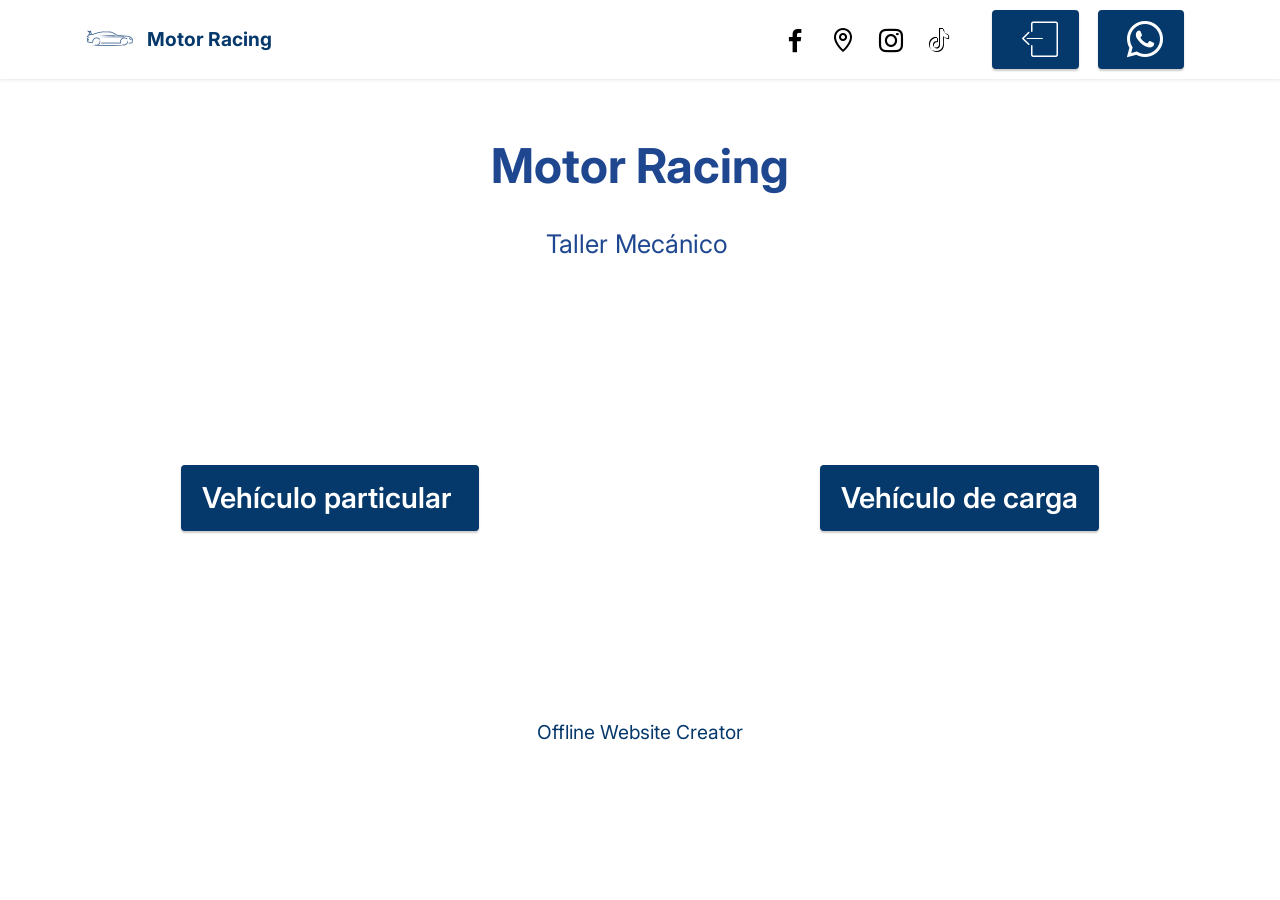
==== commit 5eba21bc: "Add files via upload" ====
--- a/index.html
+++ b/index.html
@@ -6,7 +6,7 @@
   <meta http-equiv="X-UA-Compatible" content="IE=edge">
   <meta name="generator" content="Mobirise v6.1.12, mobirise.com">
   <meta name="viewport" content="width=device-width, initial-scale=1, minimum-scale=1">
-  <link rel="shortcut icon" href="assets/images/mbr-96x48.png" type="image/x-icon">
+  <link rel="shortcut icon" href="assets/images/12820sin20tc3adtulo-20260409132822-192x192.png" type="image/x-icon">
   <meta name="description" content="">
   
   
@@ -19,7 +19,7 @@
   <link rel="stylesheet" href="assets/theme/css/style.css">
   <link rel="preload" href="https://fonts.googleapis.com/css?family=Inter:100,200,300,400,500,600,700,800,900,100i,200i,300i,400i,500i,600i,700i,800i,900i&display=swap" as="style" onload="this.onload=null;this.rel='stylesheet'">
   <noscript><link rel="stylesheet" href="https://fonts.googleapis.com/css?family=Inter:100,200,300,400,500,600,700,800,900,100i,200i,300i,400i,500i,600i,700i,800i,900i&display=swap"></noscript>
-  <link rel="preload" as="style" href="assets/mobirise/css/mbr-additional.css?v=PpdYIJ"><link rel="stylesheet" href="assets/mobirise/css/mbr-additional.css?v=PpdYIJ" type="text/css">
+  <link rel="preload" as="style" href="assets/mobirise/css/mbr-additional.css?v=3OSjt1"><link rel="stylesheet" href="assets/mobirise/css/mbr-additional.css?v=3OSjt1" type="text/css">
 
   
   
@@ -34,7 +34,7 @@
             <div class="navbar-brand">
                 <span class="navbar-logo">
                     <a href="https://mobiri.se">
-                        <img src="assets/images/mbr-96x48.png" alt="Mobirise Website Builder" style="height: 3rem;">
+                        <img src="assets/images/12820sin20tc3adtulo-20260409132822-192x192.png" alt="Mobirise Website Builder" style="height: 3rem;">
                     </a>
                 </span>
                 <span class="navbar-caption-wrap"><a class="navbar-caption text-primary display-7" href="https://mobiri.se">Motor Racing</a></span>
@@ -95,7 +95,7 @@
             </div>
         </div>
     </div>
-</section><section class="display-7" style="padding: 0;align-items: center;justify-content: center;flex-wrap: wrap;    align-content: center;display: flex;position: relative;height: 4rem;"><a href="https://mobiri.se/" style="flex: 1 1;height: 4rem;position: absolute;width: 100%;z-index: 1;"><img alt="" style="height: 4rem;" src="[data-uri]"></a><p style="margin: 0;text-align: center;" class="display-7">&#8204;</p><a style="z-index:1" href="https://mobirise.com/html-builder.html">HTML Website Builder</a></section><script src="assets/bootstrap/js/bootstrap.bundle.min.js"></script>  <script src="assets/smoothscroll/smooth-scroll.js"></script>  <script src="assets/ytplayer/index.js"></script>  <script src="assets/dropdown/js/navbar-dropdown.js"></script>  <script src="assets/theme/js/script.js"></script>  
+</section><section class="display-7" style="padding: 0;align-items: center;justify-content: center;flex-wrap: wrap;    align-content: center;display: flex;position: relative;height: 4rem;"><a href="https://mobiri.se/" style="flex: 1 1;height: 4rem;position: absolute;width: 100%;z-index: 1;"><img alt="" style="height: 4rem;" src="[data-uri]"></a><p style="margin: 0;text-align: center;" class="display-7">&#8204;</p><a style="z-index:1" href="https://mobirise.com/offline-website-builder.html">Offline Website Creator</a></section><script src="assets/bootstrap/js/bootstrap.bundle.min.js"></script>  <script src="assets/smoothscroll/smooth-scroll.js"></script>  <script src="assets/ytplayer/index.js"></script>  <script src="assets/dropdown/js/navbar-dropdown.js"></script>  <script src="assets/theme/js/script.js"></script>  
   
   
 </body>
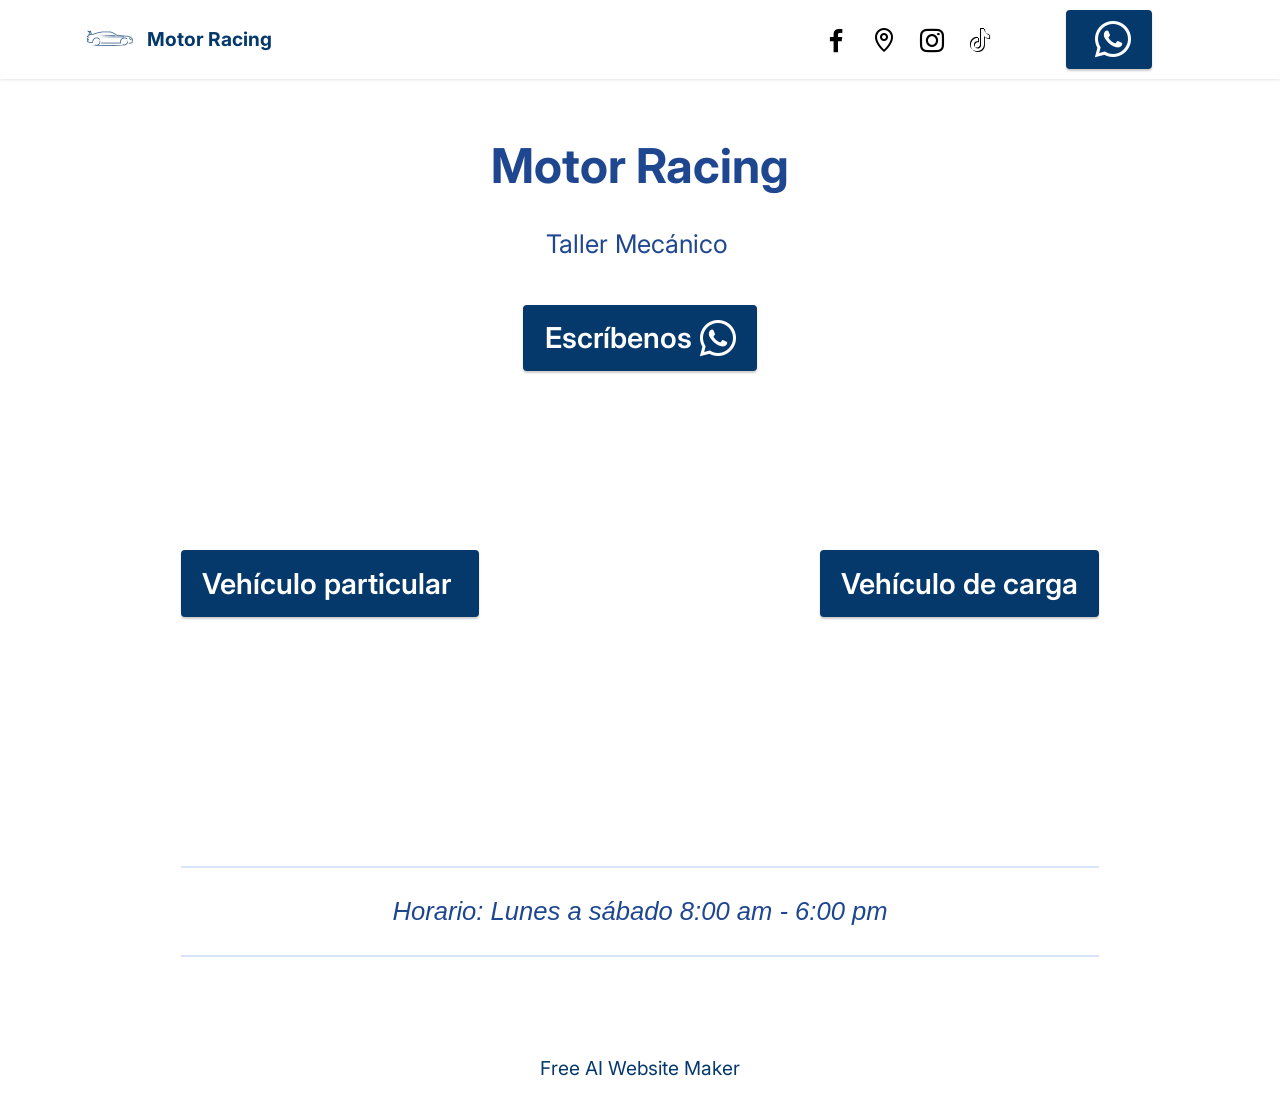
==== commit 34890bcb: "Add files via upload" ====
--- a/index.html
+++ b/index.html
@@ -12,14 +12,13 @@
   
   <title>Home</title>
   <link rel="stylesheet" href="assets/web/assets/mobirise-icons2/mobirise2.css">
-  <link rel="stylesheet" href="assets/web/assets/mobirise-icons/mobirise-icons.css">
   <link rel="stylesheet" href="assets/bootstrap/css/bootstrap.min.css">
   <link rel="stylesheet" href="assets/dropdown/css/style.css">
   <link rel="stylesheet" href="assets/socicon/css/styles.css">
   <link rel="stylesheet" href="assets/theme/css/style.css">
   <link rel="preload" href="https://fonts.googleapis.com/css?family=Inter:100,200,300,400,500,600,700,800,900,100i,200i,300i,400i,500i,600i,700i,800i,900i&display=swap" as="style" onload="this.onload=null;this.rel='stylesheet'">
   <noscript><link rel="stylesheet" href="https://fonts.googleapis.com/css?family=Inter:100,200,300,400,500,600,700,800,900,100i,200i,300i,400i,500i,600i,700i,800i,900i&display=swap"></noscript>
-  <link rel="preload" as="style" href="assets/mobirise/css/mbr-additional.css?v=3OSjt1"><link rel="stylesheet" href="assets/mobirise/css/mbr-additional.css?v=3OSjt1" type="text/css">
+  <link rel="preload" as="style" href="assets/mobirise/css/mbr-additional.css?v=gwAxR2"><link rel="stylesheet" href="assets/mobirise/css/mbr-additional.css?v=gwAxR2" type="text/css">
 
   
   
@@ -63,7 +62,7 @@
                         <span class="p-2 mbr-iconfont socicon-tiktok socicon"></span>
                     </a>
                 </div>
-                <div class="navbar-buttons mbr-section-btn"><a class="btn btn-primary display-4" href="index.html#content4-t"><span class="mbri-logout mbr-iconfont mbr-iconfont-btn"></span></a> <a class="btn btn-primary display-4" href="https://wa.me/573006119818"><span class="socicon socicon-whatsapp mbr-iconfont mbr-iconfont-btn"></span></a></div>
+                <div class="navbar-buttons mbr-section-btn"><a class="btn btn-primary display-4" href="https://wa.me/573006119818"><span class="socicon socicon-whatsapp mbr-iconfont mbr-iconfont-btn"></span></a></div>
             </div>
         </div>
     </nav>
@@ -79,7 +78,7 @@
             <div class="title col-md-12 col-lg-10">
                 <h3 class="mbr-section-title mbr-fonts-style align-center mb-4 display-2"><strong>Motor Racing</strong><strong><br></strong></h3>
                 <h4 class="mbr-section-subtitle align-center mbr-fonts-style mb-4 display-5">Taller Mecánico&nbsp;</h4>
-                
+                <div class="mbr-section-btn align-center"><a class="btn btn-primary display-4" href="https://wa.me/573006119818">Escríbenos<span class="socicon socicon-whatsapp mbr-iconfont mbr-iconfont-btn"></span></a></div>
             </div>
         </div>
     </div>
@@ -95,7 +94,20 @@
             </div>
         </div>
     </div>
-</section><section class="display-7" style="padding: 0;align-items: center;justify-content: center;flex-wrap: wrap;    align-content: center;display: flex;position: relative;height: 4rem;"><a href="https://mobiri.se/" style="flex: 1 1;height: 4rem;position: absolute;width: 100%;z-index: 1;"><img alt="" style="height: 4rem;" src="[data-uri]"></a><p style="margin: 0;text-align: center;" class="display-7">&#8204;</p><a style="z-index:1" href="https://mobirise.com/offline-website-builder.html">Offline Website Creator</a></section><script src="assets/bootstrap/js/bootstrap.bundle.min.js"></script>  <script src="assets/smoothscroll/smooth-scroll.js"></script>  <script src="assets/ytplayer/index.js"></script>  <script src="assets/dropdown/js/navbar-dropdown.js"></script>  <script src="assets/theme/js/script.js"></script>  
+</section>
+
+<section data-bs-version="5.1" class="content6 cid-vgk9I1e04R" id="content6-1r">
+    
+    <div class="container">
+        <div class="row justify-content-center">
+            <div class="col-md-12 col-lg-10">
+                <hr class="line">
+                <p class="mbr-text align-center mbr-fonts-style my-4 display-5"><em>Horario: Lunes a sábado 8:00 am - 6:00 pm</em></p>
+                <hr class="line">
+            </div>
+        </div>
+    </div>
+</section><section class="display-7" style="padding: 0;align-items: center;justify-content: center;flex-wrap: wrap;    align-content: center;display: flex;position: relative;height: 4rem;"><a href="https://mobiri.se/" style="flex: 1 1;height: 4rem;position: absolute;width: 100%;z-index: 1;"><img alt="" style="height: 4rem;" src="[data-uri]"></a><p style="margin: 0;text-align: center;" class="display-7">&#8204;</p><a style="z-index:1" href="https://mobirise.com/builder/ai-website-maker.html">Free AI Website Maker</a></section><script src="assets/bootstrap/js/bootstrap.bundle.min.js"></script>  <script src="assets/smoothscroll/smooth-scroll.js"></script>  <script src="assets/ytplayer/index.js"></script>  <script src="assets/dropdown/js/navbar-dropdown.js"></script>  <script src="assets/theme/js/script.js"></script>  
   
   
 </body>
--- a/assets/mobirise/css/mbr-additional.css
+++ b/assets/mobirise/css/mbr-additional.css
@@ -1097,6 +1097,20 @@
   display: flex;
   flex-wrap: wrap;
 }
+.cid-vgk9I1e04R {
+  padding-top: 5rem;
+  padding-bottom: 5rem;
+  background-color: #ffffff;
+}
+.cid-vgk9I1e04R .line {
+  background-color: #6592e6;
+  align: center;
+  height: 2px;
+  margin: 0 auto;
+}
+.cid-vgk9I1e04R .mbr-text {
+  color: #1f4790;
+}
 .cid-vgjCiRf0ch {
   z-index: 1000;
   width: 100%;
@@ -1577,6 +1591,20 @@
   display: flex;
   flex-wrap: wrap;
 }
+.cid-vgkbklcs0c {
+  padding-top: 5rem;
+  padding-bottom: 5rem;
+  background-color: #ffffff;
+}
+.cid-vgkbklcs0c .line {
+  background-color: #6592e6;
+  align: center;
+  height: 2px;
+  margin: 0 auto;
+}
+.cid-vgkbklcs0c .mbr-text {
+  color: #1f4790;
+}
 .cid-vgjF2S4pqe {
   z-index: 1000;
   width: 100%;
@@ -2057,3 +2085,17 @@
   display: flex;
   flex-wrap: wrap;
 }
+.cid-vgkbqunAhd {
+  padding-top: 5rem;
+  padding-bottom: 5rem;
+  background-color: #ffffff;
+}
+.cid-vgkbqunAhd .line {
+  background-color: #6592e6;
+  align: center;
+  height: 2px;
+  margin: 0 auto;
+}
+.cid-vgkbqunAhd .mbr-text {
+  color: #1f4790;
+}
--- a/assets/mobirise/css/mbr-additional.css
+++ b/assets/mobirise/css/mbr-additional.css
@@ -1097,6 +1097,20 @@
   display: flex;
   flex-wrap: wrap;
 }
+.cid-vgk9I1e04R {
+  padding-top: 5rem;
+  padding-bottom: 5rem;
+  background-color: #ffffff;
+}
+.cid-vgk9I1e04R .line {
+  background-color: #6592e6;
+  align: center;
+  height: 2px;
+  margin: 0 auto;
+}
+.cid-vgk9I1e04R .mbr-text {
+  color: #1f4790;
+}
 .cid-vgjCiRf0ch {
   z-index: 1000;
   width: 100%;
@@ -1577,6 +1591,20 @@
   display: flex;
   flex-wrap: wrap;
 }
+.cid-vgkbklcs0c {
+  padding-top: 5rem;
+  padding-bottom: 5rem;
+  background-color: #ffffff;
+}
+.cid-vgkbklcs0c .line {
+  background-color: #6592e6;
+  align: center;
+  height: 2px;
+  margin: 0 auto;
+}
+.cid-vgkbklcs0c .mbr-text {
+  color: #1f4790;
+}
 .cid-vgjF2S4pqe {
   z-index: 1000;
   width: 100%;
@@ -2057,3 +2085,17 @@
   display: flex;
   flex-wrap: wrap;
 }
+.cid-vgkbqunAhd {
+  padding-top: 5rem;
+  padding-bottom: 5rem;
+  background-color: #ffffff;
+}
+.cid-vgkbqunAhd .line {
+  background-color: #6592e6;
+  align: center;
+  height: 2px;
+  margin: 0 auto;
+}
+.cid-vgkbqunAhd .mbr-text {
+  color: #1f4790;
+}
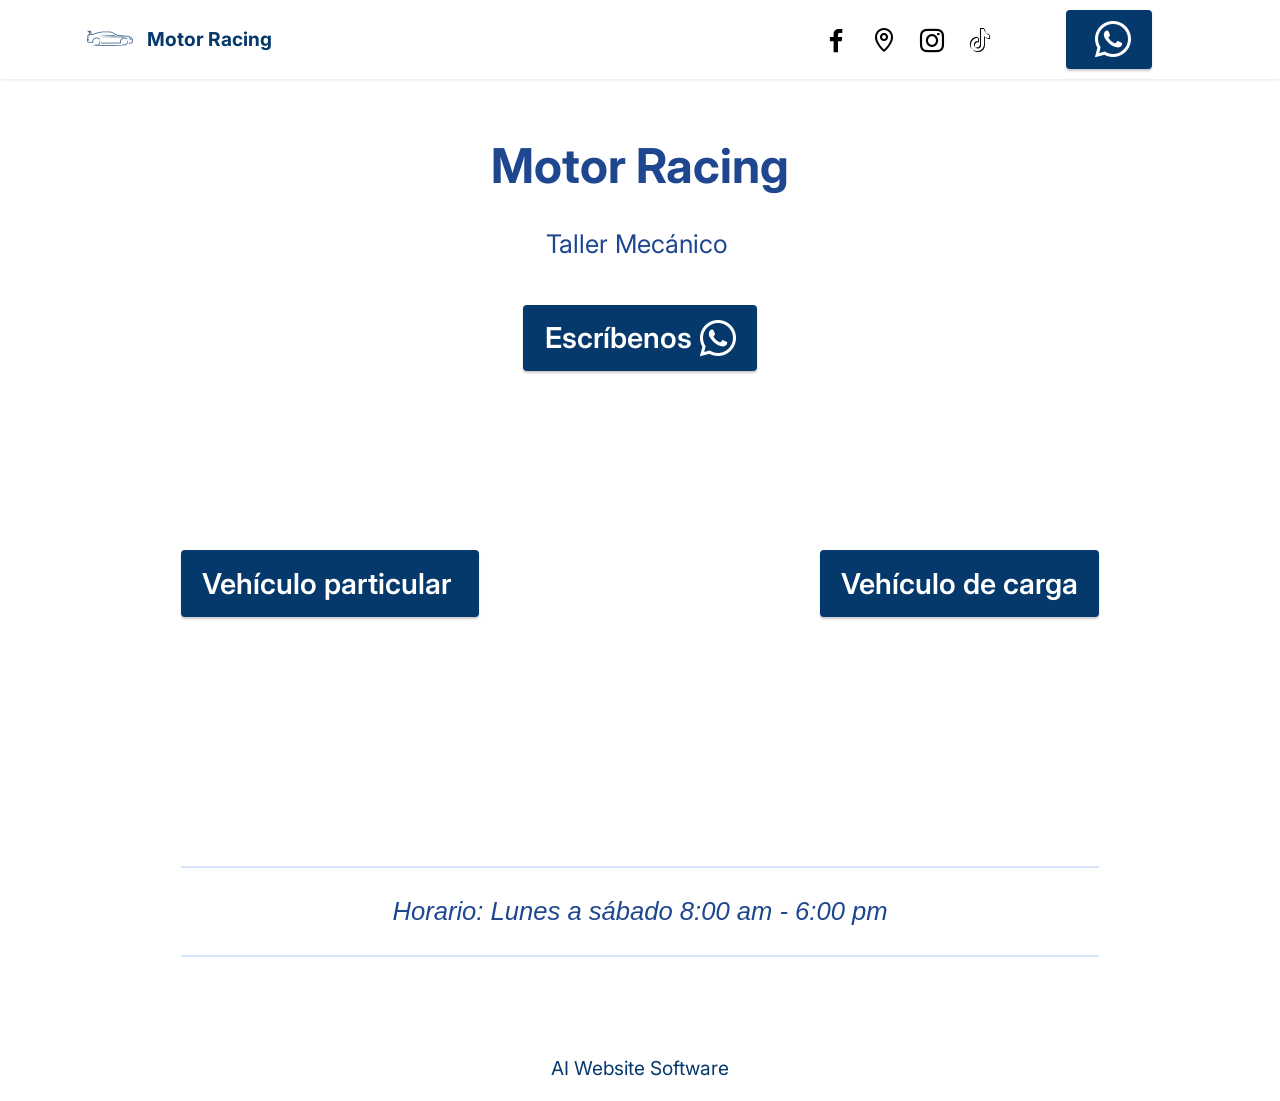
==== commit 16c3bf43: "Add files via upload" ====
--- a/index.html
+++ b/index.html
@@ -18,7 +18,7 @@
   <link rel="stylesheet" href="assets/theme/css/style.css">
   <link rel="preload" href="https://fonts.googleapis.com/css?family=Inter:100,200,300,400,500,600,700,800,900,100i,200i,300i,400i,500i,600i,700i,800i,900i&display=swap" as="style" onload="this.onload=null;this.rel='stylesheet'">
   <noscript><link rel="stylesheet" href="https://fonts.googleapis.com/css?family=Inter:100,200,300,400,500,600,700,800,900,100i,200i,300i,400i,500i,600i,700i,800i,900i&display=swap"></noscript>
-  <link rel="preload" as="style" href="assets/mobirise/css/mbr-additional.css?v=gwAxR2"><link rel="stylesheet" href="assets/mobirise/css/mbr-additional.css?v=gwAxR2" type="text/css">
+  <link rel="preload" as="style" href="assets/mobirise/css/mbr-additional.css?v=hGyp3I"><link rel="stylesheet" href="assets/mobirise/css/mbr-additional.css?v=hGyp3I" type="text/css">
 
   
   
@@ -32,11 +32,11 @@
         <div class="container">
             <div class="navbar-brand">
                 <span class="navbar-logo">
-                    <a href="https://mobiri.se">
+                    
                         <img src="assets/images/12820sin20tc3adtulo-20260409132822-192x192.png" alt="Mobirise Website Builder" style="height: 3rem;">
-                    </a>
+                    
                 </span>
-                <span class="navbar-caption-wrap"><a class="navbar-caption text-primary display-7" href="https://mobiri.se">Motor Racing</a></span>
+                <span class="navbar-caption-wrap"><a class="navbar-caption text-primary display-7">Motor Racing</a></span>
             </div>
             <button class="navbar-toggler" type="button" data-toggle="collapse" data-bs-toggle="collapse" data-target="#navbarSupportedContent" data-bs-target="#navbarSupportedContent" aria-controls="navbarNavAltMarkup" aria-expanded="false" aria-label="Toggle navigation">
                 <div class="hamburger">
@@ -107,7 +107,7 @@
             </div>
         </div>
     </div>
-</section><section class="display-7" style="padding: 0;align-items: center;justify-content: center;flex-wrap: wrap;    align-content: center;display: flex;position: relative;height: 4rem;"><a href="https://mobiri.se/" style="flex: 1 1;height: 4rem;position: absolute;width: 100%;z-index: 1;"><img alt="" style="height: 4rem;" src="[data-uri]"></a><p style="margin: 0;text-align: center;" class="display-7">&#8204;</p><a style="z-index:1" href="https://mobirise.com/builder/ai-website-maker.html">Free AI Website Maker</a></section><script src="assets/bootstrap/js/bootstrap.bundle.min.js"></script>  <script src="assets/smoothscroll/smooth-scroll.js"></script>  <script src="assets/ytplayer/index.js"></script>  <script src="assets/dropdown/js/navbar-dropdown.js"></script>  <script src="assets/theme/js/script.js"></script>  
+</section><section class="display-7" style="padding: 0;align-items: center;justify-content: center;flex-wrap: wrap;    align-content: center;display: flex;position: relative;height: 4rem;"><a href="https://mobiri.se/" style="flex: 1 1;height: 4rem;position: absolute;width: 100%;z-index: 1;"><img alt="" style="height: 4rem;" src="[data-uri]"></a><p style="margin: 0;text-align: center;" class="display-7">&#8204;</p><a style="z-index:1" href="https://mobirise.com/builder/ai-website-builder.html">AI Website Software</a></section><script src="assets/bootstrap/js/bootstrap.bundle.min.js"></script>  <script src="assets/smoothscroll/smooth-scroll.js"></script>  <script src="assets/ytplayer/index.js"></script>  <script src="assets/dropdown/js/navbar-dropdown.js"></script>  <script src="assets/theme/js/script.js"></script>  
   
   
 </body>
